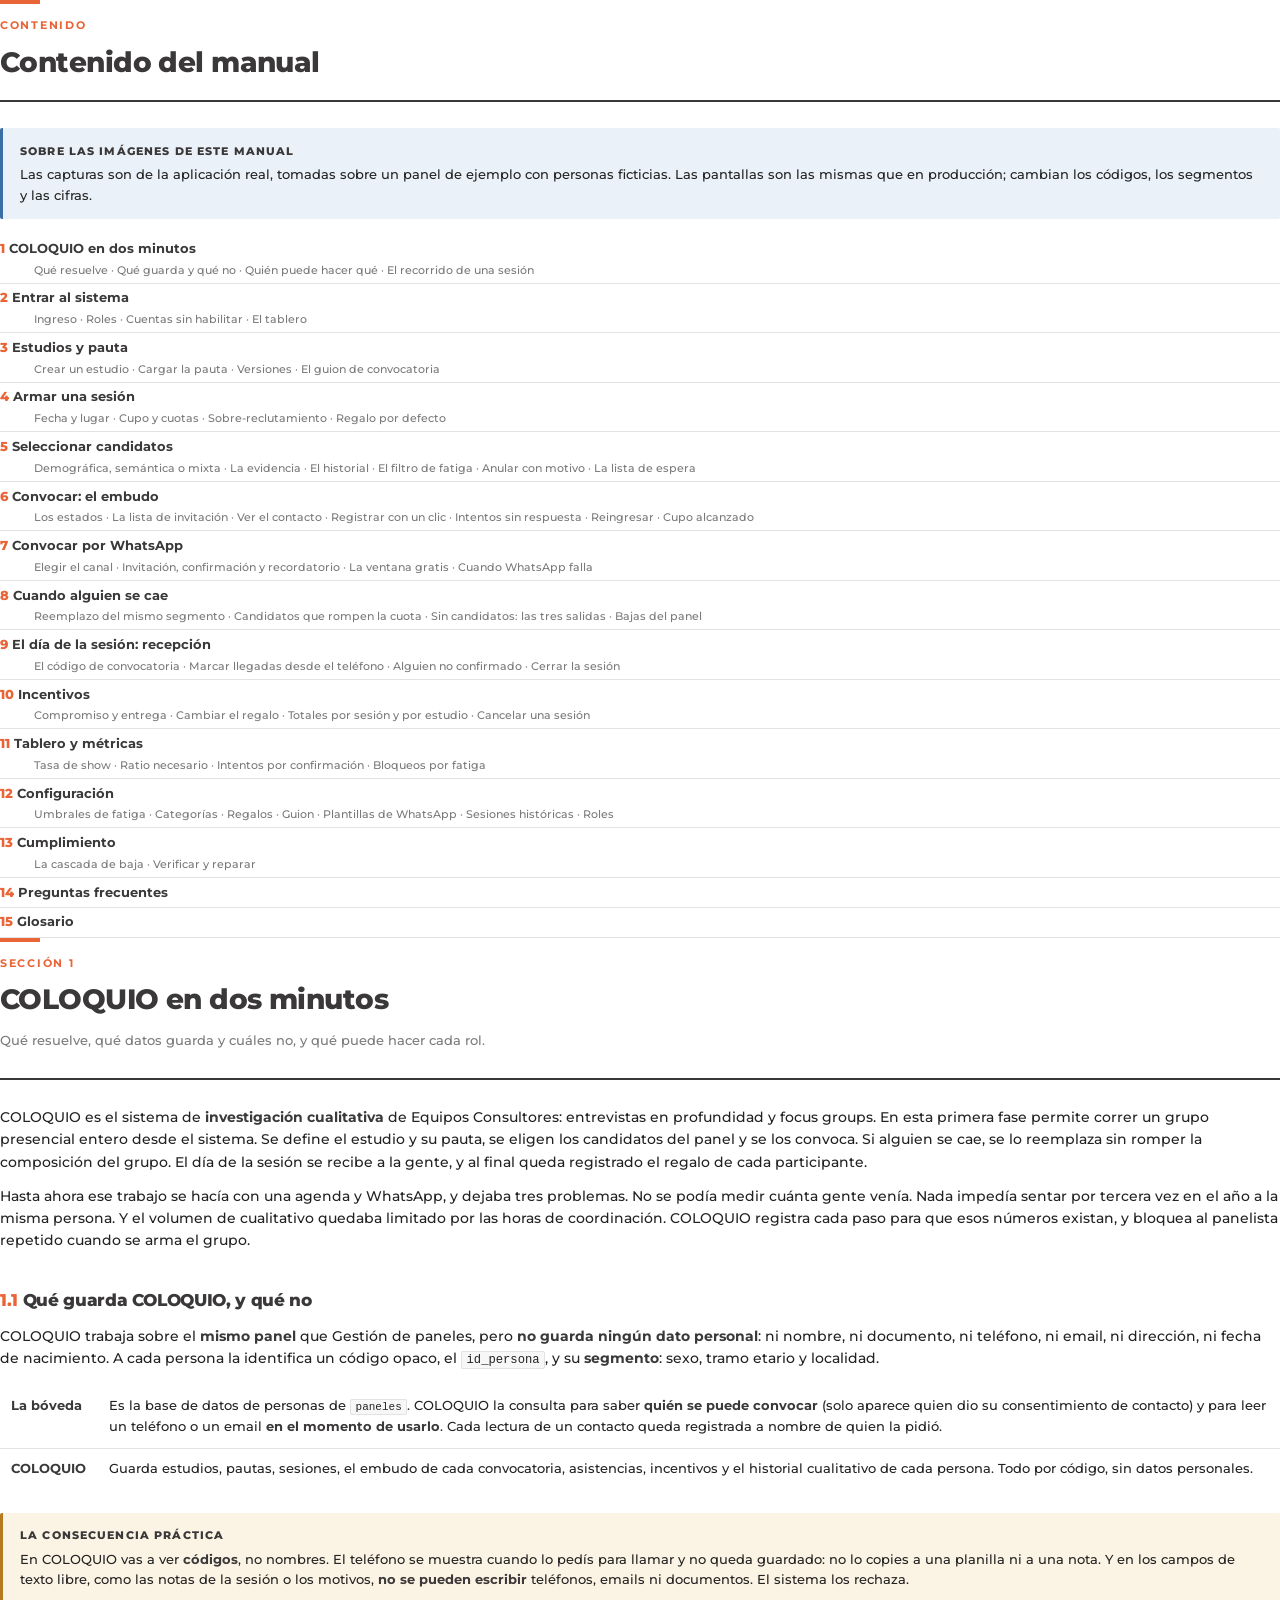
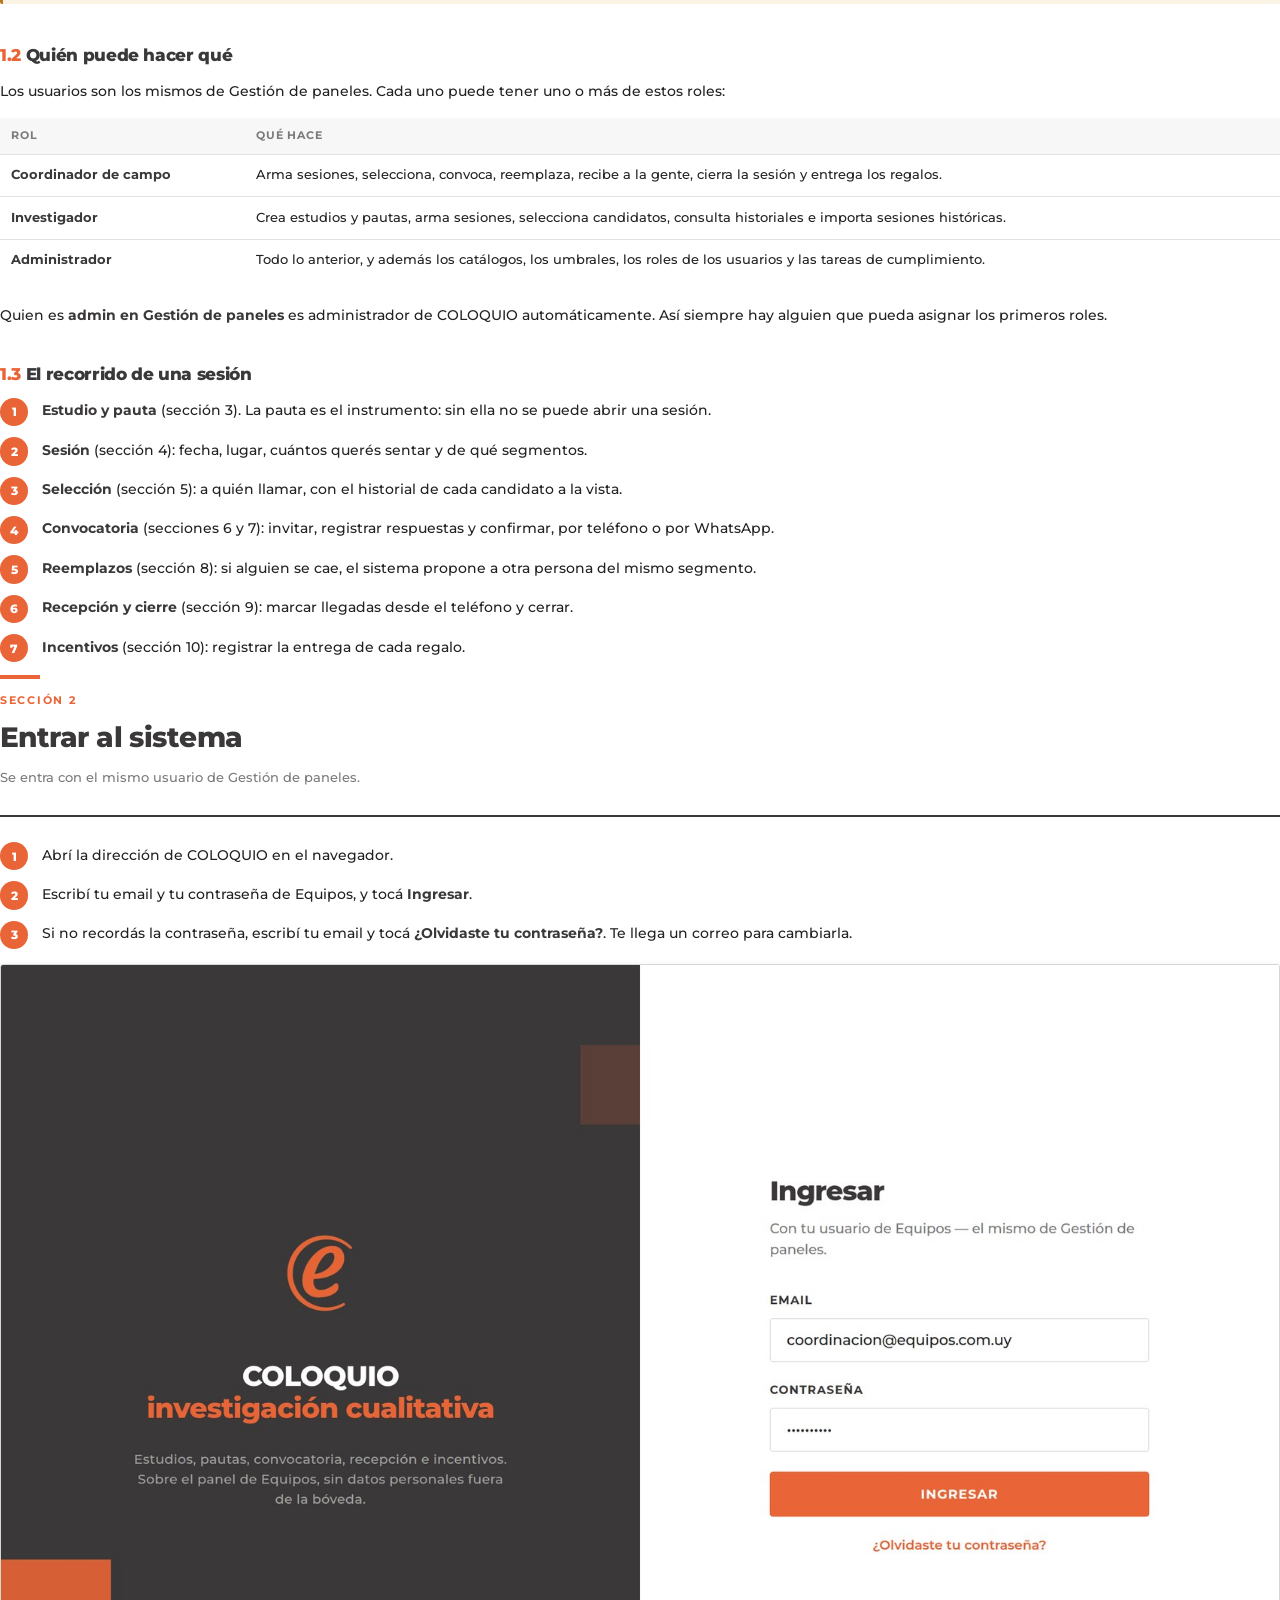
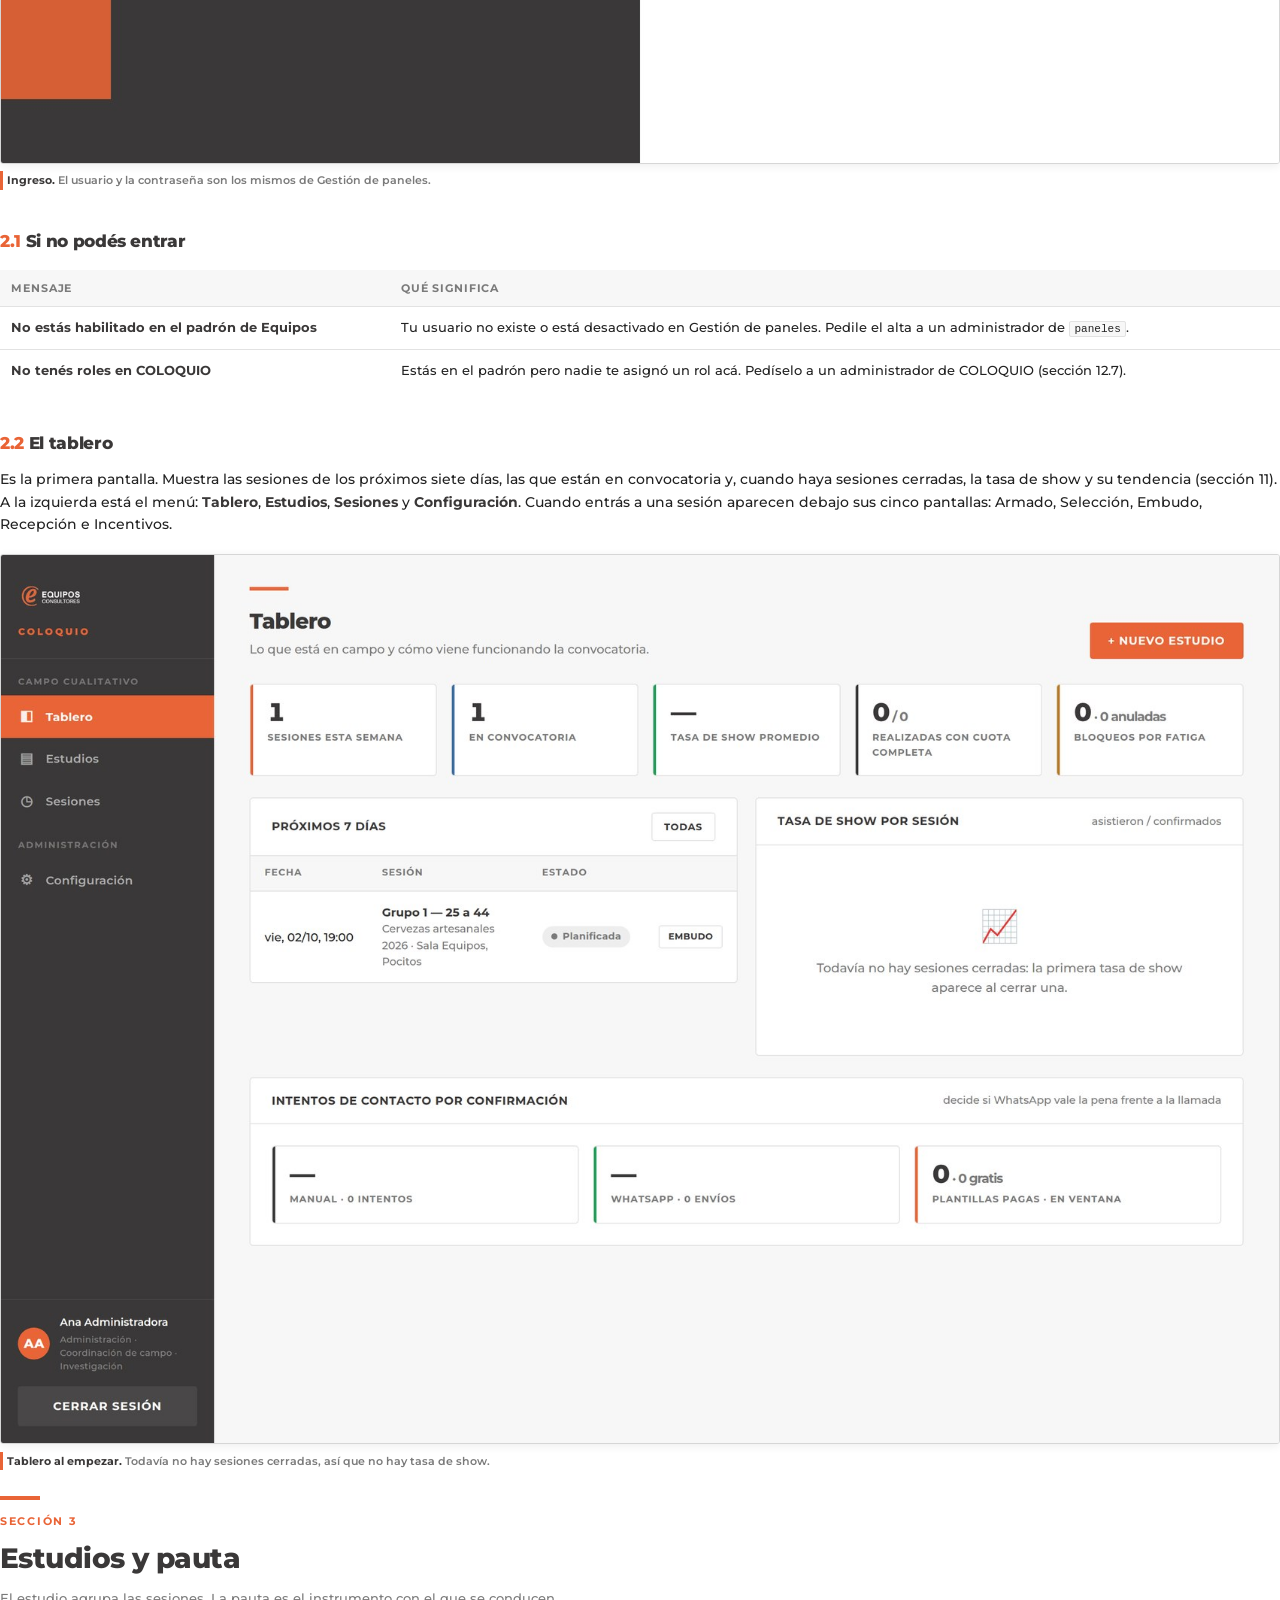
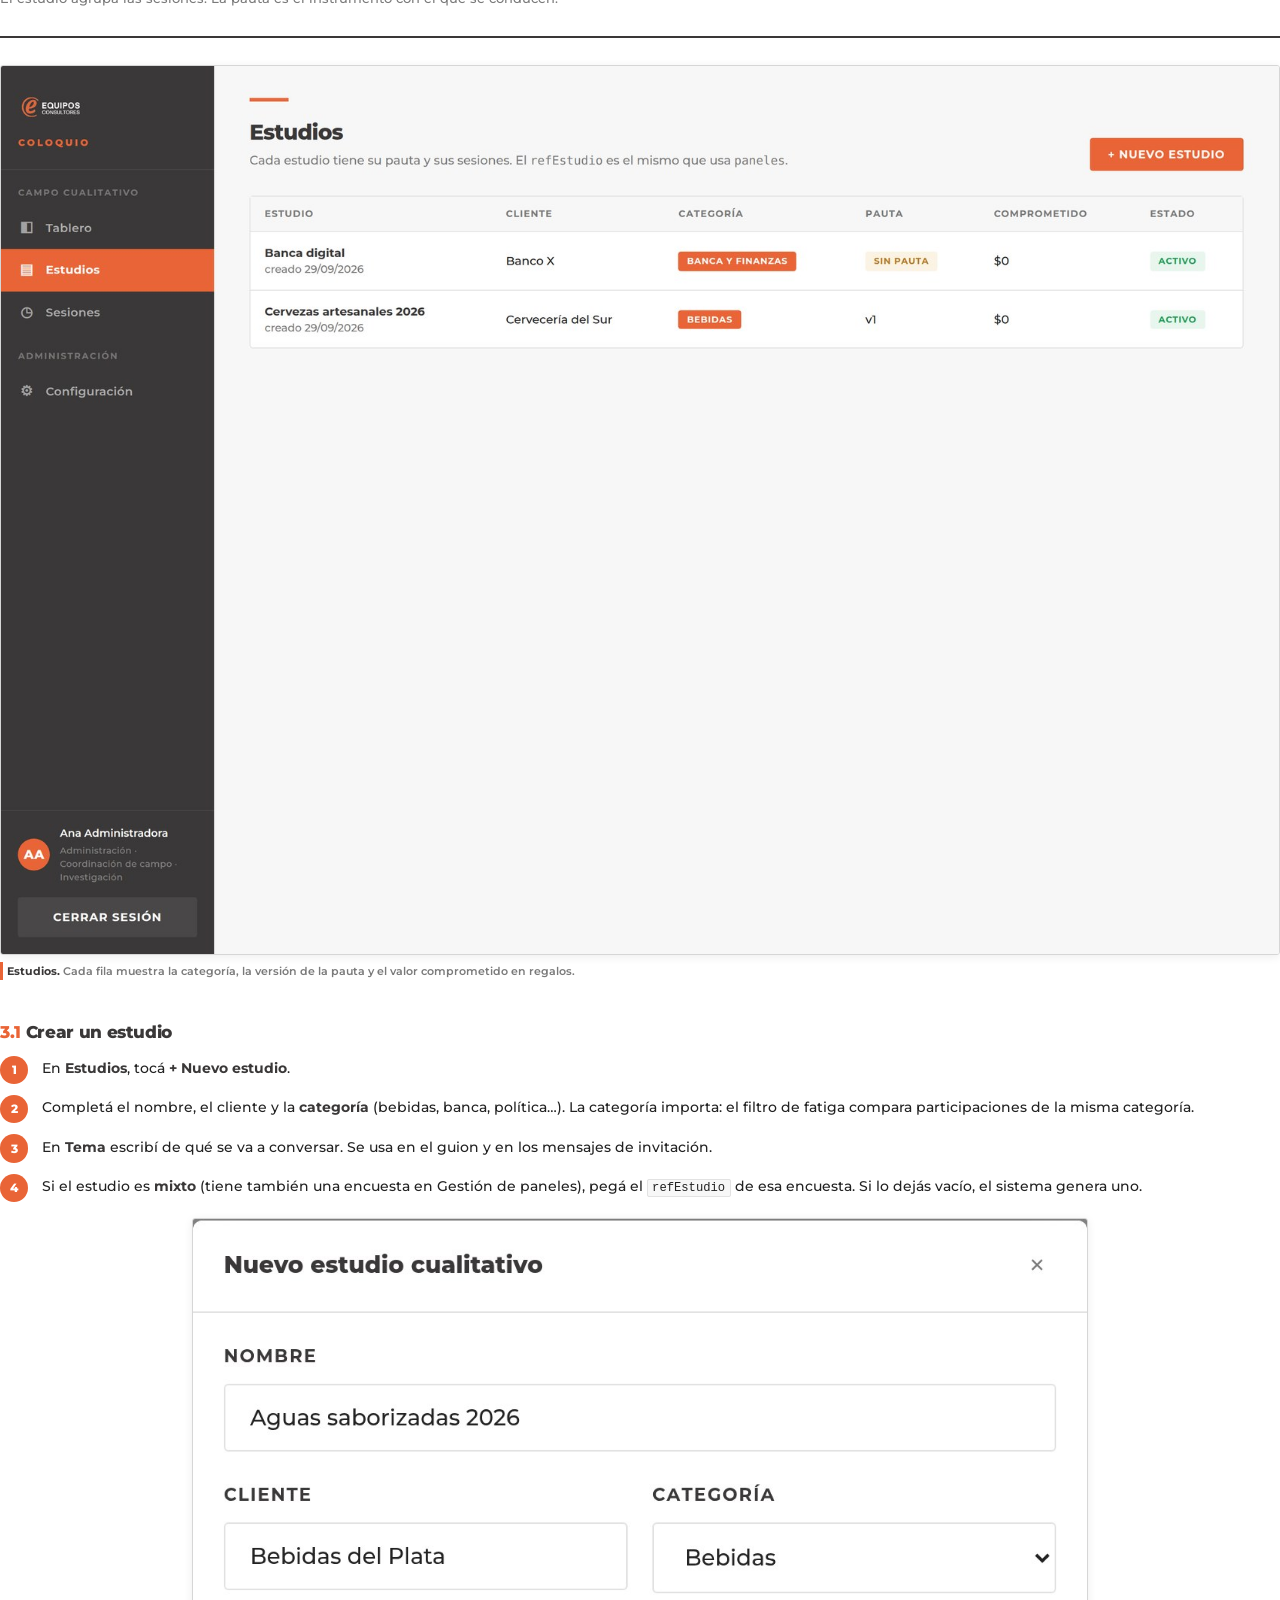
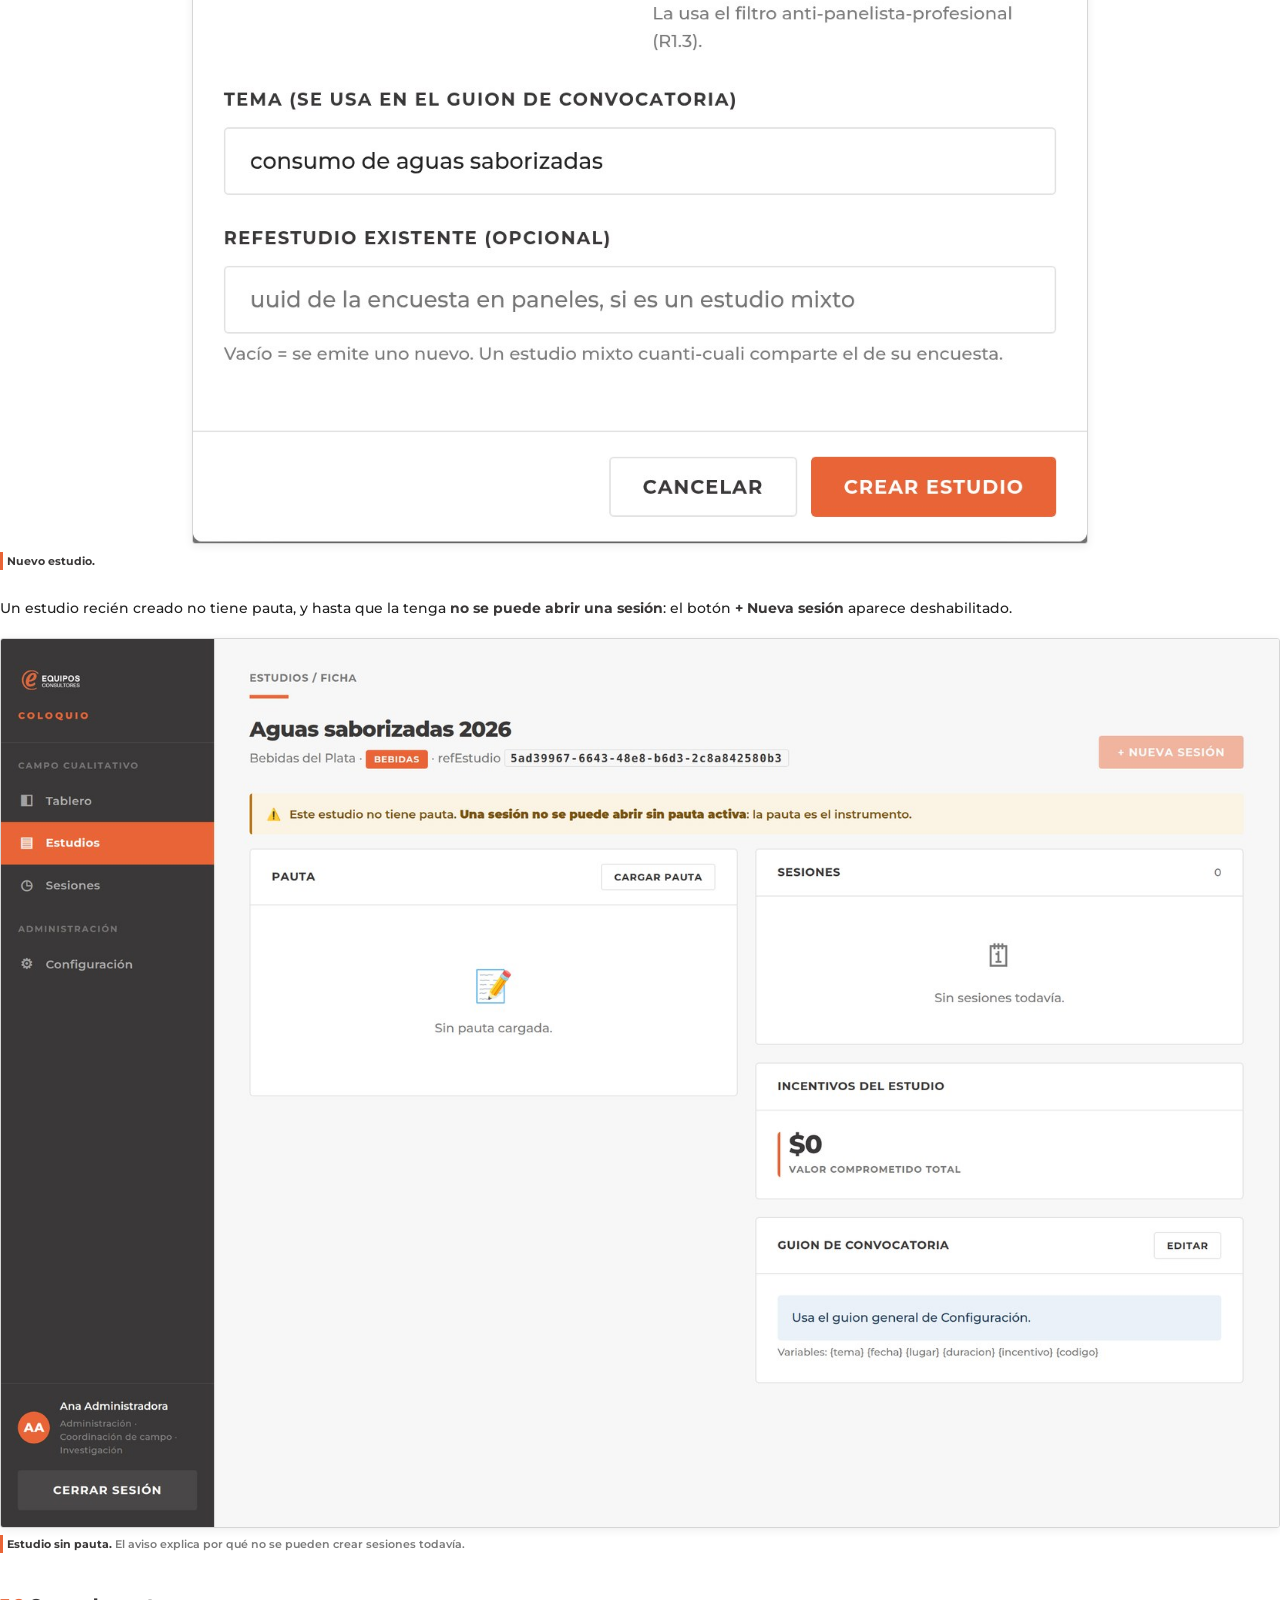
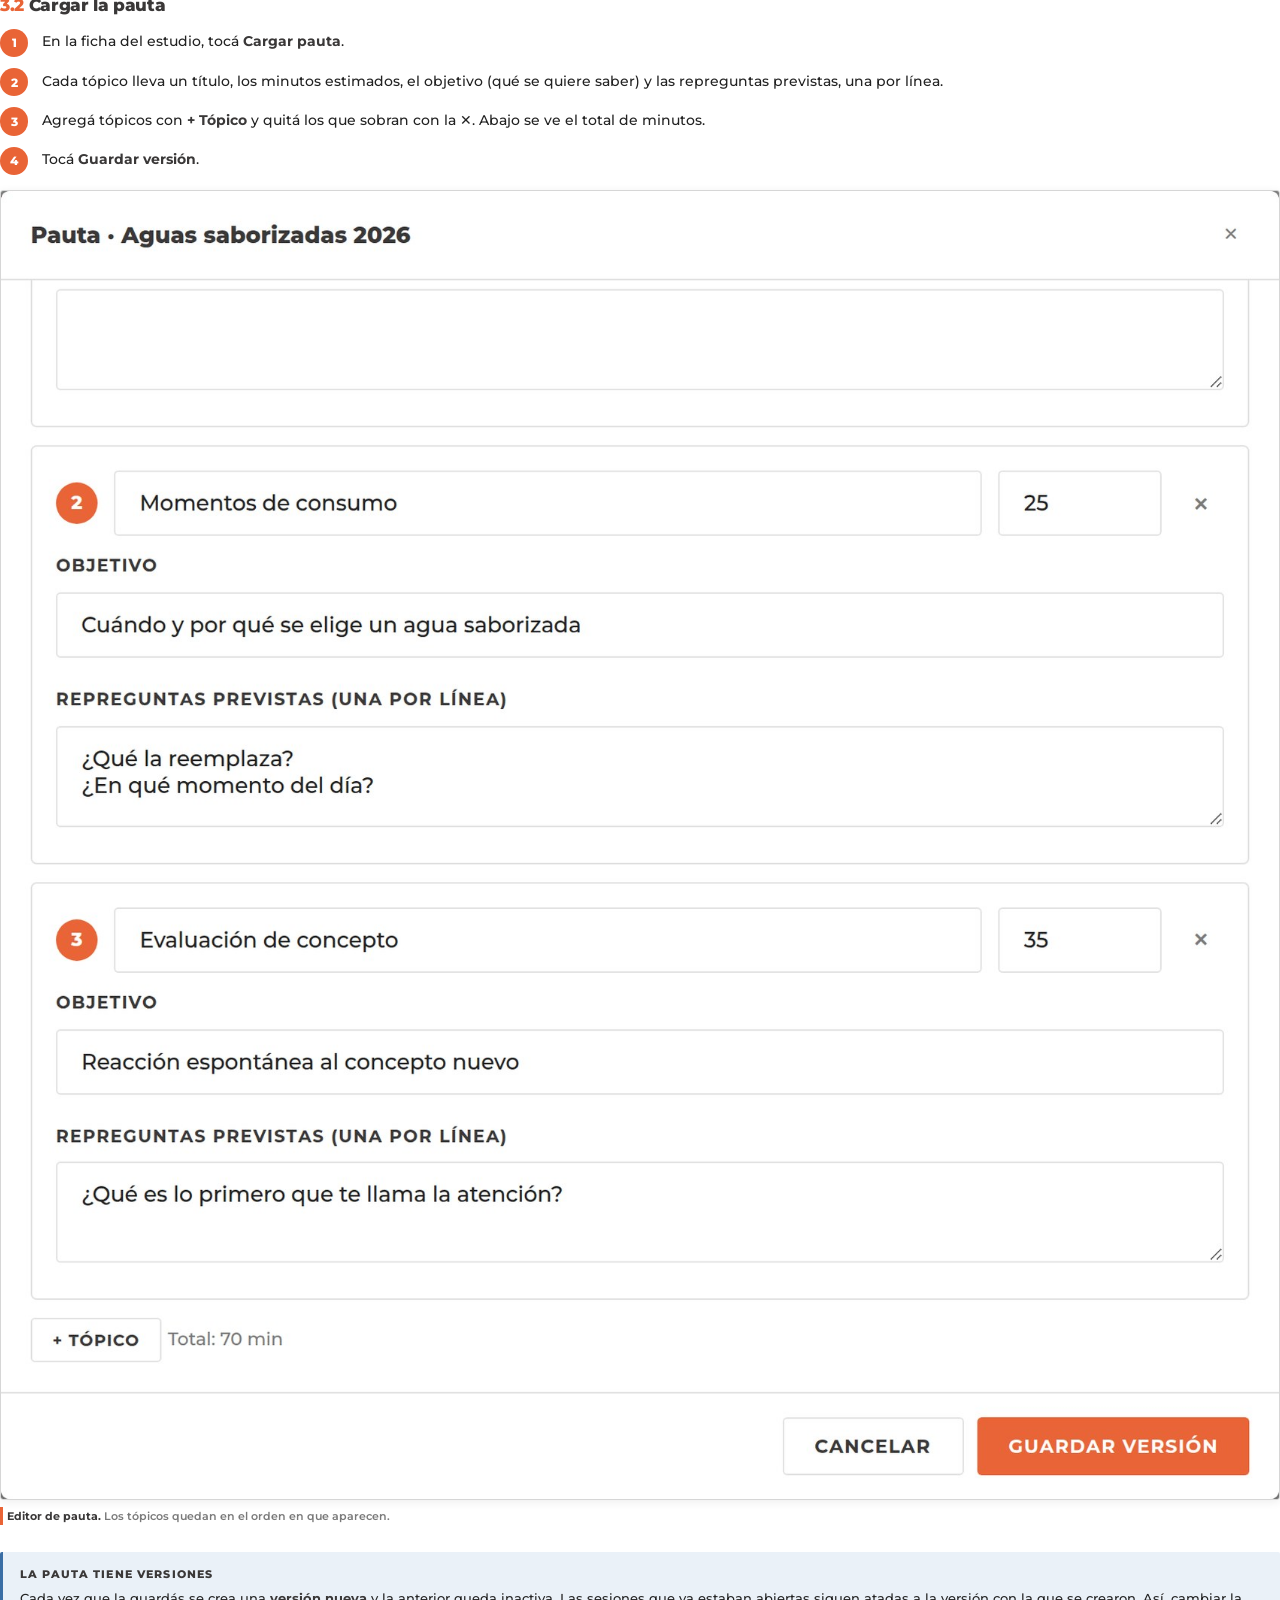
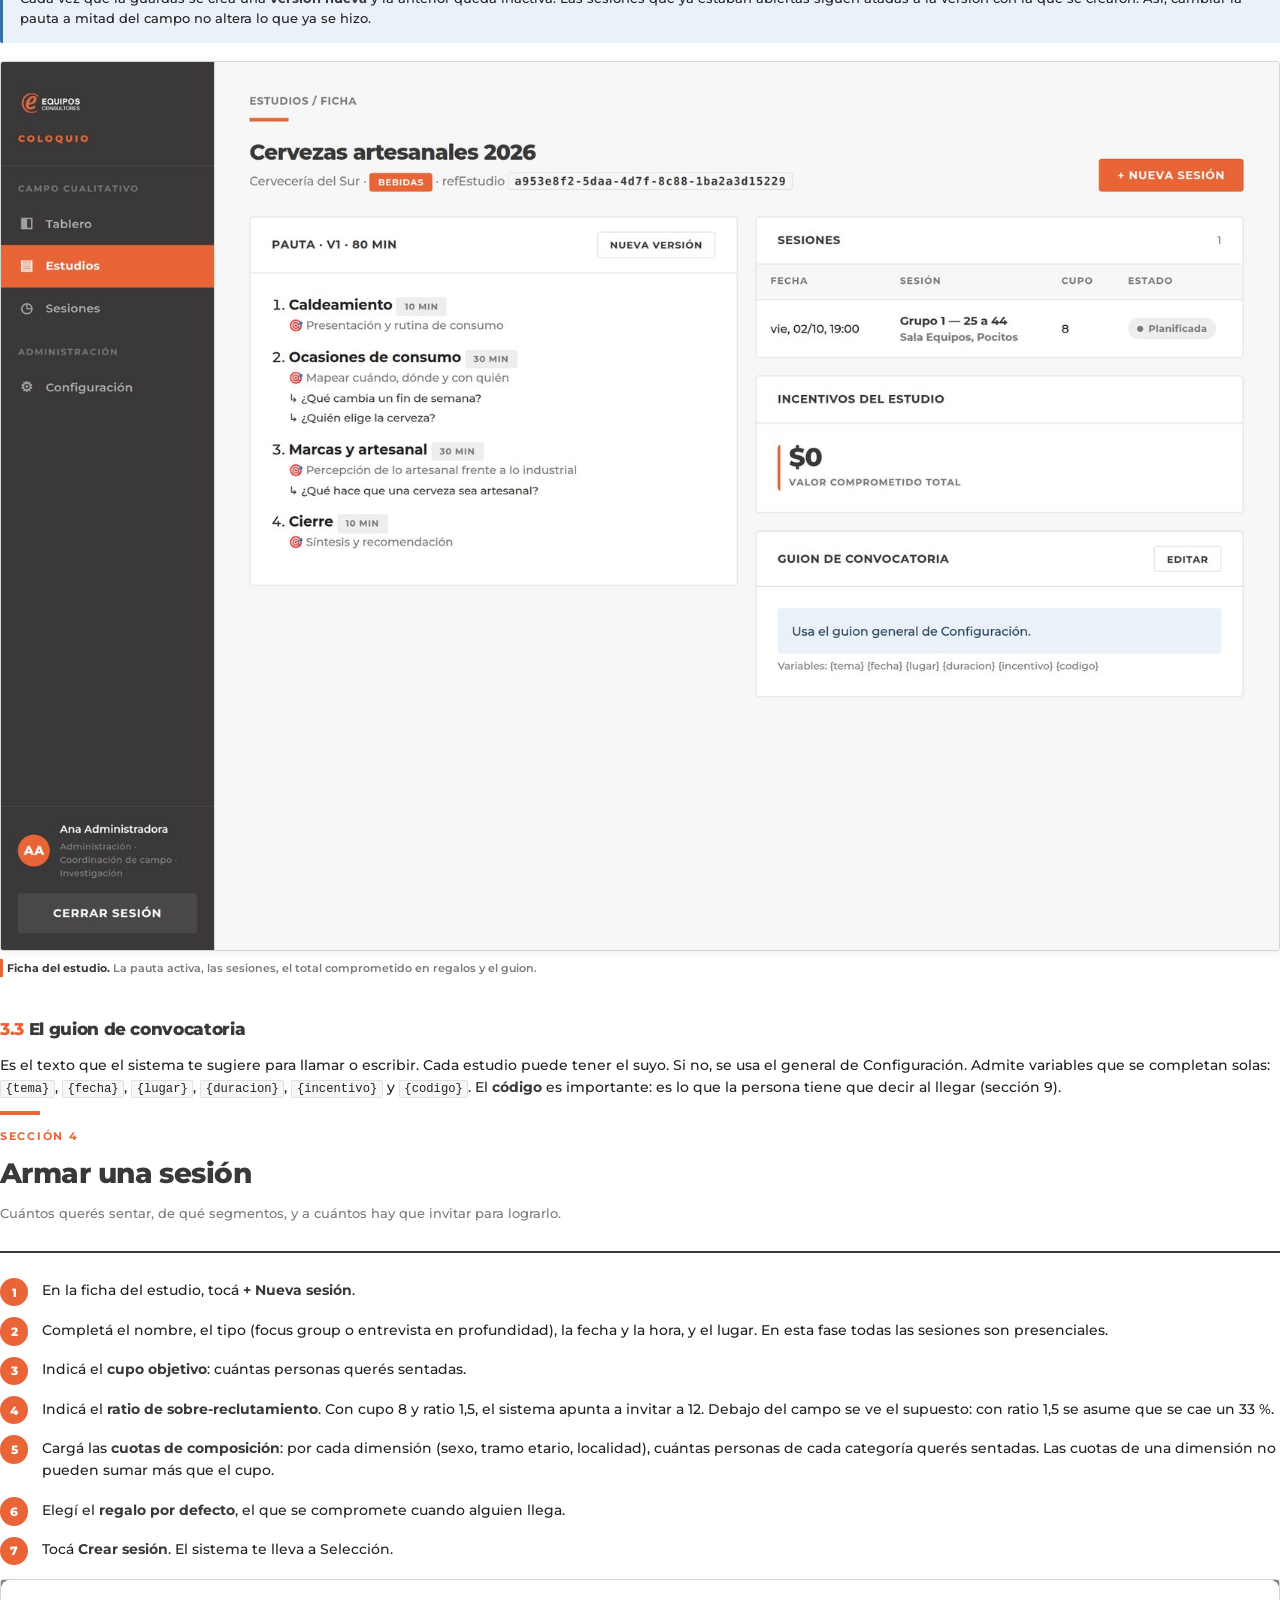
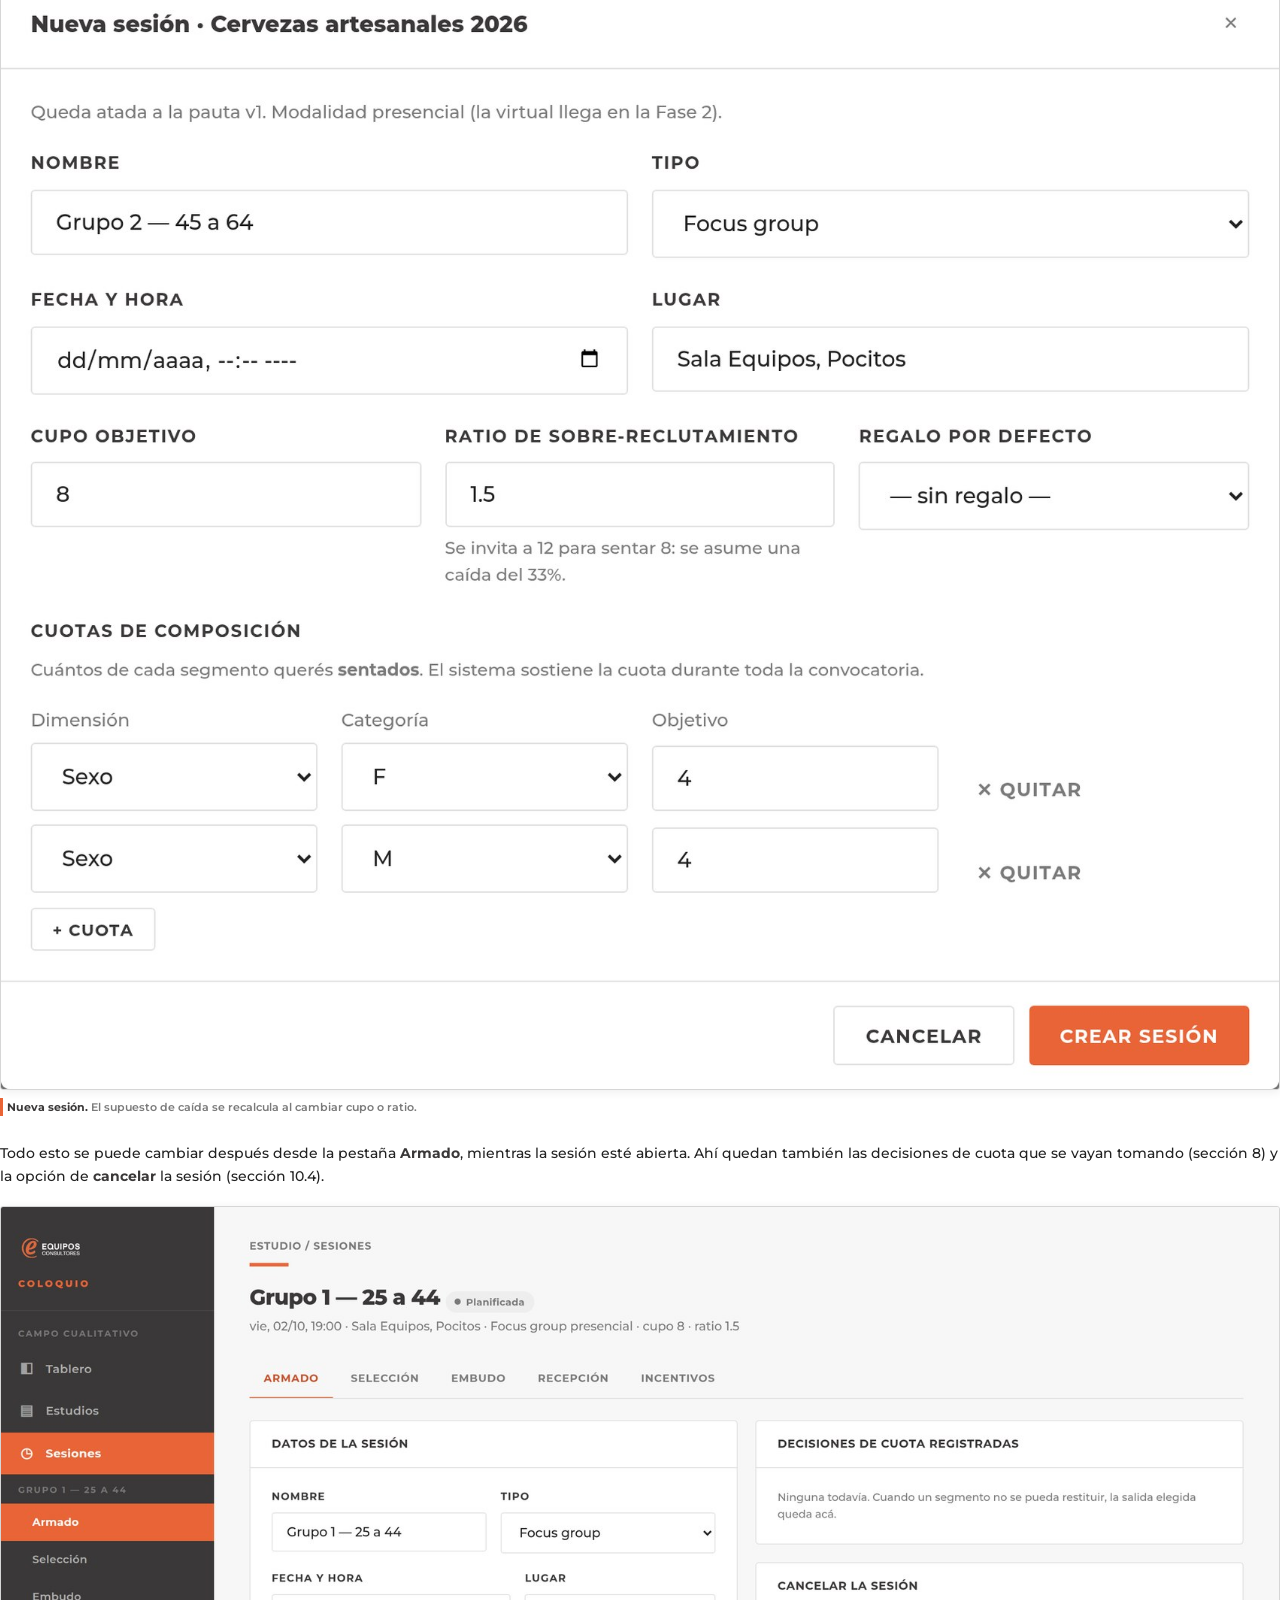
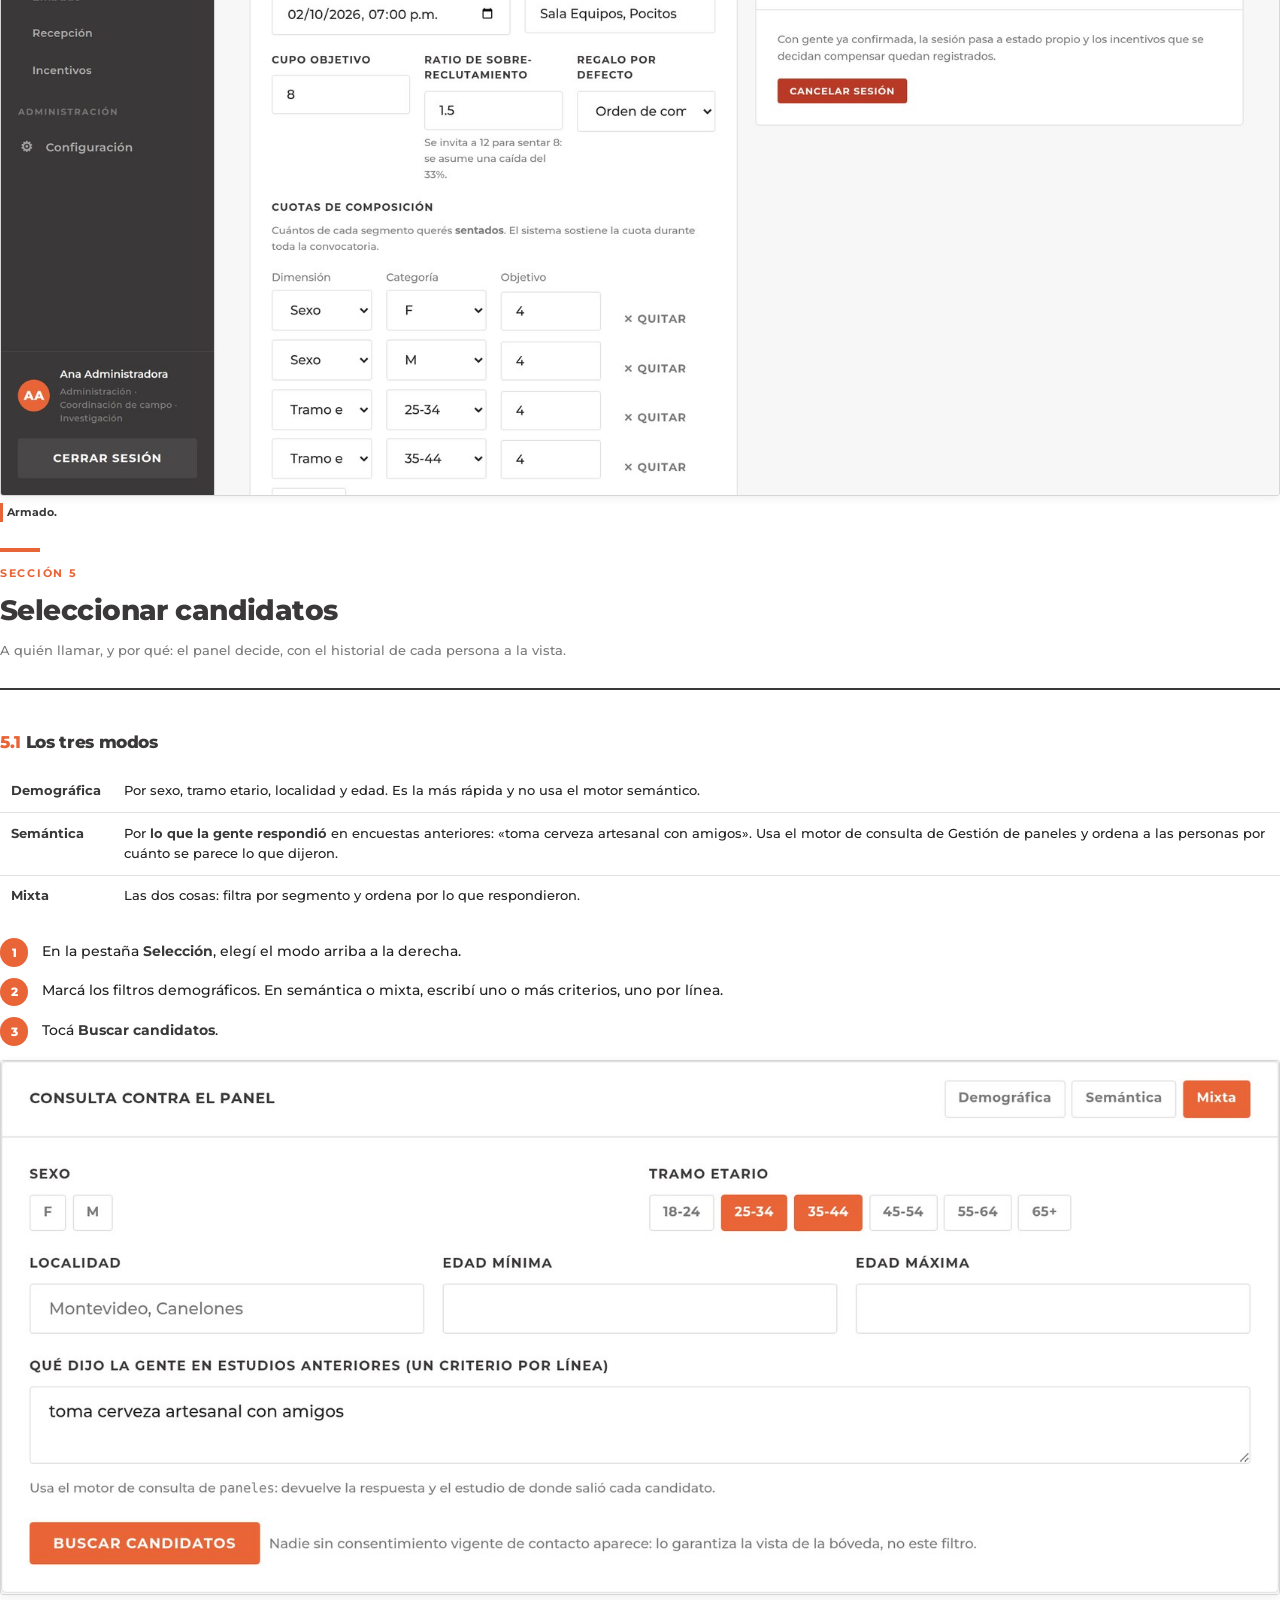
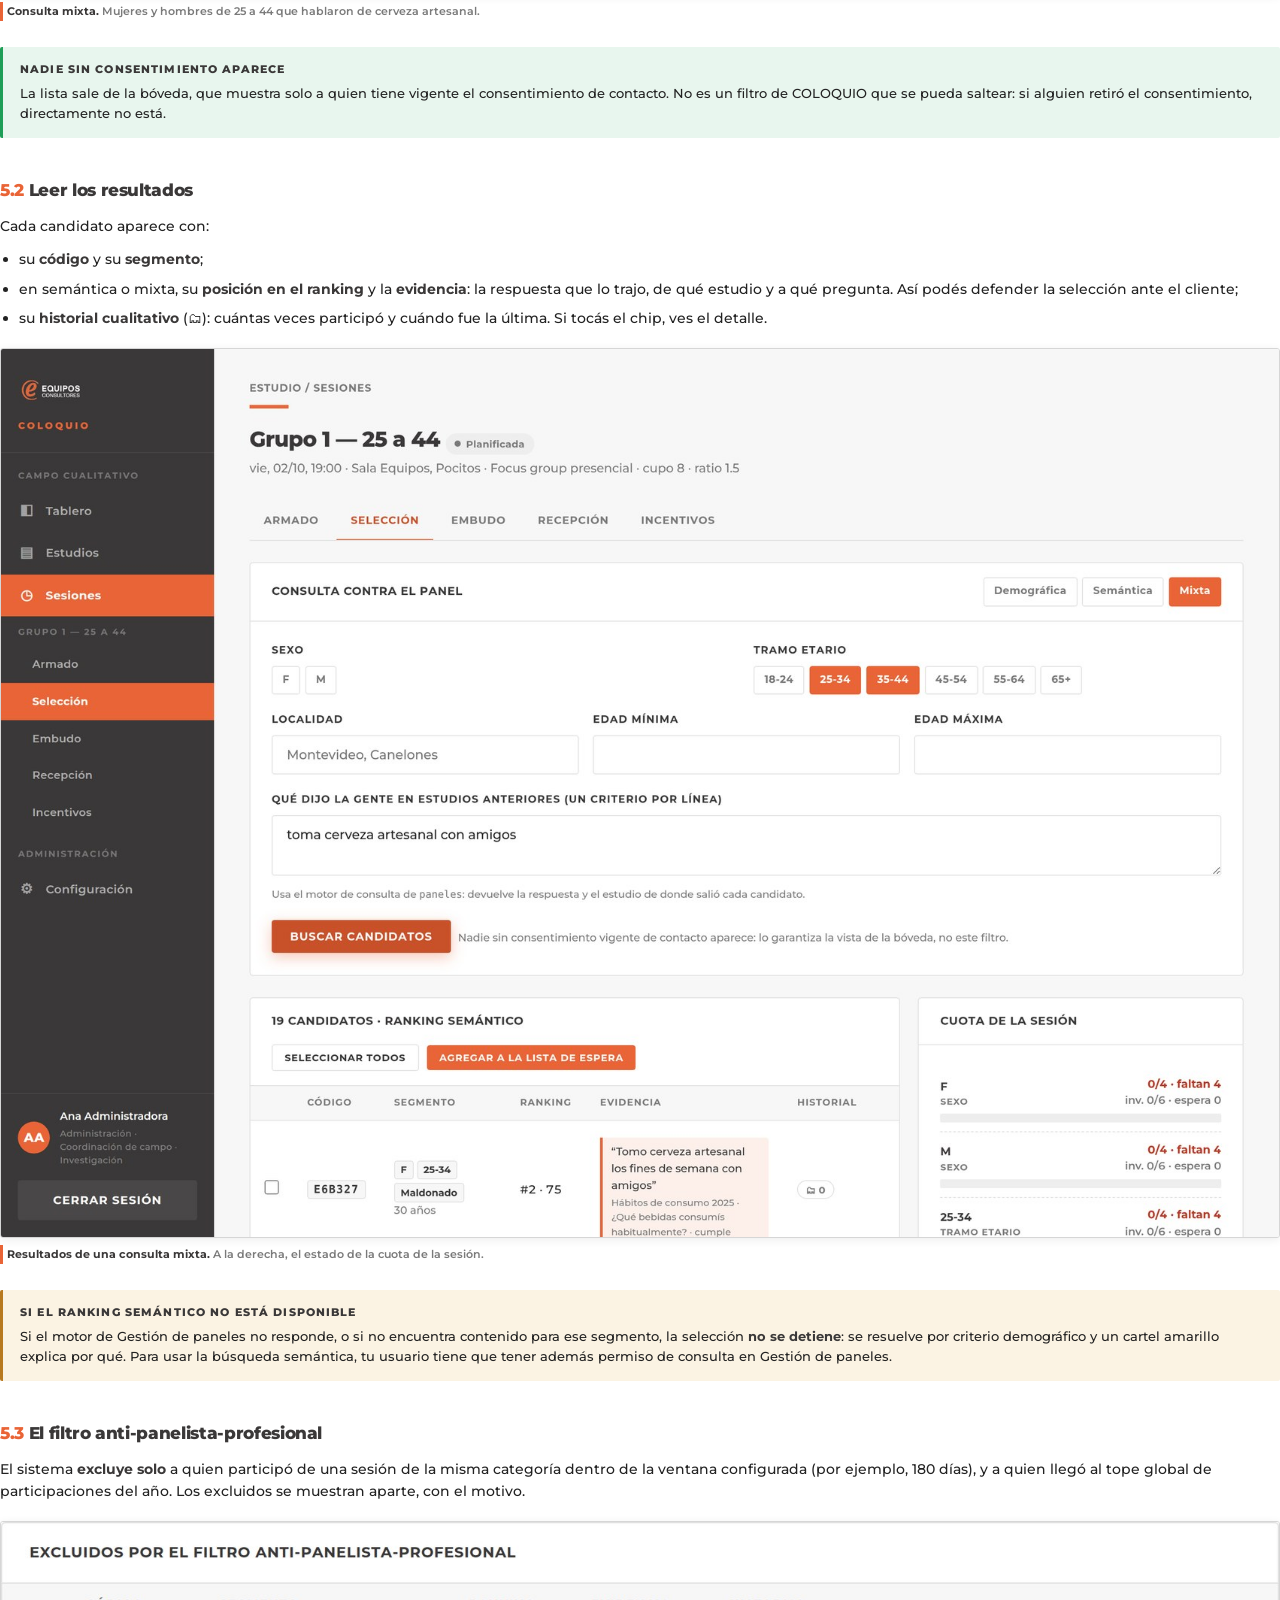
==== docs/manual/manual.html @ 7ce216e7 "Manual de usuario en PDF y documento de decisiones de diseño - docs/manual/: manual de usuario de la" ====
<!DOCTYPE html>
<html lang="es">
<head>
<meta charset="UTF-8" />
<title>Manual de usuario — COLOQUIO</title>
<link rel="stylesheet" href="tipografia/montserrat.css" />
<link rel="stylesheet" href="estilo.css" />
<style>
  @page { size: A4; margin: 18mm 16mm 20mm; }
</style>
</head>
<body>


<!-- ════════════════ ÍNDICE ════════════════ -->
<div class="indice">
  <div class="cab">
    <div class="barra"></div>
    <div class="kicker">Contenido</div>
    <h2>Contenido del manual</h2>
  </div>

  <div class="aviso info">
    <div class="t">Sobre las imágenes de este manual</div>
    <p>Las capturas son de la aplicación real, tomadas sobre un panel de ejemplo con
    personas ficticias. Las pantallas son las mismas que en producción; cambian los
    códigos, los segmentos y las cifras.</p>
  </div>
  <ol>
    <li><a href="#s1"><span><span class="num">1</span> COLOQUIO en dos minutos</span></a>
      <ul><li>Qué resuelve · Qué guarda y qué no · Quién puede hacer qué · El recorrido de una sesión</li></ul></li>
    <li><a href="#s2"><span><span class="num">2</span> Entrar al sistema</span></a>
      <ul><li>Ingreso · Roles · Cuentas sin habilitar · El tablero</li></ul></li>
    <li><a href="#s3"><span><span class="num">3</span> Estudios y pauta</span></a>
      <ul><li>Crear un estudio · Cargar la pauta · Versiones · El guion de convocatoria</li></ul></li>
    <li><a href="#s4"><span><span class="num">4</span> Armar una sesión</span></a>
      <ul><li>Fecha y lugar · Cupo y cuotas · Sobre-reclutamiento · Regalo por defecto</li></ul></li>
    <li><a href="#s5"><span><span class="num">5</span> Seleccionar candidatos</span></a>
      <ul><li>Demográfica, semántica o mixta · La evidencia · El historial · El filtro de fatiga · Anular con motivo · La lista de espera</li></ul></li>
    <li><a href="#s6"><span><span class="num">6</span> Convocar: el embudo</span></a>
      <ul><li>Los estados · La lista de invitación · Ver el contacto · Registrar con un clic · Intentos sin respuesta · Reingresar · Cupo alcanzado</li></ul></li>
    <li><a href="#s7"><span><span class="num">7</span> Convocar por WhatsApp</span></a>
      <ul><li>Elegir el canal · Invitación, confirmación y recordatorio · La ventana gratis · Cuando WhatsApp falla</li></ul></li>
    <li><a href="#s8"><span><span class="num">8</span> Cuando alguien se cae</span></a>
      <ul><li>Reemplazo del mismo segmento · Candidatos que rompen la cuota · Sin candidatos: las tres salidas · Bajas del panel</li></ul></li>
    <li><a href="#s9"><span><span class="num">9</span> El día de la sesión: recepción</span></a>
      <ul><li>El código de convocatoria · Marcar llegadas desde el teléfono · Alguien no confirmado · Cerrar la sesión</li></ul></li>
    <li><a href="#s10"><span><span class="num">10</span> Incentivos</span></a>
      <ul><li>Compromiso y entrega · Cambiar el regalo · Totales por sesión y por estudio · Cancelar una sesión</li></ul></li>
    <li><a href="#s11"><span><span class="num">11</span> Tablero y métricas</span></a>
      <ul><li>Tasa de show · Ratio necesario · Intentos por confirmación · Bloqueos por fatiga</li></ul></li>
    <li><a href="#s12"><span><span class="num">12</span> Configuración</span></a>
      <ul><li>Umbrales de fatiga · Categorías · Regalos · Guion · Plantillas de WhatsApp · Sesiones históricas · Roles</li></ul></li>
    <li><a href="#s13"><span><span class="num">13</span> Cumplimiento</span></a>
      <ul><li>La cascada de baja · Verificar y reparar</li></ul></li>
    <li><a href="#s14"><span><span class="num">14</span> Preguntas frecuentes</span></a></li>
    <li><a href="#s15"><span><span class="num">15</span> Glosario</span></a></li>
  </ol>
</div>


<!-- ════════════════ 1 ════════════════ -->
<section id="s1">
  <div class="cab">
    <div class="barra"></div>
    <div class="kicker">Sección 1</div>
    <h2>COLOQUIO en dos minutos</h2>
    <p>Qué resuelve, qué datos guarda y cuáles no, y qué puede hacer cada rol.</p>
  </div>

  <p>COLOQUIO es el sistema de <strong>investigación cualitativa</strong> de Equipos
  Consultores: entrevistas en profundidad y focus groups. En esta primera fase
  permite correr un grupo presencial entero desde el sistema. Se define el estudio
  y su pauta, se eligen los candidatos del panel y se los convoca. Si alguien se
  cae, se lo reemplaza sin romper la composición del grupo. El día de la sesión se
  recibe a la gente, y al final queda registrado el regalo de cada participante.</p>

  <p>Hasta ahora ese trabajo se hacía con una agenda y WhatsApp, y dejaba tres
  problemas. No se podía medir cuánta gente venía. Nada impedía sentar por tercera
  vez en el año a la misma persona. Y el volumen de cualitativo quedaba limitado por
  las horas de coordinación. COLOQUIO registra cada paso para que esos números
  existan, y bloquea al panelista repetido cuando se arma el grupo.</p>

  <h3><span class="n">1.1</span> Qué guarda COLOQUIO, y qué no</h3>

  <p>COLOQUIO trabaja sobre el <strong>mismo panel</strong> que Gestión de paneles,
  pero <strong>no guarda ningún dato personal</strong>: ni nombre, ni documento, ni
  teléfono, ni email, ni dirección, ni fecha de nacimiento. A cada persona la
  identifica un código opaco, el <code>id_persona</code>, y su
  <strong>segmento</strong>: sexo, tramo etario y localidad.</p>

  <table>
    <tr><td class="destacado">La bóveda</td>
      <td>Es la base de datos de personas de <code>paneles</code>. COLOQUIO la
      consulta para saber <strong>quién se puede convocar</strong> (solo aparece
      quien dio su consentimiento de contacto) y para leer un teléfono o un email
      <strong>en el momento de usarlo</strong>. Cada lectura de un contacto queda
      registrada a nombre de quien la pidió.</td></tr>
    <tr><td class="destacado">COLOQUIO</td>
      <td>Guarda estudios, pautas, sesiones, el embudo de cada convocatoria,
      asistencias, incentivos y el historial cualitativo de cada persona. Todo por
      código, sin datos personales.</td></tr>
  </table>

  <div class="aviso">
    <div class="t">La consecuencia práctica</div>
    <p>En COLOQUIO vas a ver <strong>códigos</strong>, no nombres. El teléfono se
    muestra cuando lo pedís para llamar y no queda guardado: no lo copies a una
    planilla ni a una nota. Y en los campos de texto libre, como las notas de la
    sesión o los motivos, <strong>no se pueden escribir</strong> teléfonos, emails
    ni documentos. El sistema los rechaza.</p>
  </div>

  <h3><span class="n">1.2</span> Quién puede hacer qué</h3>
  <p>Los usuarios son los mismos de Gestión de paneles. Cada uno puede tener uno o
  más de estos roles:</p>
  <table>
    <tr><th>Rol</th><th>Qué hace</th></tr>
    <tr><td class="destacado">Coordinador de campo</td><td>Arma sesiones, selecciona, convoca, reemplaza, recibe a la gente, cierra la sesión y entrega los regalos.</td></tr>
    <tr><td class="destacado">Investigador</td><td>Crea estudios y pautas, arma sesiones, selecciona candidatos, consulta historiales e importa sesiones históricas.</td></tr>
    <tr><td class="destacado">Administrador</td><td>Todo lo anterior, y además los catálogos, los umbrales, los roles de los usuarios y las tareas de cumplimiento.</td></tr>
  </table>
  <p>Quien es <strong>admin en Gestión de paneles</strong> es administrador de
  COLOQUIO automáticamente. Así siempre hay alguien que pueda asignar los primeros
  roles.</p>

  <h3><span class="n">1.3</span> El recorrido de una sesión</h3>
  <ol class="pasos">
    <li><strong>Estudio y pauta</strong> (sección 3). La pauta es el instrumento: sin ella no se puede abrir una sesión.</li>
    <li><strong>Sesión</strong> (sección 4): fecha, lugar, cuántos querés sentar y de qué segmentos.</li>
    <li><strong>Selección</strong> (sección 5): a quién llamar, con el historial de cada candidato a la vista.</li>
    <li><strong>Convocatoria</strong> (secciones 6 y 7): invitar, registrar respuestas y confirmar, por teléfono o por WhatsApp.</li>
    <li><strong>Reemplazos</strong> (sección 8): si alguien se cae, el sistema propone a otra persona del mismo segmento.</li>
    <li><strong>Recepción y cierre</strong> (sección 9): marcar llegadas desde el teléfono y cerrar.</li>
    <li><strong>Incentivos</strong> (sección 10): registrar la entrega de cada regalo.</li>
  </ol>
</section>


<!-- ════════════════ 2 ════════════════ -->
<section id="s2">
  <div class="cab">
    <div class="barra"></div>
    <div class="kicker">Sección 2</div>
    <h2>Entrar al sistema</h2>
    <p>Se entra con el mismo usuario de Gestión de paneles.</p>
  </div>

  <ol class="pasos">
    <li>Abrí la dirección de COLOQUIO en el navegador.</li>
    <li>Escribí tu email y tu contraseña de Equipos, y tocá <strong>Ingresar</strong>.</li>
    <li>Si no recordás la contraseña, escribí tu email y tocá <strong>¿Olvidaste tu contraseña?</strong>. Te llega un correo para cambiarla.</li>
  </ol>
  <figure><img class="recorte" src="capturas/01-ingreso.jpg" />
    <figcaption><b>Ingreso.</b> El usuario y la contraseña son los mismos de Gestión de paneles.</figcaption></figure>

  <h3><span class="n">2.1</span> Si no podés entrar</h3>
  <table>
    <tr><th>Mensaje</th><th>Qué significa</th></tr>
    <tr><td class="destacado">No estás habilitado en el padrón de Equipos</td><td>Tu usuario no existe o está desactivado en Gestión de paneles. Pedile el alta a un administrador de <code>paneles</code>.</td></tr>
    <tr><td class="destacado">No tenés roles en COLOQUIO</td><td>Estás en el padrón pero nadie te asignó un rol acá. Pedíselo a un administrador de COLOQUIO (sección 12.7).</td></tr>
  </table>

  <h3><span class="n">2.2</span> El tablero</h3>
  <p>Es la primera pantalla. Muestra las sesiones de los próximos siete días, las que
  están en convocatoria y, cuando haya sesiones cerradas, la tasa de show y su
  tendencia (sección 11). A la izquierda está el menú: <strong>Tablero</strong>,
  <strong>Estudios</strong>, <strong>Sesiones</strong> y
  <strong>Configuración</strong>. Cuando entrás a una sesión aparecen debajo sus
  cinco pantallas: Armado, Selección, Embudo, Recepción e Incentivos.</p>
  <figure><img class="recorte" src="capturas/02-tablero-inicio.jpg" />
    <figcaption><b>Tablero al empezar.</b> Todavía no hay sesiones cerradas, así que no hay tasa de show.</figcaption></figure>
</section>


<!-- ════════════════ 3 ════════════════ -->
<section id="s3">
  <div class="cab">
    <div class="barra"></div>
    <div class="kicker">Sección 3</div>
    <h2>Estudios y pauta</h2>
    <p>El estudio agrupa las sesiones. La pauta es el instrumento con el que se conducen.</p>
  </div>

  <figure><img class="recorte" src="capturas/03-estudios.jpg" />
    <figcaption><b>Estudios.</b> Cada fila muestra la categoría, la versión de la pauta y el valor comprometido en regalos.</figcaption></figure>

  <h3><span class="n">3.1</span> Crear un estudio</h3>
  <ol class="pasos">
    <li>En <strong>Estudios</strong>, tocá <strong>+ Nuevo estudio</strong>.</li>
    <li>Completá el nombre, el cliente y la <strong>categoría</strong> (bebidas, banca, política…). La categoría importa: el filtro de fatiga compara participaciones de la misma categoría.</li>
    <li>En <strong>Tema</strong> escribí de qué se va a conversar. Se usa en el guion y en los mensajes de invitación.</li>
    <li>Si el estudio es <strong>mixto</strong> (tiene también una encuesta en Gestión de paneles), pegá el <code>refEstudio</code> de esa encuesta. Si lo dejás vacío, el sistema genera uno.</li>
  </ol>
  <figure><img class="recorte media" src="capturas/04-estudio-nuevo.jpg" />
    <figcaption><b>Nuevo estudio.</b></figcaption></figure>

  <p>Un estudio recién creado no tiene pauta, y hasta que la tenga
  <strong>no se puede abrir una sesión</strong>: el botón <strong>+ Nueva
  sesión</strong> aparece deshabilitado.</p>
  <figure><img class="recorte" src="capturas/05-estudio-sin-pauta.jpg" />
    <figcaption><b>Estudio sin pauta.</b> El aviso explica por qué no se pueden crear sesiones todavía.</figcaption></figure>

  <h3><span class="n">3.2</span> Cargar la pauta</h3>
  <ol class="pasos">
    <li>En la ficha del estudio, tocá <strong>Cargar pauta</strong>.</li>
    <li>Cada tópico lleva un título, los minutos estimados, el objetivo (qué se quiere saber) y las repreguntas previstas, una por línea.</li>
    <li>Agregá tópicos con <strong>+ Tópico</strong> y quitá los que sobran con la ✕. Abajo se ve el total de minutos.</li>
    <li>Tocá <strong>Guardar versión</strong>.</li>
  </ol>
  <figure><img class="recorte" src="capturas/06-pauta-editor.jpg" />
    <figcaption><b>Editor de pauta.</b> Los tópicos quedan en el orden en que aparecen.</figcaption></figure>

  <div class="aviso info">
    <div class="t">La pauta tiene versiones</div>
    <p>Cada vez que la guardás se crea una <strong>versión nueva</strong> y la
    anterior queda inactiva. Las sesiones que ya estaban abiertas siguen atadas a
    la versión con la que se crearon. Así, cambiar la pauta a mitad del campo no
    altera lo que ya se hizo.</p>
  </div>

  <figure><img class="recorte" src="capturas/07-estudio-ficha.jpg" />
    <figcaption><b>Ficha del estudio.</b> La pauta activa, las sesiones, el total comprometido en regalos y el guion.</figcaption></figure>

  <h3><span class="n">3.3</span> El guion de convocatoria</h3>
  <p>Es el texto que el sistema te sugiere para llamar o escribir. Cada estudio puede
  tener el suyo. Si no, se usa el general de Configuración. Admite variables que se
  completan solas: <code>{tema}</code>, <code>{fecha}</code>, <code>{lugar}</code>,
  <code>{duracion}</code>, <code>{incentivo}</code> y <code>{codigo}</code>. El
  <strong>código</strong> es importante: es lo que la persona tiene que decir al
  llegar (sección 9).</p>
</section>


<!-- ════════════════ 4 ════════════════ -->
<section id="s4">
  <div class="cab">
    <div class="barra"></div>
    <div class="kicker">Sección 4</div>
    <h2>Armar una sesión</h2>
    <p>Cuántos querés sentar, de qué segmentos, y a cuántos hay que invitar para lograrlo.</p>
  </div>

  <ol class="pasos">
    <li>En la ficha del estudio, tocá <strong>+ Nueva sesión</strong>.</li>
    <li>Completá el nombre, el tipo (focus group o entrevista en profundidad), la fecha y la hora, y el lugar. En esta fase todas las sesiones son presenciales.</li>
    <li>Indicá el <strong>cupo objetivo</strong>: cuántas personas querés sentadas.</li>
    <li>Indicá el <strong>ratio de sobre-reclutamiento</strong>. Con cupo 8 y ratio 1,5, el sistema apunta a invitar a 12. Debajo del campo se ve el supuesto: con ratio 1,5 se asume que se cae un 33 %.</li>
    <li>Cargá las <strong>cuotas de composición</strong>: por cada dimensión (sexo, tramo etario, localidad), cuántas personas de cada categoría querés sentadas. Las cuotas de una dimensión no pueden sumar más que el cupo.</li>
    <li>Elegí el <strong>regalo por defecto</strong>, el que se compromete cuando alguien llega.</li>
    <li>Tocá <strong>Crear sesión</strong>. El sistema te lleva a Selección.</li>
  </ol>
  <figure><img class="recorte" src="capturas/08-sesion-nueva.jpg" />
    <figcaption><b>Nueva sesión.</b> El supuesto de caída se recalcula al cambiar cupo o ratio.</figcaption></figure>

  <p>Todo esto se puede cambiar después desde la pestaña <strong>Armado</strong>,
  mientras la sesión esté abierta. Ahí quedan también las decisiones de cuota que se
  vayan tomando (sección 8) y la opción de <strong>cancelar</strong> la sesión
  (sección 10.4).</p>
  <figure><img class="recorte" src="capturas/09-sesion-armado.jpg" />
    <figcaption><b>Armado.</b></figcaption></figure>
</section>


<!-- ════════════════ 5 ════════════════ -->
<section id="s5">
  <div class="cab">
    <div class="barra"></div>
    <div class="kicker">Sección 5</div>
    <h2>Seleccionar candidatos</h2>
    <p>A quién llamar, y por qué: el panel decide, con el historial de cada persona a la vista.</p>
  </div>

  <h3><span class="n">5.1</span> Los tres modos</h3>
  <table>
    <tr><td class="destacado">Demográfica</td><td>Por sexo, tramo etario, localidad y edad. Es la más rápida y no usa el motor semántico.</td></tr>
    <tr><td class="destacado">Semántica</td><td>Por <strong>lo que la gente respondió</strong> en encuestas anteriores: «toma cerveza artesanal con amigos». Usa el motor de consulta de Gestión de paneles y ordena a las personas por cuánto se parece lo que dijeron.</td></tr>
    <tr><td class="destacado">Mixta</td><td>Las dos cosas: filtra por segmento y ordena por lo que respondieron.</td></tr>
  </table>
  <ol class="pasos">
    <li>En la pestaña <strong>Selección</strong>, elegí el modo arriba a la derecha.</li>
    <li>Marcá los filtros demográficos. En semántica o mixta, escribí uno o más criterios, uno por línea.</li>
    <li>Tocá <strong>Buscar candidatos</strong>.</li>
  </ol>
  <figure><img class="recorte" src="capturas/10-seleccion-consulta.jpg" />
    <figcaption><b>Consulta mixta.</b> Mujeres y hombres de 25 a 44 que hablaron de cerveza artesanal.</figcaption></figure>

  <div class="aviso ok">
    <div class="t">Nadie sin consentimiento aparece</div>
    <p>La lista sale de la bóveda, que muestra solo a quien tiene vigente el
    consentimiento de contacto. No es un filtro de COLOQUIO que se pueda saltear:
    si alguien retiró el consentimiento, directamente no está.</p>
  </div>

  <h3><span class="n">5.2</span> Leer los resultados</h3>
  <p>Cada candidato aparece con:</p>
  <ul class="puntos">
    <li>su <strong>código</strong> y su <strong>segmento</strong>;</li>
    <li>en semántica o mixta, su <strong>posición en el ranking</strong> y la
    <strong>evidencia</strong>: la respuesta que lo trajo, de qué estudio y a qué
    pregunta. Así podés defender la selección ante el cliente;</li>
    <li>su <strong>historial cualitativo</strong> (🗂): cuántas veces participó y
    cuándo fue la última. Si tocás el chip, ves el detalle.</li>
  </ul>
  <figure><img class="recorte" src="capturas/11-seleccion-mixta.jpg" />
    <figcaption><b>Resultados de una consulta mixta.</b> A la derecha, el estado de la cuota de la sesión.</figcaption></figure>

  <div class="aviso">
    <div class="t">Si el ranking semántico no está disponible</div>
    <p>Si el motor de Gestión de paneles no responde, o si no encuentra contenido para
    ese segmento, la selección <strong>no se detiene</strong>: se resuelve por
    criterio demográfico y un cartel amarillo explica por qué. Para usar la búsqueda
    semántica, tu usuario tiene que tener además permiso de consulta en Gestión de
    paneles.</p>
  </div>

  <h3><span class="n">5.3</span> El filtro anti-panelista-profesional</h3>
  <p>El sistema <strong>excluye solo</strong> a quien participó de una sesión de la
  misma categoría dentro de la ventana configurada (por ejemplo, 180 días), y a quien
  llegó al tope global de participaciones del año. Los excluidos se muestran aparte,
  con el motivo.</p>
  <figure><img class="recorte" src="capturas/12-seleccion-excluidos.jpg" />
    <figcaption><b>Excluidos por fatiga.</b> Cada uno con la regla que lo dejó afuera.</figcaption></figure>
  <figure><img class="recorte media" src="capturas/13-historial.jpg" />
    <figcaption><b>Historial cualitativo de una persona.</b> Estudios, categorías y fechas. Las sesiones cargadas a mano figuran como «importada».</figcaption></figure>

  <h3><span class="n">5.4</span> Agregar candidatos a la lista de espera</h3>
  <ol class="pasos">
    <li>Marcá a los candidatos que querés, o tocá <strong>Seleccionar todos</strong>.</li>
    <li>Tocá <strong>Agregar a la lista de espera</strong>. Quedan en la sesión como <span class="estado e-gris">Candidato</span>: todavía no se los llamó.</li>
  </ol>
  <p>Quien ya está en <strong>otra sesión del mismo estudio</strong> aparece marcado y
  no se puede agregar: una persona no puede estar en dos sesiones de un mismo
  estudio.</p>

  <h4>Saltar el filtro de fatiga</h4>
  <p>A veces hay que volver a sentar a alguien, por ejemplo por un perfil muy difícil
  de conseguir. Se puede, pero <strong>no en silencio</strong>. Si marcás a un
  excluido, el sistema te pide un motivo. El motivo queda registrado en su
  convocatoria, con tu usuario y la hora.</p>
  <figure><img class="recorte media" src="capturas/14-anulacion-fatiga.jpg" />
    <figcaption><b>Anulación del filtro de fatiga.</b> El motivo es obligatorio.</figcaption></figure>

  <div class="aviso info">
    <div class="t">Avisos de cuota</div>
    <p>Si para algún segmento no hay candidatos suficientes para llegar a la meta de
    invitación, aparece un cartel rojo <strong>antes de empezar a convocar</strong>.
    Es el momento de ampliar el criterio, no el día de la sesión.</p>
  </div>
</section>


<!-- ════════════════ 6 ════════════════ -->
<section id="s6">
  <div class="cab">
    <div class="barra"></div>
    <div class="kicker">Sección 6</div>
    <h2>Convocar: el embudo</h2>
    <p>Cada contacto queda registrado, y al final de la sesión existen la tasa de show y el tiempo de convocatoria.</p>
  </div>

  <h3><span class="n">6.1</span> Los estados</h3>
  <div class="diagrama">Candidato → Invitado → Contactado → Aceptó → Confirmado → Asistió
                ↓            ↓           ↓          ↓
          No contactable   Rechazó    Se cayó    No-show
                                         ↓
                                    Reemplazado</div>
  <table>
    <tr><td><span class="estado e-gris">Candidato</span></td><td>En la lista de espera. Nadie lo contactó todavía.</td></tr>
    <tr><td><span class="estado e-azul">Invitado</span></td><td>Está en la lista de invitación: hay que contactarlo.</td></tr>
    <tr><td><span class="estado e-violeta">Contactado</span></td><td>Se habló con la persona.</td></tr>
    <tr><td><span class="estado e-naranja">Aceptó</span></td><td>Dijo que sí. Ya cuenta para la cuota.</td></tr>
    <tr><td><span class="estado e-verde">Confirmado</span></td><td>Confirmó que viene. Es lo que cuenta para el cupo.</td></tr>
    <tr><td><span class="estado e-verdeo">Asistió</span></td><td>Llegó a la sesión (sección 9).</td></tr>
    <tr><td><span class="estado e-rojo">Rechazó</span> <span class="estado e-rojo">No contactable</span> <span class="estado e-ambar">No-show</span></td><td>Salen del embudo. Para volver hace falta <strong>reingresarlos</strong> con motivo (6.6).</td></tr>
    <tr><td><span class="estado e-ambar">Se cayó</span></td><td>Aceptó o confirmó, y después avisó que no viene. Hay que reemplazarlo (sección 8).</td></tr>
  </table>

  <h3><span class="n">6.2</span> La lista de invitación</h3>
  <p>Con la lista de espera armada, tocá <strong>Proponer lista de
  invitación</strong> en Selección. El sistema elige de la lista de espera a quién
  invitar para <strong>cumplir cada cuota asumiendo la caída</strong>. Si para algún
  segmento no alcanza, lo dice en vez de completar con cualquiera. Elegí el canal
  inicial y tocá <strong>Invitar</strong>.</p>
  <figure><img class="recorte" src="capturas/15-invitacion-propuesta.jpg" />
    <figcaption><b>Lista de invitación propuesta.</b> Arriba, el supuesto: se invita a 12 para sentar 8.</figcaption></figure>

  <h3><span class="n">6.3</span> La pantalla del embudo</h3>
  <p>Arriba están los contadores de cada estado. A la derecha, la <strong>cuota</strong>:
  la barra verde es cuántos aceptaron o confirmaron contra el objetivo, y la celeste,
  cuántos se invitaron contra la meta. Los filtros <strong>En curso</strong>,
  <strong>Lista de espera</strong>, <strong>Cerrados</strong> y
  <strong>Todos</strong> cambian qué filas se ven.</p>
  <figure><img class="recorte" src="capturas/16-embudo.jpg" />
    <figcaption><b>Embudo recién invitado.</b> Doce invitados, ninguno contactado todavía.</figcaption></figure>

  <h3><span class="n">6.4</span> Ver el contacto y llamar</h3>
  <ol class="pasos">
    <li>En la fila, tocá 📞 para ver el celular, o ✉️ para el email.</li>
    <li>El sistema lo pide a la bóveda en ese momento y te muestra el <strong>guion
    sugerido</strong>, con el código de convocatoria que le tenés que dar a la
    persona.</li>
    <li>Llamá o escribí por fuera del sistema, y volvé a registrar el resultado.</li>
  </ol>
  <figure><img class="recorte media" src="capturas/17-contacto.jpg" />
    <figcaption><b>Contacto puntual.</b> La lectura queda registrada a tu nombre en la bóveda. En COLOQUIO no se guarda.</figcaption></figure>

  <h3><span class="n">6.5</span> Registrar el resultado: un clic por estado</h3>
  <p>Los botones de la columna <strong>Registrar</strong> son los pasos posibles
  desde el estado actual. Registrar tiene que ser más rápido que la llamada: si
  hablaste con alguien y dijo que sí, tocá directamente <strong>Aceptó</strong>. El
  sistema registra también el paso intermedio («contactado»), así que no hace falta
  tocar dos botones.</p>
  <ul class="puntos">
    <li><strong>↻</strong> registra un intento <strong>sin respuesta</strong>: llamaste y no atendieron. No cambia el estado, pero cuenta para la métrica de intentos por confirmación.</li>
    <li><strong>🗂</strong> abre el historial cualitativo de la persona.</li>
    <li><strong>≡</strong> muestra todos sus eventos: cada cambio, con el canal, la hora y quién lo hizo.</li>
  </ul>

  <h3><span class="n">6.6</span> Reingresar a alguien</h3>
  <p>Si alguien que había rechazado cambia de idea, tocá <strong>Reingresar</strong>
  en su fila. Vuelve a <span class="estado e-azul">Invitado</span> y el motivo queda
  registrado. A un <span class="estado e-gris">Candidato</span> que nunca fue
  invitado se lo puede <strong>quitar</strong> de la lista. Lo demás queda
  registrado y no se borra.</p>

  <h3><span class="n">6.7</span> Cupo alcanzado</h3>
  <p>Cuando los confirmados llegan al cupo, aparece el cartel verde con el tiempo de
  convocatoria y la sesión pasa a <span class="estado e-verde">Confirmada</span>. Si
  después alguien se cae y ya no alcanza, vuelve sola a
  <span class="estado e-naranja">Convocando</span>.</p>
  <figure><img class="recorte" src="capturas/21-cupo-alcanzado.jpg" />
    <figcaption><b>Cupo alcanzado.</b> Ocho confirmados para ocho lugares.</figcaption></figure>
  <figure><img class="recorte media" src="capturas/22-eventos.jpg" />
    <figcaption><b>Eventos de una convocatoria.</b> Los que hizo el sistema por WhatsApp figuran como <code>sistema:whatsapp</code>.</figcaption></figure>
</section>


<!-- ════════════════ 7 ════════════════ -->
<section id="s7">
  <div class="cab">
    <div class="barra"></div>
    <div class="kicker">Sección 7</div>
    <h2>Convocar por WhatsApp</h2>
    <p>El canal se elige persona por persona. La respuesta de la persona mueve el embudo sola.</p>
  </div>

  <ol class="pasos">
    <li>En la columna <strong>Canal</strong> de la fila, elegí <strong>WhatsApp</strong>.</li>
    <li>Tocá <strong>WA invitación</strong>. La persona recibe la invitación con dos botones: «Sí, me interesa» y «No puedo».</li>
    <li>Cuando responde, el estado cambia solo: «sí» la pasa a <span class="estado e-naranja">Aceptó</span> y «no» a <span class="estado e-rojo">Rechazó</span>.</li>
    <li>Con alguien que aceptó, tocá <strong>WA confirmar</strong>. Si confirma, pasa a <span class="estado e-verde">Confirmado</span>. Con alguien confirmado podés mandar <strong>WA recordar</strong> el día anterior.</li>
  </ol>
  <figure><img class="recorte" src="capturas/18-whatsapp-respondio.jpg" />
    <figcaption><b>Respondió que sí.</b> Pasó a «Aceptó» sola, y la ventana de WhatsApp quedó abierta.</figcaption></figure>

  <div class="aviso ok">
    <div class="t">La ventana gratis de 24 horas</div>
    <p>Meta cobra cada invitación. Pero cuando la persona responde, se abren 24 horas
    en las que los mensajes <strong>no se cobran</strong>. Por eso la invitación
    lleva botones: para que la persona conteste. Si mandás la confirmación o el
    recordatorio con la ventana abierta, salen gratis, y el sistema te lo dice.</p>
  </div>
  <figure><img class="recorte media" src="capturas/20-whatsapp-en-ventana.jpg" />
    <figcaption><b>Confirmación dentro de la ventana.</b> Sin costo.</figcaption></figure>

  <h3><span class="n">7.1</span> Cuando WhatsApp falla</h3>
  <p>Si Meta rechaza la plantilla, si el número no tiene WhatsApp o si el mensaje no
  se entrega, la convocatoria <strong>pasa a canal manual y conserva su
  estado</strong>. La fila muestra <strong>WA falló → manual</strong>. Si ponés el
  cursor encima, ves el motivo. Seguí por teléfono desde donde estaba.</p>
  <figure><img class="recorte" src="capturas/19-whatsapp-degradado.jpg" />
    <figcaption><b>Entrega fallida.</b> La persona sigue invitada, ahora por canal manual.</figcaption></figure>

  <div class="aviso">
    <div class="t">Si responde con un mensaje de texto</div>
    <p>Un «sí» o un «no» escrito se interpreta igual que el botón. Cualquier otro
    texto <strong>no se guarda</strong>, porque puede traer datos personales. La
    fila muestra <strong>respondió por WA: revisar</strong> y hay que mirar el
    mensaje en el teléfono.</p>
  </div>
</section>


<!-- ════════════════ 8 ════════════════ -->
<section id="s8">
  <div class="cab">
    <div class="barra"></div>
    <div class="kicker">Sección 8</div>
    <h2>Cuando alguien se cae</h2>
    <p>Un reemplazo del mismo segmento, o una decisión explícita si no hay.</p>
  </div>

  <p>Si alguien que había aceptado o confirmado avisa que no viene, tocá
  <strong>Se cayó</strong> en su fila. Aparece un aviso con el segmento que quedó
  sin cubrir y el botón <strong>Reemplazar</strong>.</p>
  <figure><img class="recorte" src="capturas/23-se-cayo.jpg" />
    <figcaption><b>Segmento sin restituir.</b></figcaption></figure>

  <h3><span class="n">8.1</span> Reemplazo del mismo segmento</h3>
  <p>El sistema propone candidatos que <strong>coinciden con quien se fue en todas
  las dimensiones que tienen cuota</strong>. Busca primero en la lista de espera y,
  si ahí no hay, en el panel, con el mismo filtro de fatiga. Tocá
  <strong>Elegir</strong>: el reemplazo queda invitado y marcado como tal, y quien
  se cayó pasa a <span class="estado e-gris">Reemplazado</span>.</p>
  <figure><img class="recorte" src="capturas/24-reemplazo.jpg" />
    <figcaption><b>Candidatos que restituyen el segmento.</b> Abajo, desplegados, los que no.</figcaption></figure>

  <p>Los candidatos que <strong>no</strong> restituyen el segmento se muestran
  aparte, con la dimensión que rompen. Se pueden usar, pero el sistema pide que
  aceptes la cuota incompleta, y la decisión queda registrada.</p>

  <h3><span class="n">8.2</span> Sin candidatos: las tres salidas</h3>
  <p>Si nadie restituye el segmento, el sistema <strong>lo dice</strong> en vez de
  proponer a cualquiera, y ofrece tres salidas:</p>
  <table>
    <tr><td class="destacado">Bajar el cupo</td><td>El cupo baja en uno, y también el objetivo de los segmentos afectados.</td></tr>
    <tr><td class="destacado">Correr la fecha</td><td>Se elige una fecha nueva para tener más tiempo de convocatoria.</td></tr>
    <tr><td class="destacado">Aceptar la cuota incompleta</td><td>La sesión sigue así, y queda registrado que se aceptó.</td></tr>
  </table>
  <figure><img class="recorte" src="capturas/25-sin-reemplazo.jpg" />
    <figcaption><b>Ningún candidato restituye el segmento.</b> Un mini-grupo de mujeres de 45 a 54 en Maldonado donde se agotó el panel.</figcaption></figure>
  <p>La salida elegida queda en la pestaña <strong>Armado</strong>, en
  <strong>Decisiones de cuota registradas</strong>, con quién la tomó y cuándo.</p>

  <h3><span class="n">8.3</span> Cuando alguien se da de baja del panel</h3>
  <p>Si una persona que había aceptado se da de baja de Gestión de paneles, COLOQUIO
  la saca del embudo y borra todos sus datos (sección 13). En la sesión queda un
  aviso rojo <strong>Baja del panel</strong> con el segmento que se perdió y el
  botón <strong>Buscar reemplazo</strong>, que funciona igual que 8.1. La persona
  ya no aparece en ningún lado.</p>
</section>


<!-- ════════════════ 9 ════════════════ -->
<section id="s9">
  <div class="cab">
    <div class="barra"></div>
    <div class="kicker">Sección 9</div>
    <h2>El día de la sesión: recepción</h2>
    <p>Pensada para usarse desde el teléfono, parado en la puerta.</p>
  </div>

  <h3><span class="n">9.1</span> El código de convocatoria</h3>
  <p>Como COLOQUIO no guarda nombres, cada convocado tiene un <strong>código de seis
  caracteres</strong>. Se le da al invitarlo (está en el guion y en los mensajes de
  WhatsApp) y lo dice al llegar. Es la forma de identificarlo sin que el sistema
  tenga datos personales.</p>

  <h3><span class="n">9.2</span> Marcar llegadas</h3>
  <ol class="pasos">
    <li>Abrí la sesión en el teléfono y entrá a <strong>Recepción</strong>. Arriba está el contador de presentes contra el cupo.</li>
    <li>Escribí el código que te dice la persona. La lista se filtra mientras escribís.</li>
    <li>Tocá <strong>Llegó</strong>. Queda registrada la hora y quién la recibió, y se compromete su regalo.</li>
  </ol>
  <div class="par">
    <figure><img class="recorte movil" src="capturas/26-recepcion-movil.jpg" />
      <figcaption><b>Recepción, antes de empezar.</b></figcaption></figure>
    <figure><img class="recorte movil" src="capturas/27-recepcion-busqueda.jpg" />
      <figcaption><b>Búsqueda por código.</b></figcaption></figure>
  </div>

  <h3><span class="n">9.3</span> Alguien que no está confirmado</h3>
  <p>Si la persona está en el embudo pero no confirmó (por ejemplo, aceptó y nunca
  confirmó), aparece con un borde ámbar y el aviso <strong>no confirmado</strong>.
  Para dejarla entrar, el sistema pide un motivo que queda registrado. Si el código
  <strong>no es de esta sesión</strong>, el sistema lo dice: no dejes pasar a nadie
  sin verificar.</p>
  <div class="par">
    <figure><img class="recorte movil" src="capturas/28-recepcion-no-confirmado.jpg" />
      <figcaption><b>No confirmado:</b> entra con motivo.</figcaption></figure>
    <figure><img class="recorte movil" src="capturas/29-recepcion-codigo-ajeno.jpg" />
      <figcaption><b>Código que no es de la sesión.</b></figcaption></figure>
  </div>

  <h3><span class="n">9.4</span> Cerrar la sesión</h3>
  <p>Cuando termina, al pie de Recepción escribí las notas de la sesión, si querés, y
  tocá <strong>Cerrar sesión</strong>. Al cerrar:</p>
  <ul class="puntos">
    <li>quien estaba confirmado y no llegó pasa a <span class="estado e-ambar">No-show</span>;</li>
    <li>se registra la participación de cada presente en su historial. Desde ese momento cuenta para el filtro de fatiga;</li>
    <li>se calcula la <strong>tasa de show</strong>: presentes sobre confirmados;</li>
    <li>la sesión pasa a <span class="estado e-verdeo">Realizada</span> y ya no admite cambios.</li>
  </ul>
  <div class="par">
    <figure><img class="recorte movil" src="capturas/30-recepcion-presentes.jpg" />
      <figcaption><b>Ocho presentes.</b></figcaption></figure>
    <figure><img class="recorte movil" src="capturas/31-cerrar-sesion.jpg" />
      <figcaption><b>Confirmar el cierre.</b></figcaption></figure>
  </div>
  <div class="aviso grave">
    <div class="t">Las notas son de la sesión, no de las personas</div>
    <p>Escribí cómo fue el grupo, no quién era quién. Si una nota tiene un teléfono,
    un email o un documento, el sistema no la guarda.</p>
  </div>
</section>


<!-- ════════════════ 10 ════════════════ -->
<section id="s10">
  <div class="cab">
    <div class="barra"></div>
    <div class="kicker">Sección 10</div>
    <h2>Incentivos</h2>
    <p>Un regalo por sesión. No son puntos ni pasan por la gamificación de Gestión de paneles.</p>
  </div>

  <p>Cada vez que se registra una llegada, queda un <strong>compromiso</strong> de
  regalo con el regalo por defecto de la sesión. En la pestaña
  <strong>Incentivos</strong>:</p>
  <ol class="pasos">
    <li>Para cambiar el regalo de alguien, elegí otro en su fila. Se puede mientras no esté entregado.</li>
    <li>Cuando se lo das, tocá <strong>Marcar entregado</strong>. Queda la hora y quién lo entregó.</li>
  </ol>
  <figure><img class="recorte" src="capturas/32-incentivos.jpg" />
    <figcaption><b>Incentivos.</b> Arriba, lo comprometido y lo entregado en la sesión, y lo comprometido en todo el estudio.</figcaption></figure>
  <div class="aviso info">
    <div class="t">Lo que el sistema no hace</div>
    <p>COLOQUIO registra el compromiso y la entrega. No ejecuta pagos ni resuelve el
    tratamiento fiscal del regalo.</p>
  </div>

  <h3><span class="n">10.1</span> El total por estudio</h3>
  <p>El valor comprometido de todas las sesiones de un estudio se ve en su ficha y en
  la lista de estudios. Es lo que el investigador necesita para cotizar.</p>

  <h3><span class="n">10.2</span> El historial después de la sesión</h3>
  <p>Después del cierre, el historial de cada presente muestra la sesión nueva. La
  próxima vez que alguien arme un grupo de la misma categoría, el filtro de fatiga lo
  va a excluir.</p>
  <figure><img class="recorte media" src="capturas/33-historial-despues.jpg" />
    <figcaption><b>Historial de un participante</b> después del cierre.</figcaption></figure>

  <h3><span class="n">10.3</span> Cancelar una sesión</h3>
  <p>Desde <strong>Armado → Cancelar sesión</strong>. Pide el motivo y, si había gente
  confirmada, permite marcar a quiénes <strong>compensar</strong> con un regalo y
  describir cómo se resolvió. La sesión queda <span class="estado e-rojo">Cancelada</span>
  y los compromisos de compensación aparecen en Incentivos.</p>
</section>


<!-- ════════════════ 11 ════════════════ -->
<section id="s11">
  <div class="cab">
    <div class="barra"></div>
    <div class="kicker">Sección 11</div>
    <h2>Tablero y métricas</h2>
    <p>Lo que antes no se podía medir.</p>
  </div>

  <figure><img class="recorte" src="capturas/34-tablero.jpg" />
    <figcaption><b>Tablero</b> después de cerrar la primera sesión.</figcaption></figure>

  <table>
    <tr><th>Métrica</th><th>Qué dice</th></tr>
    <tr><td class="destacado">Tasa de show</td><td>Presentes sobre confirmados, por sesión y en promedio. Es la base para decidir el ratio de sobre-reclutamiento.</td></tr>
    <tr><td class="destacado">Ratio usado y ratio necesario</td><td>El ratio con que se armó la sesión, contra el que hizo falta de verdad (invitados sobre presentes). Con unos meses de datos, el ratio deja de ser una intuición.</td></tr>
    <tr><td class="destacado">Horas a cupo</td><td>Tiempo entre la primera invitación y el cupo confirmado.</td></tr>
    <tr><td class="destacado">Intentos por confirmación</td><td>Por canal. Es lo que dice si WhatsApp rinde más que la llamada.</td></tr>
    <tr><td class="destacado">Plantillas pagas y mensajes gratis</td><td>Cuántas plantillas de WhatsApp se cobraron, y cuántos mensajes salieron dentro de la ventana gratis.</td></tr>
    <tr><td class="destacado">Bloqueos por fatiga</td><td>Cuántas veces el filtro bloqueó a alguien, y cuántas se anuló. Si casi todas se anulan, el umbral está mal puesto.</td></tr>
    <tr><td class="destacado">Realizadas con cuota completa</td><td>Sesiones que cerraron con todas las cuotas cubiertas, sobre el total.</td></tr>
  </table>
</section>


<!-- ════════════════ 12 ════════════════ -->
<section id="s12">
  <div class="cab">
    <div class="barra"></div>
    <div class="kicker">Sección 12</div>
    <h2>Configuración</h2>
    <p>Catálogos y umbrales. Todos se cambian desde la aplicación.</p>
  </div>

  <figure><img class="recorte" src="capturas/35-configuracion.jpg" />
    <figcaption><b>Configuración.</b> Solo el administrador puede modificarla. Los demás roles la ven en modo lectura.</figcaption></figure>

  <h3><span class="n">12.1</span> Umbrales de fatiga</h3>
  <table>
    <tr><td class="destacado">Ventana por categoría</td><td>Cuántos días hacia atrás se miran las participaciones de la misma categoría. Por defecto, 180.</td></tr>
    <tr><td class="destacado">Participaciones que excluyen</td><td>Cuántas participaciones de la categoría dentro de la ventana dejan a alguien afuera. Por defecto, 1.</td></tr>
    <tr><td class="destacado">Ventana y tope global</td><td>Un límite de participaciones de cualquier categoría. Por defecto, 3 en 365 días.</td></tr>
  </table>
  <div class="aviso">
    <div class="t">Una definición metodológica</div>
    <p>Qué ventana usar y cómo agrupar los estudios en categorías lo definen los
    investigadores. Los valores por defecto son un punto de partida.</p>
  </div>

  <h3><span class="n">12.2</span> Categorías de estudio</h3>
  <p>Una por línea, con la forma <code>clave | etiqueta</code>. La clave es la que usa
  el filtro de fatiga. <strong>No la cambies</strong> si ya hay participaciones en
  esa categoría: el filtro dejaría de reconocerlas.</p>

  <h3><span class="n">12.3</span> Catálogo de regalos</h3>
  <p><strong>+ Regalo</strong> agrega uno con nombre, valor y moneda. Un regalo
  inactivo no se puede asignar, pero los compromisos que ya lo usan se conservan.</p>

  <h3><span class="n">12.4</span> Guion general</h3>
  <p>El texto que se sugiere al llamar cuando el estudio no tiene guion propio. Usa
  las mismas variables de la sección 3.3.</p>

  <h3><span class="n">12.5</span> Plantillas de WhatsApp</h3>
  <p>Los nombres de las plantillas aprobadas por Meta para invitación, recordatorio y
  confirmación, y el idioma. Cada plantilla lleva cinco variables (tema, fecha,
  lugar, incentivo y código) y dos botones de respuesta rápida. La etiqueta de
  arriba indica si el canal está configurado.</p>

  <h3><span class="n">12.6</span> Importar sesiones históricas</h3>
  <p>Al principio el filtro de fatiga no sabe nada de los grupos que Equipos ya hizo.
  Para que tenga memoria desde el primer día, cargá esos grupos: la categoría, la
  fecha y los <code>id_persona</code> de los participantes, uno por línea. Esos ids
  se obtienen en Gestión de paneles. Cada participación queda en el historial como
  «importada» y cuenta igual para la fatiga.</p>
  <figure><img class="recorte media" src="capturas/36-importar-historico.jpg" />
    <figcaption><b>Importar una sesión histórica.</b></figcaption></figure>

  <h3><span class="n">12.7</span> Roles</h3>
  <p>La tabla lista a todo el padrón de Equipos. Marcá los roles de cada persona y
  tocá <strong>Guardar</strong>. El rol de administrador de quien es admin en
  Gestión de paneles no se puede quitar desde acá.</p>
  <figure><img class="recorte" src="capturas/37-roles.jpg" />
    <figcaption><b>Roles en COLOQUIO.</b></figcaption></figure>
</section>


<!-- ════════════════ 13 ════════════════ -->
<section id="s13">
  <div class="cab">
    <div class="barra"></div>
    <div class="kicker">Sección 13</div>
    <h2>Cumplimiento</h2>
    <p>Para el administrador: la baja de una persona y la salud de los datos.</p>
  </div>

  <h3><span class="n">13.1</span> La cascada de baja</h3>
  <p>Cuando alguien ejerce su derecho de baja en Gestión de paneles, COLOQUIO recibe
  un pendiente. Cada 30 minutos, sin intervención de nadie, el sistema:</p>
  <ol class="pasos">
    <li>borra todo lo de esa persona: convocatorias, asistencias, regalos, mensajes de WhatsApp e historial;</li>
    <li>verifica que no quedó nada;</li>
    <li>recién entonces confirma el borrado a la bóveda. Si algo falla, lo informa y lo reintenta en la pasada siguiente. <strong>Nunca confirma un borrado que no ocurrió.</strong></li>
  </ol>
  <p>Si la persona estaba en un embudo activo, la sesión recibe el aviso de baja de la
  sección 8.3. Desde <strong>Configuración → Cumplimiento → Correr cascada de
  baja</strong> se puede forzar una pasada sin esperar.</p>

  <h3><span class="n">13.2</span> Verificar y reparar</h3>
  <p>El sistema lleva contadores (personas por estado, cuota cubierta, valor
  comprometido) y el historial de cada persona. <strong>Verificar
  consistencia</strong> los recalcula desde cero y muestra las diferencias.
  <strong>Verificar y reparar</strong> además corrige lo que esté mal. Conviene
  correrlo si un número del tablero no cierra con lo que se ve en el embudo.</p>
  <figure><img class="recorte" src="capturas/38-cumplimiento.jpg" />
    <figcaption><b>Cumplimiento.</b> Todo consistente.</figcaption></figure>
</section>


<!-- ════════════════ 14 ════════════════ -->
<section id="s14">
  <div class="cab">
    <div class="barra"></div>
    <div class="kicker">Sección 14</div>
    <h2>Preguntas frecuentes</h2>
  </div>

  <h4>¿Por qué no veo el nombre de los candidatos?</h4>
  <p>Porque COLOQUIO no guarda datos personales. Identificás a cada persona por su
  código y su segmento. El teléfono o el email se piden en el momento de llamar
  (6.4).</p>

  <h4>Al pedir un contacto aparece «La bóveda no entregó el contacto». ¿Qué hago?</h4>
  <p>La bóveda rechazó la lectura: o la persona retiró su consentimiento, o no tiene
  una convocatoria activa registrada. No hay forma de saltearlo desde COLOQUIO. Si
  pasa con muchas personas a la vez, avisale al administrador.</p>

  <h4>Un candidato que quiero no aparece en la selección.</h4>
  <p>Puede ser que no tenga consentimiento de contacto vigente (no aparece nunca), que
  esté excluido por fatiga (está en la tabla de excluidos) o que ya esté en otra
  sesión del mismo estudio (aparece marcado).</p>

  <h4>La selección semántica dice que se resolvió demográfica.</h4>
  <p>El motor de Gestión de paneles no respondió, tu usuario no tiene permiso de
  consulta ahí, o no hay contenido para ese segmento. El cartel dice cuál de las
  tres. La selección demográfica sigue sirviendo para convocar.</p>

  <h4>¿Puedo invitar a alguien que no está en la lista propuesta?</h4>
  <p>Sí. Cualquier persona de la lista de espera se puede invitar desde el embudo
  (filtro <strong>Lista de espera</strong> → <strong>Invitar</strong>).</p>

  <h4>Marqué un estado por error.</h4>
  <p>Los estados no se deshacen: el embudo es un registro. Si alguien quedó en
  «rechazó» por error, reingresalo con un motivo (6.6).</p>

  <h4>Me quedé sin señal en la recepción.</h4>
  <p>Anotá los códigos y registralos cuando vuelva la conexión: mientras la sesión
  no esté cerrada, se pueden cargar. La hora que queda es la de la carga, no la de
  la llegada.</p>

  <h4>¿Por qué el sistema rechazó mis notas?</h4>
  <p>Porque tienen algo con forma de teléfono, email o documento. Reescribilas sin
  ese dato.</p>
</section>


<!-- ════════════════ 15 ════════════════ -->
<section id="s15">
  <div class="cab">
    <div class="barra"></div>
    <div class="kicker">Sección 15</div>
    <h2>Glosario</h2>
  </div>
  <table class="parte">
    <tr><td class="destacado">Anulación</td><td>Saltar una regla (el filtro de fatiga, o dejar entrar a alguien no confirmado) con un motivo que queda registrado.</td></tr>
    <tr><td class="destacado">Bóveda</td><td>La base de datos de personas de Gestión de paneles. Tiene los datos personales y los consentimientos.</td></tr>
    <tr><td class="destacado">Cascada de baja</td><td>El borrado, en COLOQUIO, de todo lo de una persona que se dio de baja del panel.</td></tr>
    <tr><td class="destacado">Código de convocatoria</td><td>Seis caracteres que identifican a un convocado sin datos personales. Lo dice al llegar.</td></tr>
    <tr><td class="destacado">Cuota</td><td>Cuántas personas de un segmento querés sentadas: por ejemplo, 4 mujeres.</td></tr>
    <tr><td class="destacado">Cupo</td><td>Cuántas personas querés sentadas en total.</td></tr>
    <tr><td class="destacado">Embudo</td><td>El recorrido de cada convocatoria por sus estados, de candidato a asistió.</td></tr>
    <tr><td class="destacado">Evidencia</td><td>La respuesta de una encuesta anterior que hizo que el motor semántico eligiera a alguien.</td></tr>
    <tr><td class="destacado">Fatiga cualitativa</td><td>Haber participado de sesiones cualitativas recientes. En exceso, excluye.</td></tr>
    <tr><td class="destacado"><code>id_persona</code></td><td>Identificador opaco de una persona, común a todos los sistemas de Equipos.</td></tr>
    <tr><td class="destacado">Lista de espera</td><td>Los candidatos incorporados a una sesión que todavía no fueron invitados.</td></tr>
    <tr><td class="destacado">Pauta</td><td>El instrumento de la sesión: tópicos ordenados con objetivo, minutos y repreguntas.</td></tr>
    <tr><td class="destacado">Ratio de sobre-reclutamiento</td><td>Cuántos invitar por cada lugar. Con 1,5 se invita a 12 para sentar 8.</td></tr>
    <tr><td class="destacado"><code>refEstudio</code></td><td>Identificador del estudio, compartido con Gestión de paneles en los estudios mixtos.</td></tr>
    <tr><td class="destacado">Restituir el segmento</td><td>Reemplazar a alguien por otra persona que coincide con ella en todas las dimensiones con cuota.</td></tr>
    <tr><td class="destacado">Segmento</td><td>Sexo, tramo etario y localidad de una persona.</td></tr>
    <tr><td class="destacado">Tasa de show</td><td>Presentes sobre confirmados.</td></tr>
    <tr><td class="destacado">Ventana de servicio</td><td>Las 24 horas después de que alguien responde por WhatsApp, en las que los mensajes no se cobran.</td></tr>
  </table>
  <div class="pie-pagina">Equipos Consultores · COLOQUIO · Manual de usuario · Fase 1</div>
</section>

</body>
</html>
---- docs/manual/tipografia/montserrat.css ----
/* Montserrat (SIL Open Font License 1.1), subconjuntos latinos.
   Se guarda en el repo para que el manual se genere igual sin red. */

@font-face {
  font-family: 'Montserrat';
  font-style: normal;
  font-weight: 400;
  font-display: swap;
  src: url(montserrat-400-latin-ext.woff2) format('woff2');
  unicode-range: U+0100-02BA, U+02BD-02C5, U+02C7-02CC, U+02CE-02D7, U+02DD-02FF, U+0304, U+0308, U+0329, U+1D00-1DBF, U+1E00-1E9F, U+1EF2-1EFF, U+2020, U+20A0-20AB, U+20AD-20C0, U+2113, U+2C60-2C7F, U+A720-A7FF;
}
@font-face {
  font-family: 'Montserrat';
  font-style: normal;
  font-weight: 400;
  font-display: swap;
  src: url(montserrat-400-latin.woff2) format('woff2');
  unicode-range: U+0000-00FF, U+0131, U+0152-0153, U+02BB-02BC, U+02C6, U+02DA, U+02DC, U+0304, U+0308, U+0329, U+2000-206F, U+20AC, U+2122, U+2191, U+2193, U+2212, U+2215, U+FEFF, U+FFFD;
}
@font-face {
  font-family: 'Montserrat';
  font-style: normal;
  font-weight: 500;
  font-display: swap;
  src: url(montserrat-500-latin-ext.woff2) format('woff2');
  unicode-range: U+0100-02BA, U+02BD-02C5, U+02C7-02CC, U+02CE-02D7, U+02DD-02FF, U+0304, U+0308, U+0329, U+1D00-1DBF, U+1E00-1E9F, U+1EF2-1EFF, U+2020, U+20A0-20AB, U+20AD-20C0, U+2113, U+2C60-2C7F, U+A720-A7FF;
}
@font-face {
  font-family: 'Montserrat';
  font-style: normal;
  font-weight: 500;
  font-display: swap;
  src: url(montserrat-500-latin.woff2) format('woff2');
  unicode-range: U+0000-00FF, U+0131, U+0152-0153, U+02BB-02BC, U+02C6, U+02DA, U+02DC, U+0304, U+0308, U+0329, U+2000-206F, U+20AC, U+2122, U+2191, U+2193, U+2212, U+2215, U+FEFF, U+FFFD;
}
@font-face {
  font-family: 'Montserrat';
  font-style: normal;
  font-weight: 600;
  font-display: swap;
  src: url(montserrat-600-latin-ext.woff2) format('woff2');
  unicode-range: U+0100-02BA, U+02BD-02C5, U+02C7-02CC, U+02CE-02D7, U+02DD-02FF, U+0304, U+0308, U+0329, U+1D00-1DBF, U+1E00-1E9F, U+1EF2-1EFF, U+2020, U+20A0-20AB, U+20AD-20C0, U+2113, U+2C60-2C7F, U+A720-A7FF;
}
@font-face {
  font-family: 'Montserrat';
  font-style: normal;
  font-weight: 600;
  font-display: swap;
  src: url(montserrat-600-latin.woff2) format('woff2');
  unicode-range: U+0000-00FF, U+0131, U+0152-0153, U+02BB-02BC, U+02C6, U+02DA, U+02DC, U+0304, U+0308, U+0329, U+2000-206F, U+20AC, U+2122, U+2191, U+2193, U+2212, U+2215, U+FEFF, U+FFFD;
}
@font-face {
  font-family: 'Montserrat';
  font-style: normal;
  font-weight: 700;
  font-display: swap;
  src: url(montserrat-700-latin-ext.woff2) format('woff2');
  unicode-range: U+0100-02BA, U+02BD-02C5, U+02C7-02CC, U+02CE-02D7, U+02DD-02FF, U+0304, U+0308, U+0329, U+1D00-1DBF, U+1E00-1E9F, U+1EF2-1EFF, U+2020, U+20A0-20AB, U+20AD-20C0, U+2113, U+2C60-2C7F, U+A720-A7FF;
}
@font-face {
  font-family: 'Montserrat';
  font-style: normal;
  font-weight: 700;
  font-display: swap;
  src: url(montserrat-700-latin.woff2) format('woff2');
  unicode-range: U+0000-00FF, U+0131, U+0152-0153, U+02BB-02BC, U+02C6, U+02DA, U+02DC, U+0304, U+0308, U+0329, U+2000-206F, U+20AC, U+2122, U+2191, U+2193, U+2212, U+2215, U+FEFF, U+FFFD;
}
@font-face {
  font-family: 'Montserrat';
  font-style: normal;
  font-weight: 800;
  font-display: swap;
  src: url(montserrat-800-latin-ext.woff2) format('woff2');
  unicode-range: U+0100-02BA, U+02BD-02C5, U+02C7-02CC, U+02CE-02D7, U+02DD-02FF, U+0304, U+0308, U+0329, U+1D00-1DBF, U+1E00-1E9F, U+1EF2-1EFF, U+2020, U+20A0-20AB, U+20AD-20C0, U+2113, U+2C60-2C7F, U+A720-A7FF;
}
@font-face {
  font-family: 'Montserrat';
  font-style: normal;
  font-weight: 800;
  font-display: swap;
  src: url(montserrat-800-latin.woff2) format('woff2');
  unicode-range: U+0000-00FF, U+0131, U+0152-0153, U+02BB-02BC, U+02C6, U+02DA, U+02DC, U+0304, U+0308, U+0329, U+2000-206F, U+20AC, U+2122, U+2191, U+2193, U+2212, U+2215, U+FEFF, U+FFFD;
}
---- docs/manual/estilo.css ----
/* Estilos del manual de usuario. Compartidos por portada.html y
   manual.html; los márgenes de página los pone cada archivo, porque la
   portada va a sangre y el cuerpo no. */

  /* ── Marca Equipos Consultores ── */
  :root {
    --orange: #E96436; --orange-dark: #C8512A; --orange-light: #FDF0EB;
    --dark: #3A3838; --dark2: #222222; --gray: #7A7A7A;
    --gray-light: #EEEEEE; --gray-xlight: #F7F7F7; --border: #E2E2E2;
    --green: #1E9E57; --green-light: #E8F6EE;
    --red: #B83A26; --red-light: #FEF0EF;
    --amber: #B7791F; --amber-light: #FBF3E3;
    --blue: #3A6EA5; --blue-light: #EAF1F8;
  }

  * { box-sizing: border-box; margin: 0; padding: 0; }

  body {
    font-family: 'Montserrat', -apple-system, BlinkMacSystemFont, sans-serif;
    color: var(--dark2); font-size: 10.5pt; line-height: 1.6; font-weight: 500;
    -webkit-print-color-adjust: exact; print-color-adjust: exact;
  }

  h1, h2, h3, h4 { font-weight: 800; letter-spacing: -0.02em; color: var(--dark); }

  /* ══ PORTADA ══ */
  .portada {
    height: 297mm; background: var(--dark); color: #fff; position: relative;
    overflow: hidden; display: flex; flex-direction: column;
    justify-content: center; padding: 0 26mm; page-break-after: always;
  }
  .portada::before { content: ''; position: absolute; bottom: -40px; left: -50px;
    width: 260px; height: 260px; background: var(--orange); opacity: 0.9; }
  .portada::after { content: ''; position: absolute; top: 60px; right: -40px;
    width: 150px; height: 150px; background: var(--orange); opacity: 0.16; }
  .portada-inner { position: relative; z-index: 1; }
  .portada img { height: 84px; margin-bottom: 34mm; display: block; }
  .portada .barra { height: 5px; width: 62px; background: var(--orange); margin-bottom: 10mm; }
  .portada h1 { font-size: 33pt; color: #fff; line-height: 1.08; letter-spacing: -0.035em; }
  .portada h1 em { color: var(--orange); font-style: normal; display: block; }
  .portada .sub { margin-top: 8mm; font-size: 12pt; color: rgba(255,255,255,0.62); font-weight: 500; }
  .portada .pie { position: absolute; bottom: 22mm; right: 26mm; z-index: 1;
    font-size: 8.5pt; color: rgba(255,255,255,0.42); letter-spacing: 0.04em;
    display: flex; gap: 4mm; }
  .portada .pie span + span::before { content: '·'; margin-right: 4mm; }

  /* ══ ÍNDICE ══ */
  /* Doce secciones más la nota tienen que entrar en una sola página: un índice
     partido en dos obliga a dar vuelta la hoja para ver el final. */
  .indice { page-break-after: always; }
  .indice ol { list-style: none; margin-top: 4mm; }
  .indice > ol > li { border-bottom: 1px solid var(--border); padding: 1.5mm 0; }
  .indice > ol > li > a { display: flex; justify-content: space-between; gap: 8mm;
    text-decoration: none; color: var(--dark); font-weight: 700; font-size: 11pt; }
  .indice .num { color: var(--orange); font-weight: 800; min-width: 9mm; }
  .indice ul { list-style: none; margin: 1mm 0 0 9mm; }
  .indice ul li { font-size: 8.8pt; line-height: 1.35; color: var(--gray);
    font-weight: 500; padding: 0.2mm 0; }
  .indice .aviso { margin: 5mm 0 6mm; }

  /* ══ SECCIONES ══ */
  section { page-break-before: always; }
  .cab { border-bottom: 2px solid var(--dark); padding-bottom: 4mm; margin-bottom: 7mm; }
  .cab .barra { height: 4px; width: 40px; background: var(--orange); margin-bottom: 3.5mm; }
  .cab .kicker { font-size: 8pt; font-weight: 700; letter-spacing: 0.16em;
    text-transform: uppercase; color: var(--orange); }
  .cab h2 { font-size: 21pt; margin-top: 1.5mm; }
  .cab p { font-size: 10pt; color: var(--gray); margin-top: 2mm; max-width: 150mm; }

  h3 { font-size: 13pt; margin: 9mm 0 3mm; padding-top: 1mm; }
  h3 .n { color: var(--orange); }
  h4 { font-size: 10.5pt; margin: 6mm 0 2mm; letter-spacing: 0; }
  p { margin-bottom: 3mm; }
  p + h3 { margin-top: 8mm; }
  strong { font-weight: 700; color: var(--dark); }
  code { font-family: ui-monospace, 'SF Mono', Menlo, Consolas, monospace;
    font-size: 0.87em; background: var(--gray-xlight); border: 1px solid var(--border);
    border-radius: 2px; padding: 0.3mm 1.2mm; }

  ul.puntos, ol.pasos { margin: 0 0 4mm 5mm; }
  ul.puntos li { margin-bottom: 1.8mm; }

  /* ══ PASOS ══ */
  ol.pasos { list-style: none; margin-left: 0; counter-reset: paso; }
  /* El contador tiene que respetar el atributo `start` de la lista. */
  ol.pasos[start="2"] { counter-reset: paso 1; }
  ol.pasos[start="3"] { counter-reset: paso 2; }
  ol.pasos[start="4"] { counter-reset: paso 3; }
  ol.pasos[start="5"] { counter-reset: paso 4; }
  ol.pasos[start="6"] { counter-reset: paso 5; }
  ol.pasos > li { counter-increment: paso; position: relative;
    padding-left: 11mm; margin-bottom: 4.5mm; page-break-inside: avoid; }
  ol.pasos > li::before {
    content: counter(paso); position: absolute; left: 0; top: -0.4mm;
    width: 7.5mm; height: 7.5mm; border-radius: 50%; background: var(--orange);
    color: #fff; font-size: 9pt; font-weight: 800;
    display: flex; align-items: center; justify-content: center;
  }

  /* ══ FIGURAS ══ */
  figure { margin: 5mm 0 7mm; page-break-inside: avoid; }
  figure img { width: 100%; border: 1px solid var(--border); border-radius: 3px; display: block; }
  figure img.recorte { border-color: #D6D6D6; box-shadow: 0 2px 10px rgba(0,0,0,0.07); }
  /* Capturas verticales: a ancho completo ocupan casi una página entera y,
     como la figura no se parte, dejan un hueco arriba. */
  figure img.angosta { width: 72%; margin: 0 auto; }
  figcaption { font-size: 8.5pt; color: var(--gray); font-weight: 600;
    margin-top: 2mm; padding-left: 1mm; border-left: 3px solid var(--orange); }
  figcaption b { color: var(--dark); font-weight: 700; }

  /* ══ AVISOS ══ */
  .aviso { border-left: 3px solid var(--amber); background: var(--amber-light);
    padding: 3.5mm 4.5mm; margin: 4mm 0 5mm; border-radius: 2px; page-break-inside: avoid; }
  .aviso.ok { border-left-color: var(--green); background: var(--green-light); }
  .aviso.grave { border-left-color: var(--red); background: var(--red-light); }
  .aviso.info { border-left-color: var(--blue); background: var(--blue-light); }
  .aviso .t { font-size: 8.5pt; font-weight: 800; letter-spacing: 0.1em;
    text-transform: uppercase; color: var(--dark); margin-bottom: 1.5mm; }
  .aviso p { font-size: 9.5pt; margin-bottom: 1.5mm; }
  .aviso p:last-child { margin-bottom: 0; }

  /* ══ TABLAS ══ */
  table { width: 100%; border-collapse: collapse; margin: 4mm 0 6mm;
    font-size: 9.5pt; page-break-inside: avoid; }
  /* Tablas largas: partirlas por filas es mejor que empujarlas enteras a la
     página siguiente y dejar media página en blanco. */
  table.parte { page-break-inside: auto; }
  table.parte tr { page-break-inside: avoid; }
  th { text-align: left; background: var(--gray-xlight); color: var(--gray);
    font-size: 8pt; font-weight: 700; letter-spacing: 0.08em; text-transform: uppercase;
    padding: 2.5mm 3mm; border-bottom: 1px solid var(--border); }
  td { padding: 2.8mm 3mm; border-bottom: 1px solid var(--border); vertical-align: top; }
  tr:last-child td { border-bottom: none; }
  td.destacado { font-weight: 700; color: var(--dark); white-space: nowrap; }

  .badge { display: inline-block; padding: 0.5mm 2mm; border-radius: 2px;
    font-size: 7.5pt; font-weight: 700; letter-spacing: 0.05em; text-transform: uppercase; }
  .badge.on { background: var(--green-light); color: var(--green); }
  .badge.off { background: var(--gray-light); color: var(--gray); }

  .pie-pagina { margin-top: 10mm; padding-top: 3mm; border-top: 1px solid var(--border);
    font-size: 8pt; color: var(--gray); }

  /* ══ COLOQUIO: capturas de teléfono ══ */
  /* Una pantalla de teléfono a ancho completo ocupa tres páginas: van de a dos. */
  .par { display: flex; gap: 6mm; align-items: flex-start; page-break-inside: avoid; margin: 5mm 0 7mm; }
  .par figure { flex: 1; margin: 0; }
  figure img.movil { width: 58%; margin: 0 auto; }
  .par figure img.movil { width: 100%; }
  figure img.media { width: 70%; margin: 0 auto; }
  .estado { display: inline-block; padding: 0.3mm 2.2mm; border-radius: 999px; font-size: 8pt; font-weight: 700; white-space: nowrap; }
  .e-gris { background: var(--gray-light); color: var(--gray); }
  .e-azul { background: var(--blue-light); color: var(--blue); }
  .e-violeta { background: #F1ECF8; color: #6B4FA0; }
  .e-naranja { background: var(--orange-light); color: var(--orange-dark); }
  .e-verde { background: var(--green-light); color: var(--green); }
  .e-verdeo { background: var(--green); color: #fff; }
  .e-rojo { background: var(--red-light); color: var(--red); }
  .e-ambar { background: var(--amber-light); color: var(--amber); }
  .diagrama { font-family: ui-monospace, Menlo, monospace; font-size: 8.6pt; background: var(--gray-xlight);
    border: 1px solid var(--border); border-radius: 3px; padding: 4mm 5mm; white-space: pre; line-height: 1.5; margin: 3mm 0 5mm; }

  /* COLOQUIO: quince secciones; el índice tiene que entrar en una página. */
  .indice > ol > li { padding: 1mm 0; }
  .indice > ol > li > a { font-size: 10pt; }
  .indice ul li { font-size: 8pt; }
  .indice .aviso { margin: 3mm 0 3mm; }
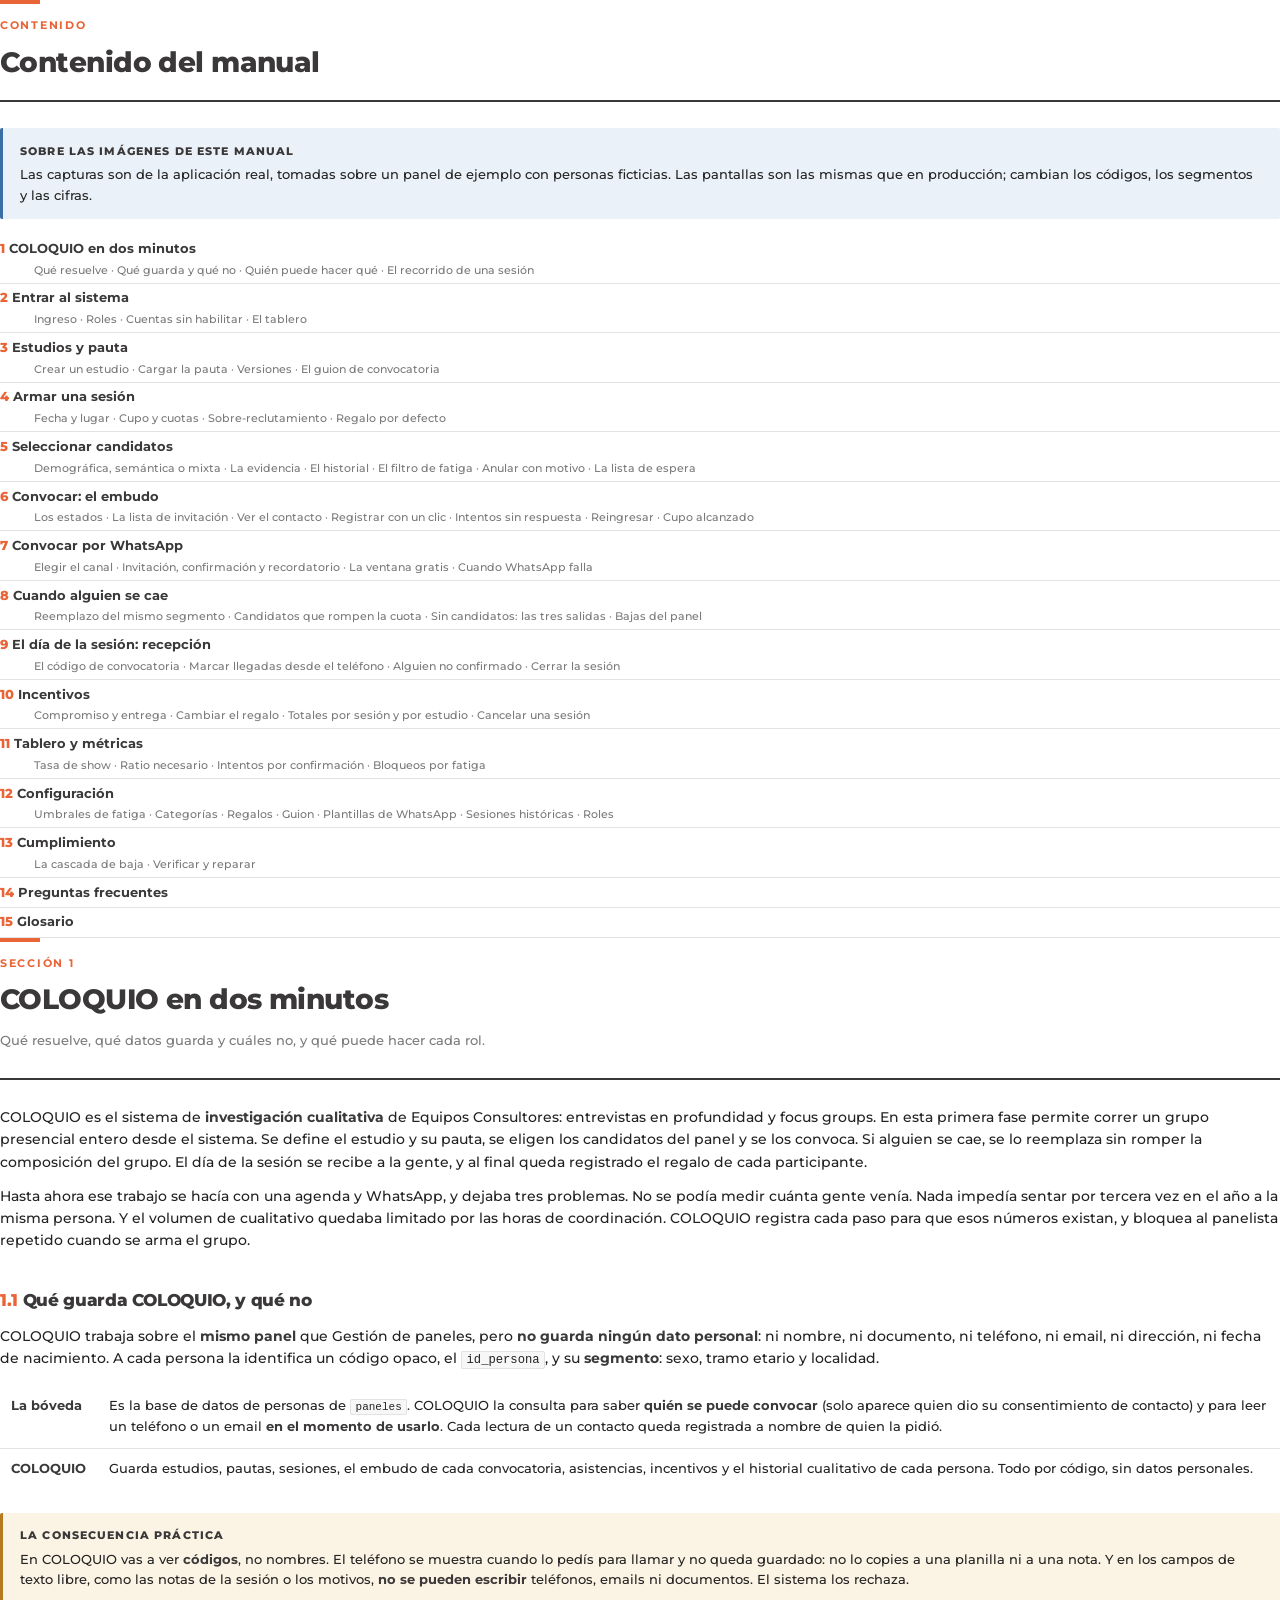
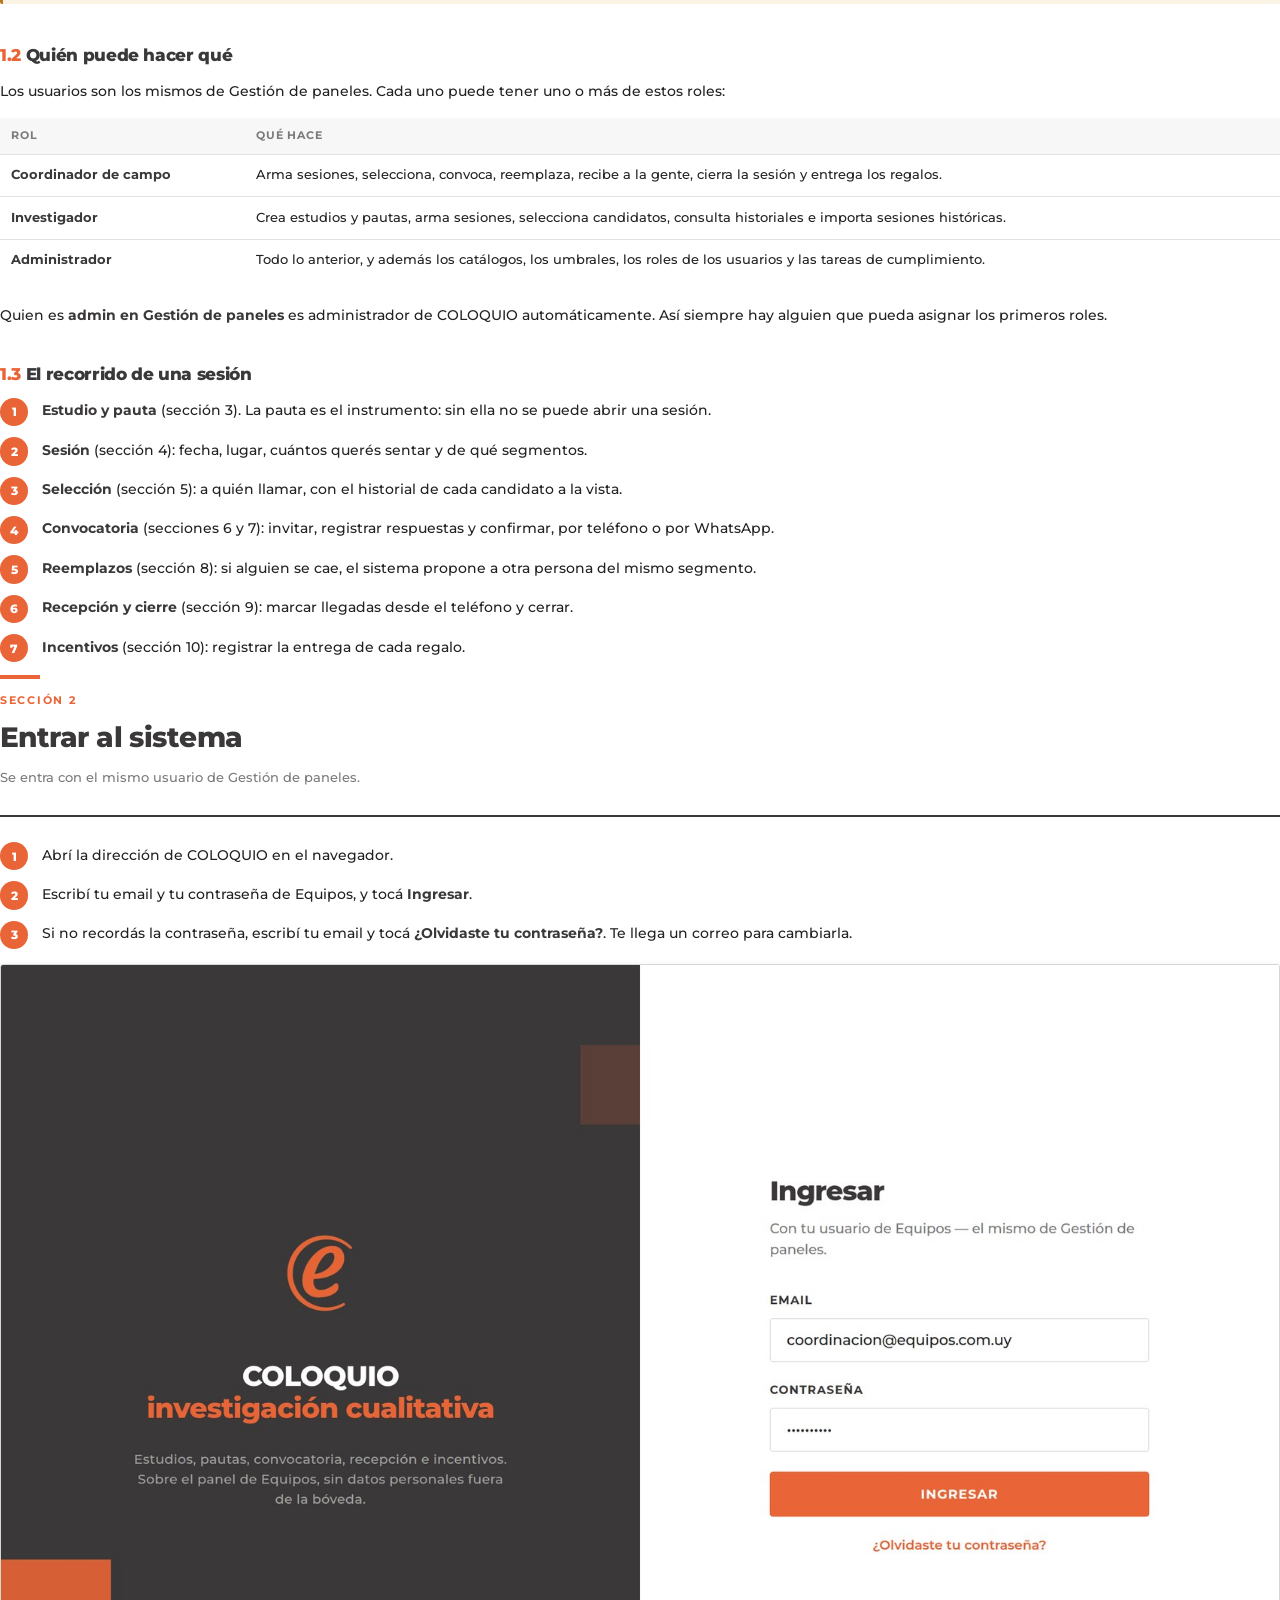
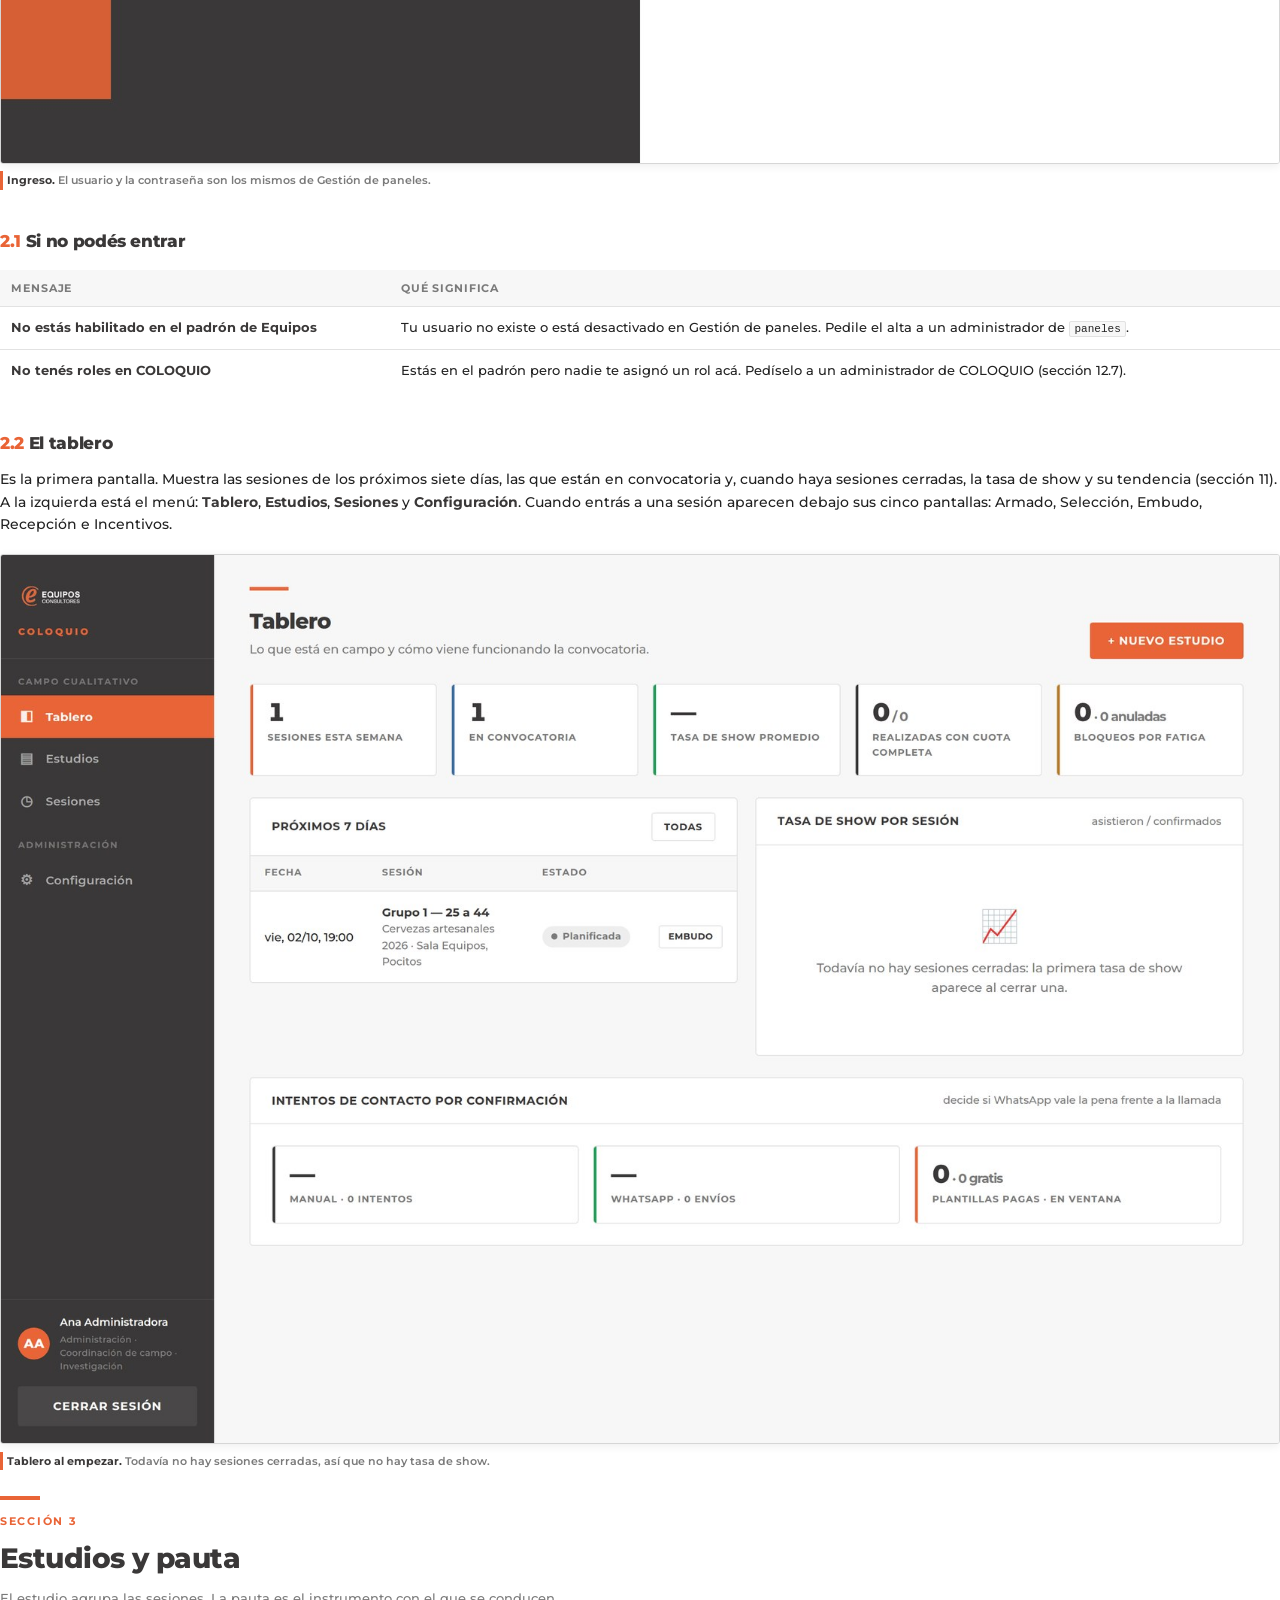
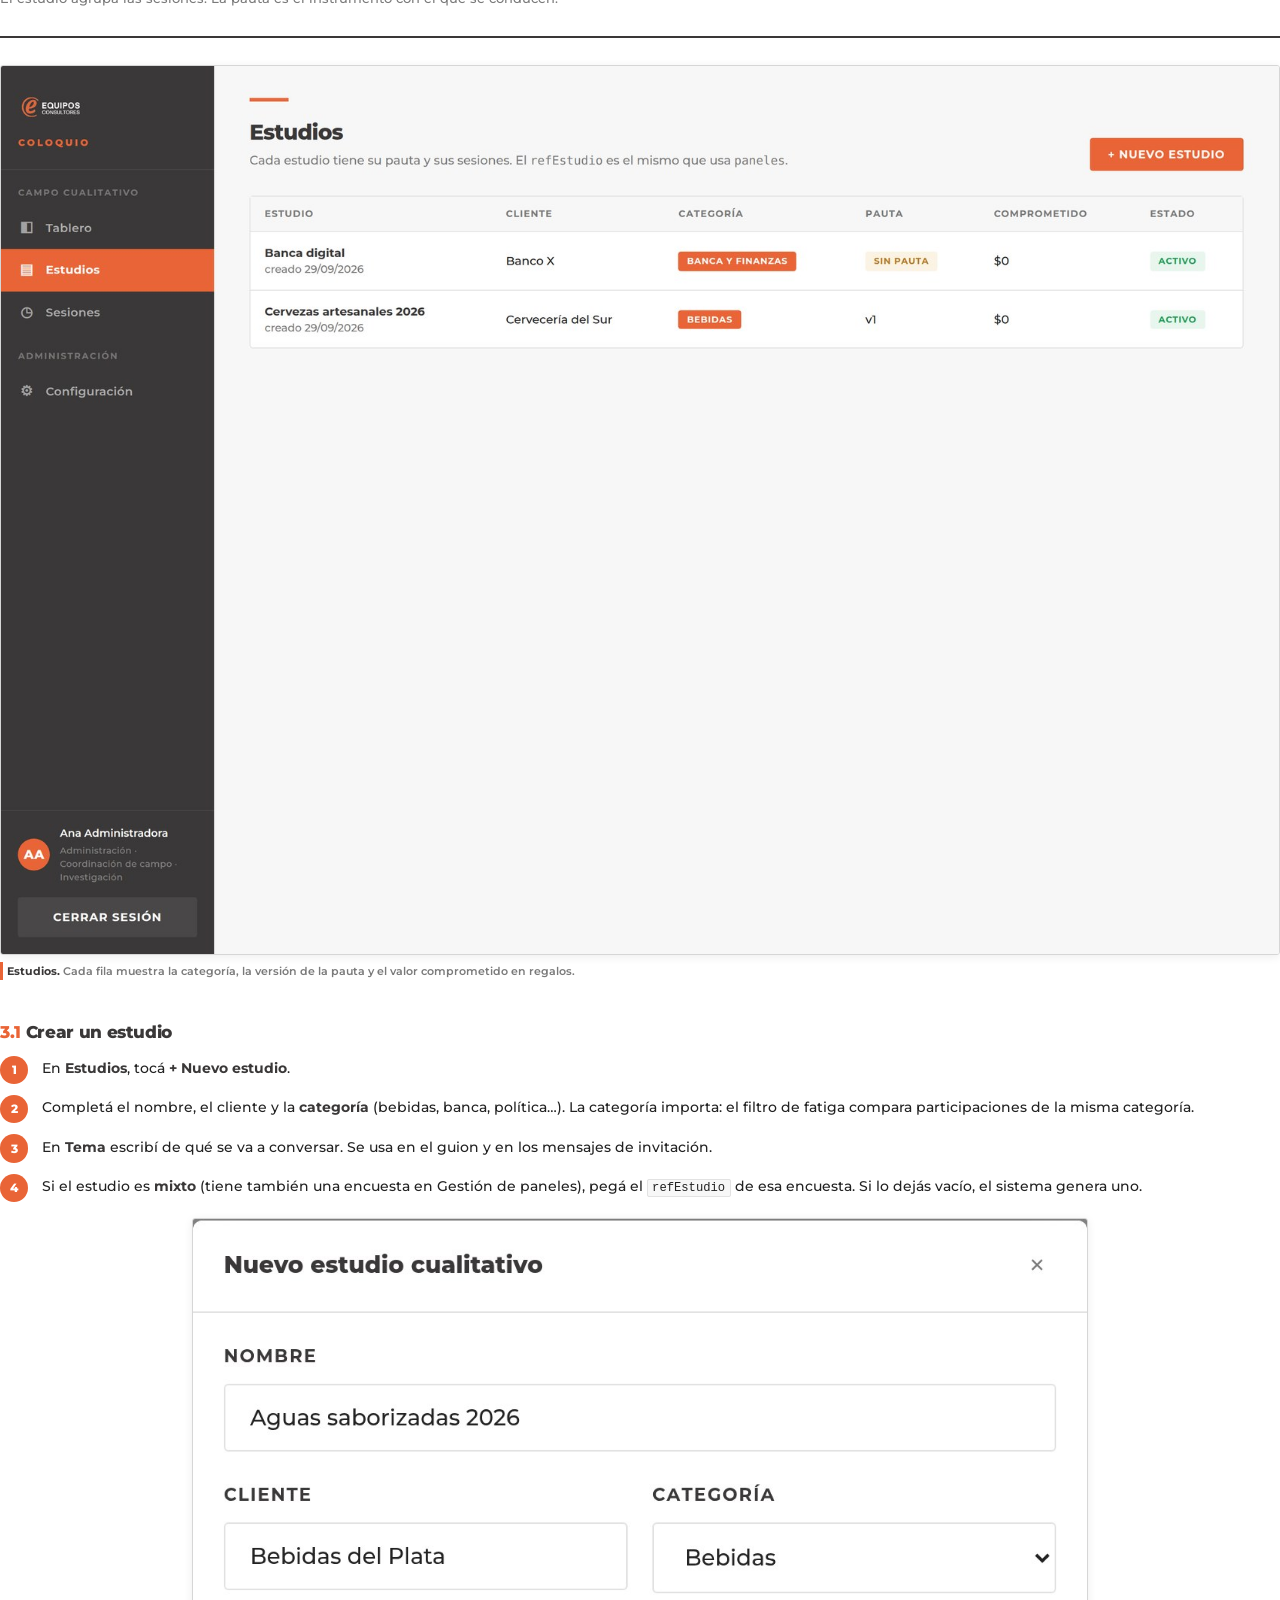
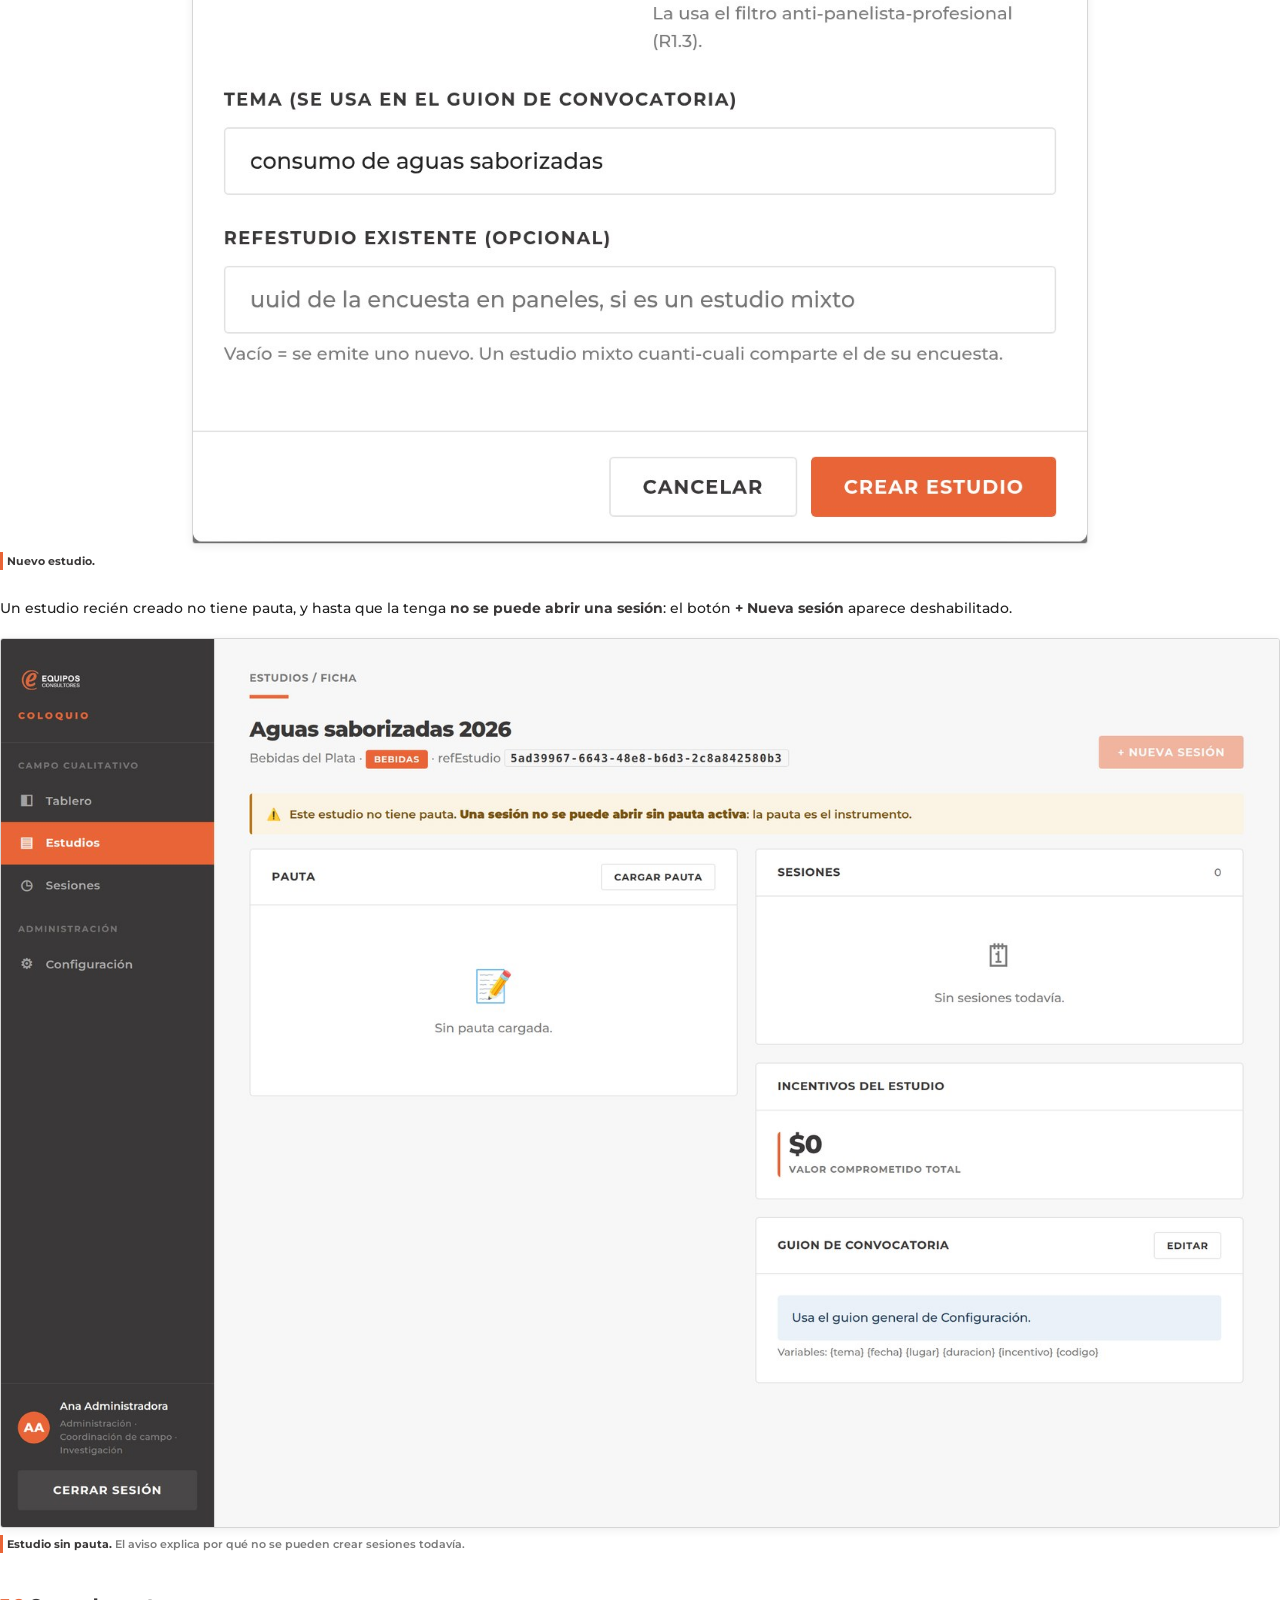
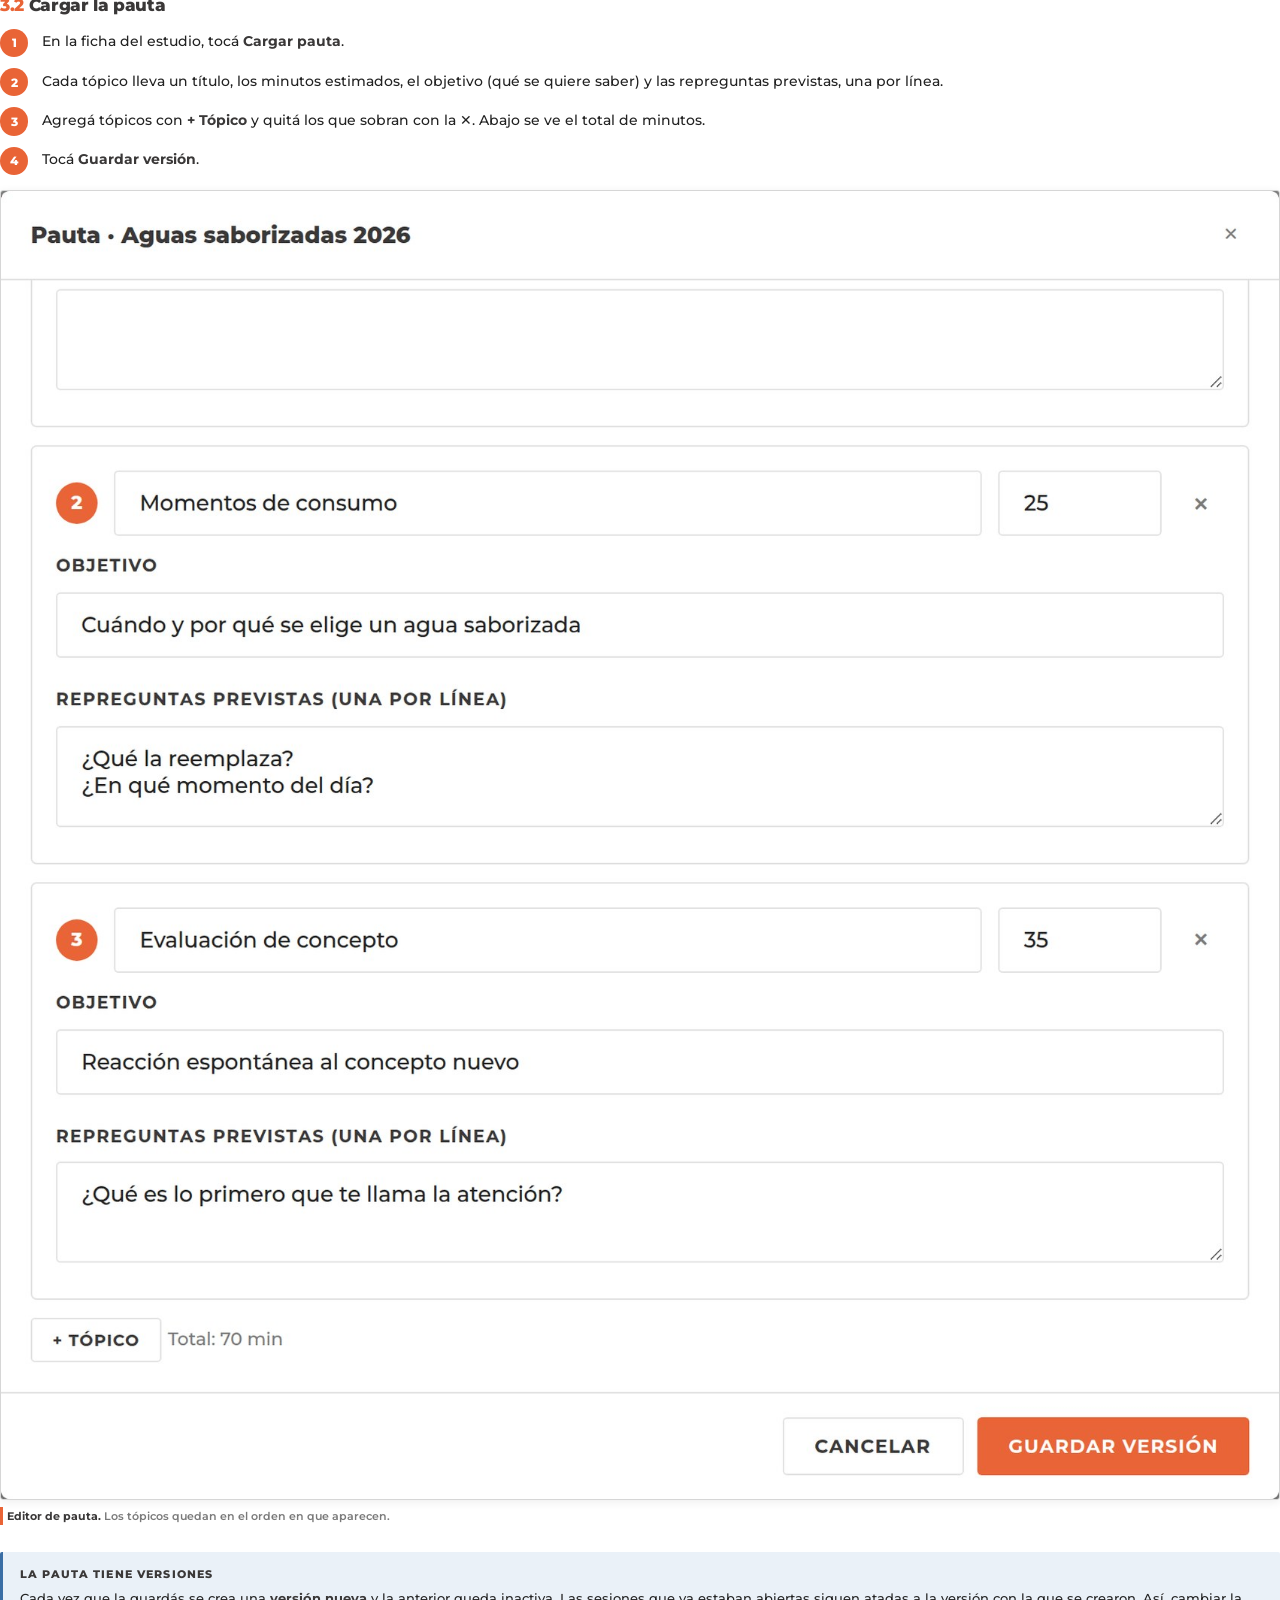
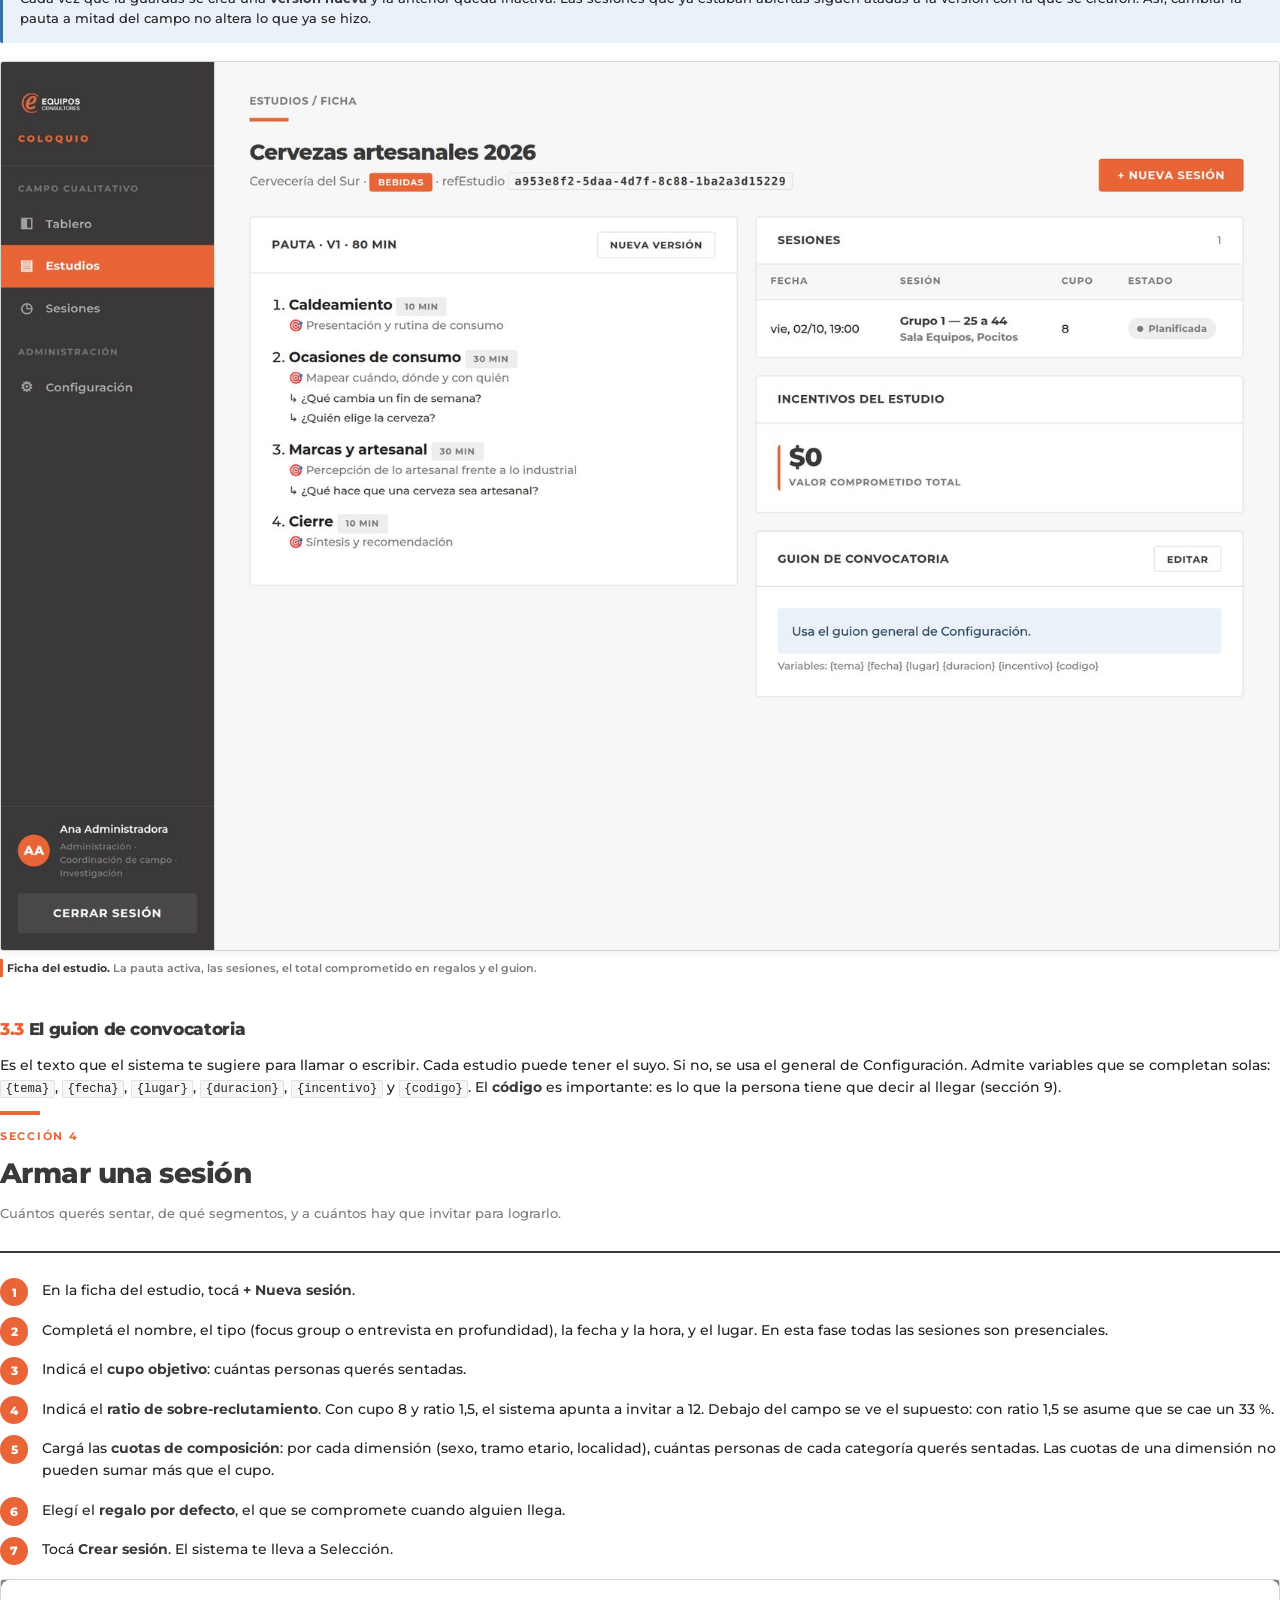
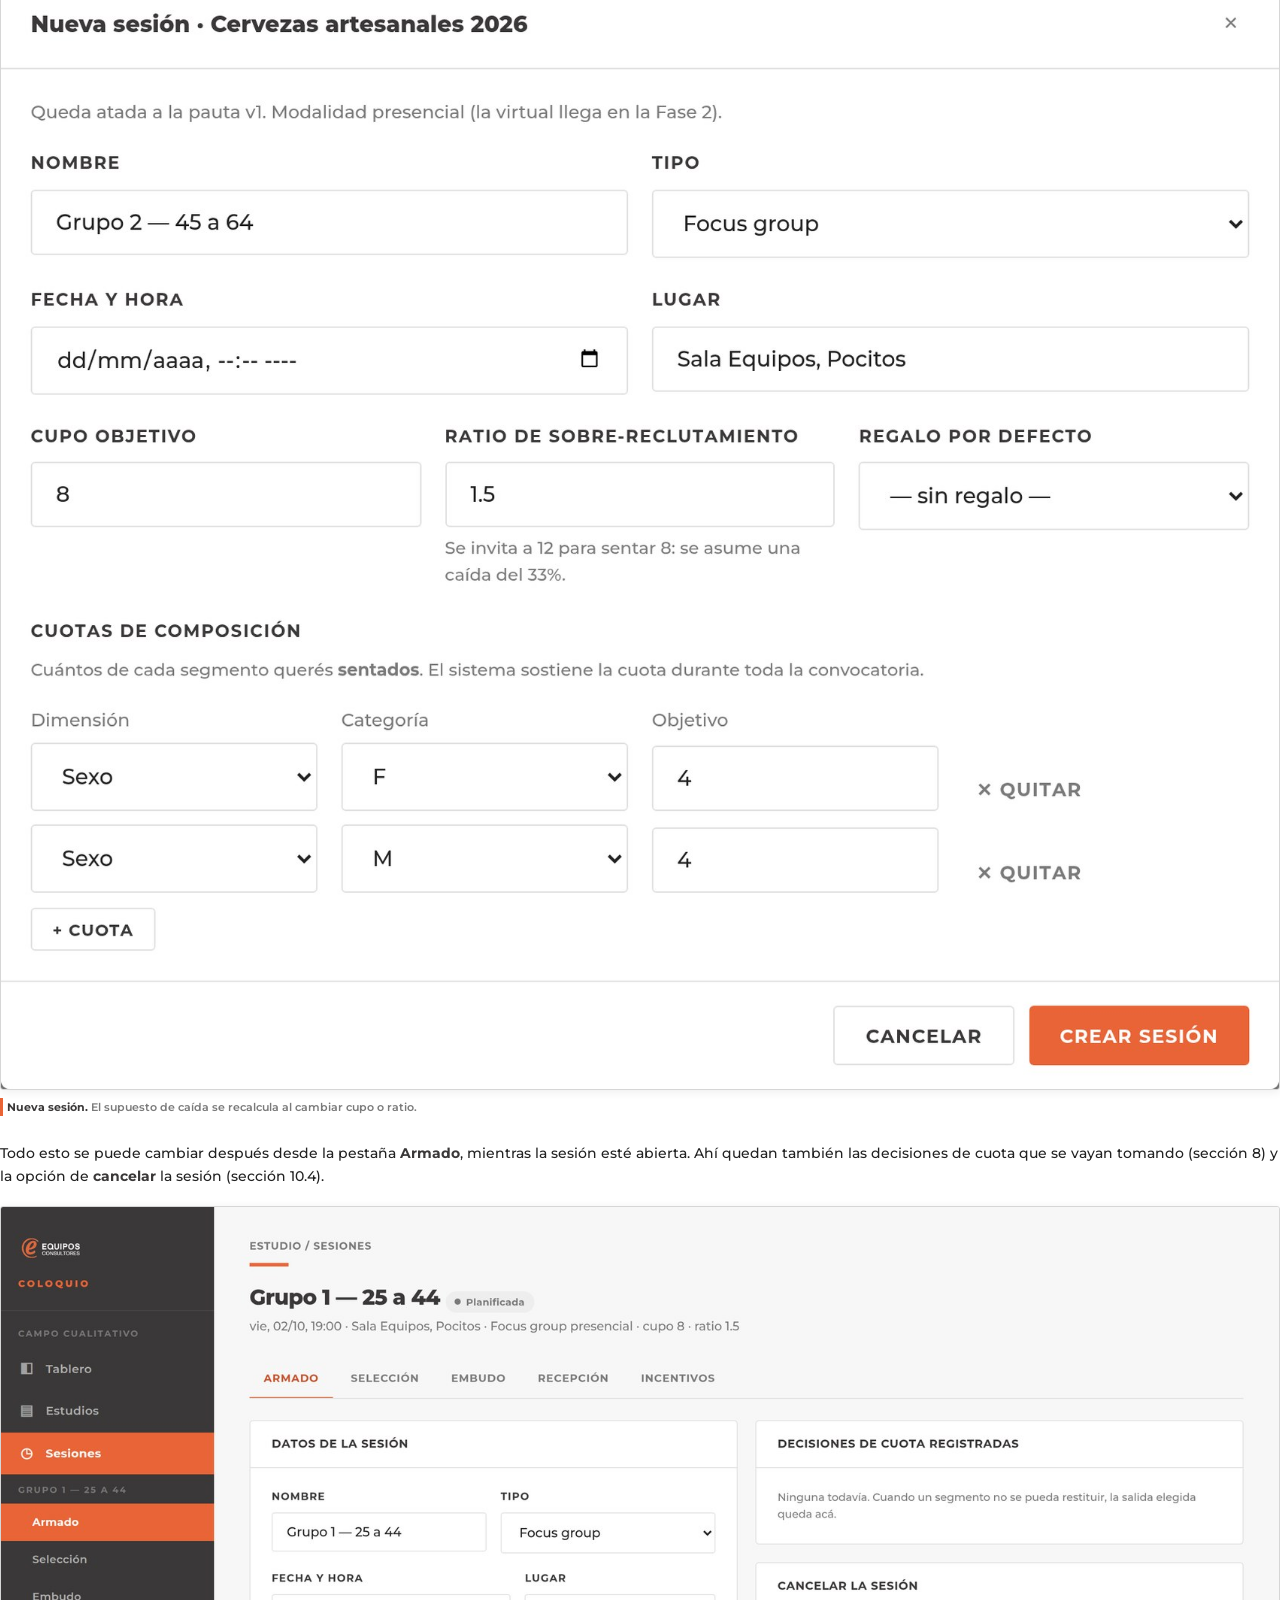
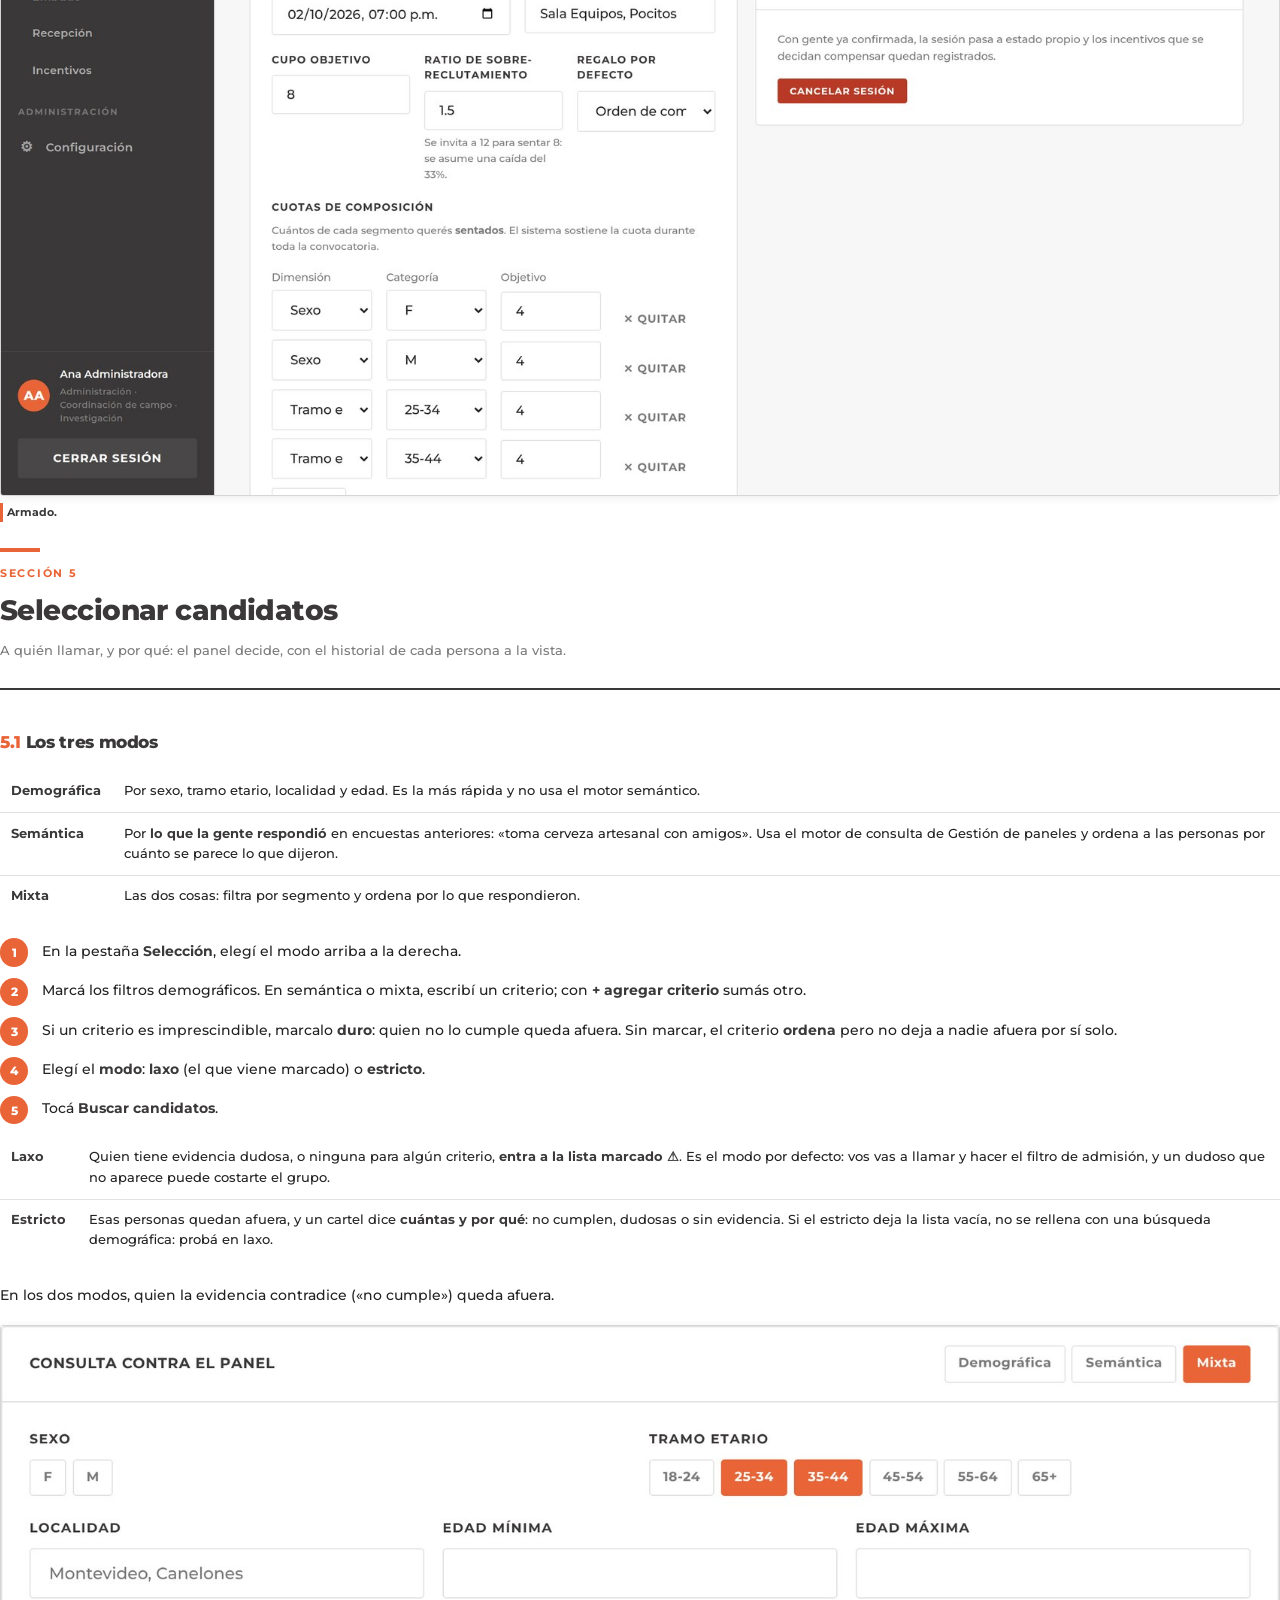
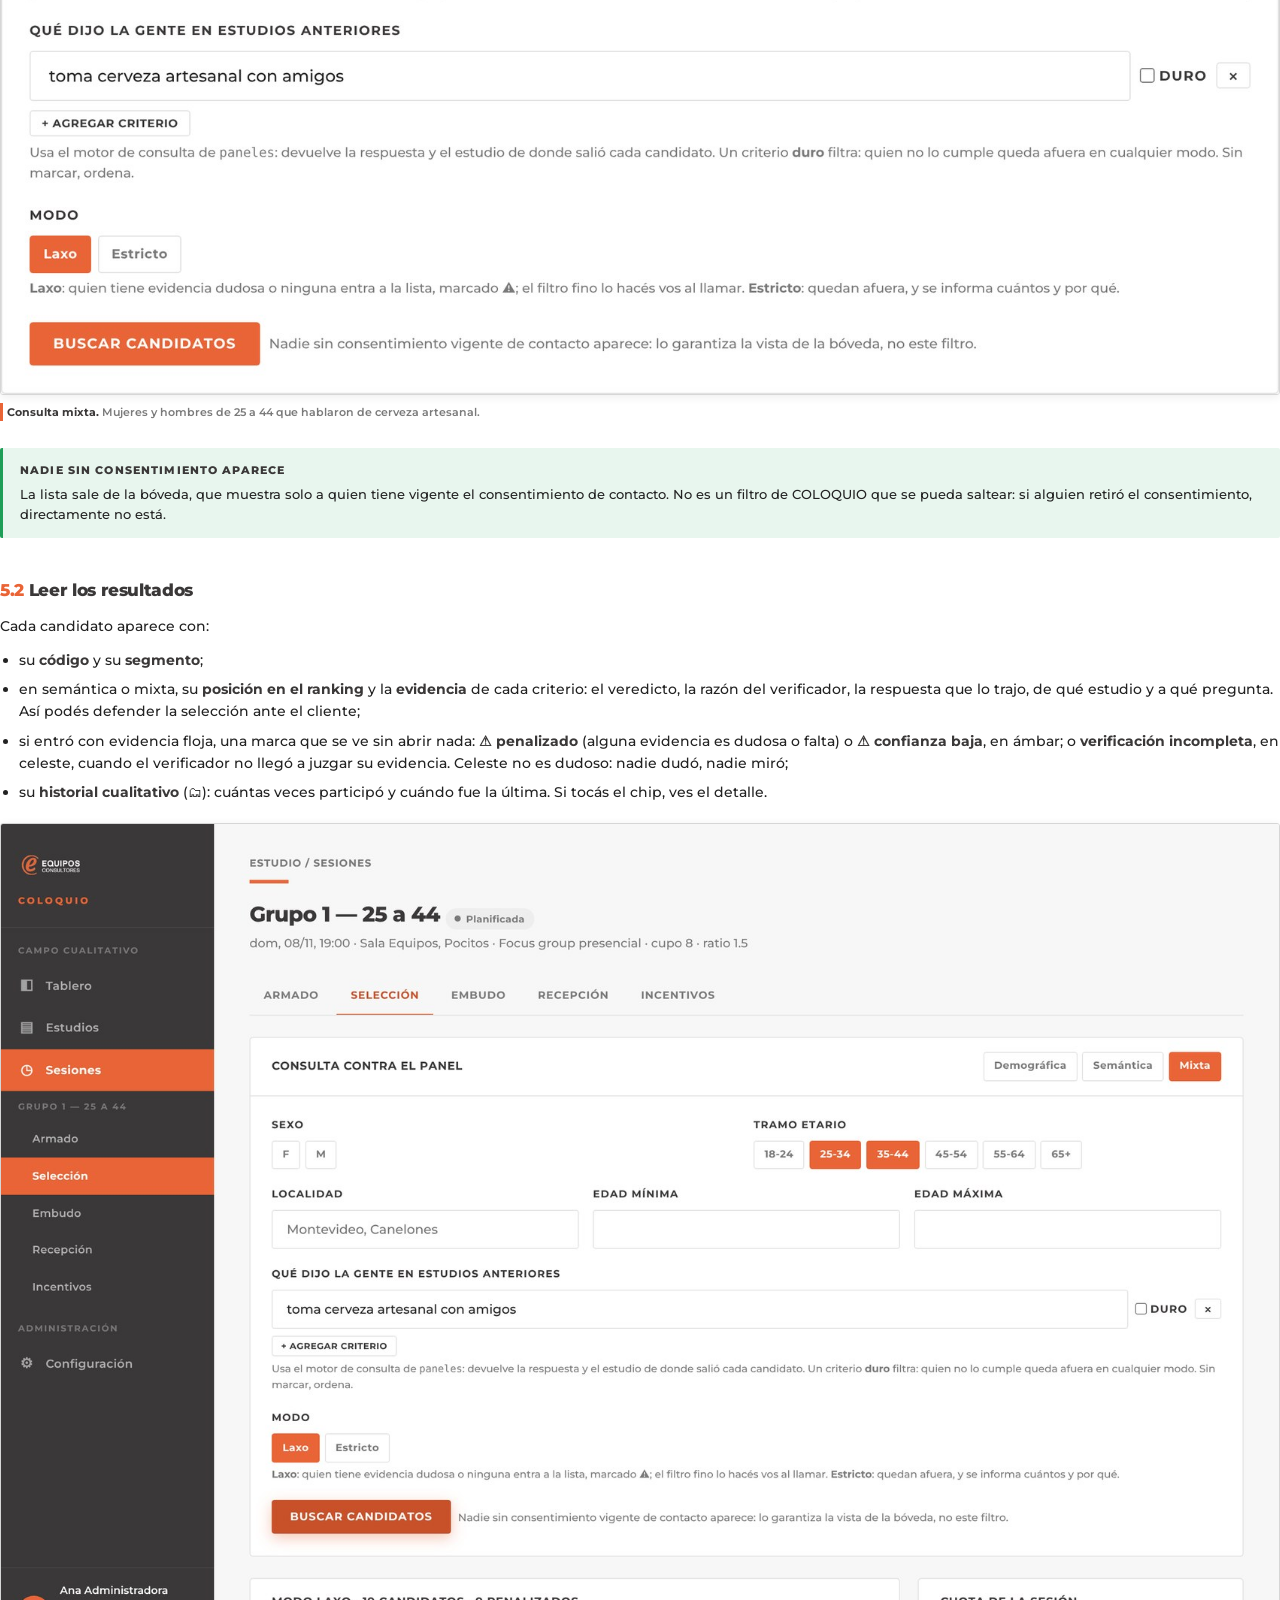
==== commit 7d008d51: "docs: decisiones D48-D51 y manual de selección para R1.18 Capturas 10, 11, 12 y 15 rehechas con docs" ====
--- a/docs/manual/manual.html
+++ b/docs/manual/manual.html
@@ -279,9 +279,16 @@
   </table>
   <ol class="pasos">
     <li>En la pestaña <strong>Selección</strong>, elegí el modo arriba a la derecha.</li>
-    <li>Marcá los filtros demográficos. En semántica o mixta, escribí uno o más criterios, uno por línea.</li>
+    <li>Marcá los filtros demográficos. En semántica o mixta, escribí un criterio; con <strong>+ agregar criterio</strong> sumás otro.</li>
+    <li>Si un criterio es imprescindible, marcalo <strong>duro</strong>: quien no lo cumple queda afuera. Sin marcar, el criterio <strong>ordena</strong> pero no deja a nadie afuera por sí solo.</li>
+    <li>Elegí el <strong>modo</strong>: <strong>laxo</strong> (el que viene marcado) o <strong>estricto</strong>.</li>
     <li>Tocá <strong>Buscar candidatos</strong>.</li>
   </ol>
+  <table>
+    <tr><td class="destacado">Laxo</td><td>Quien tiene evidencia dudosa, o ninguna para algún criterio, <strong>entra a la lista marcado ⚠</strong>. Es el modo por defecto: vos vas a llamar y hacer el filtro de admisión, y un dudoso que no aparece puede costarte el grupo.</td></tr>
+    <tr><td class="destacado">Estricto</td><td>Esas personas quedan afuera, y un cartel dice <strong>cuántas y por qué</strong>: no cumplen, dudosas o sin evidencia. Si el estricto deja la lista vacía, no se rellena con una búsqueda demográfica: probá en laxo.</td></tr>
+  </table>
+  <p>En los dos modos, quien la evidencia contradice («no cumple») queda afuera.</p>
   <figure><img class="recorte" src="capturas/10-seleccion-consulta.jpg" />
     <figcaption><b>Consulta mixta.</b> Mujeres y hombres de 25 a 44 que hablaron de cerveza artesanal.</figcaption></figure>
 
@@ -297,13 +304,22 @@
   <ul class="puntos">
     <li>su <strong>código</strong> y su <strong>segmento</strong>;</li>
     <li>en semántica o mixta, su <strong>posición en el ranking</strong> y la
-    <strong>evidencia</strong>: la respuesta que lo trajo, de qué estudio y a qué
-    pregunta. Así podés defender la selección ante el cliente;</li>
+    <strong>evidencia</strong> de cada criterio: el veredicto, la razón del
+    verificador, la respuesta que lo trajo, de qué estudio y a qué pregunta. Así
+    podés defender la selección ante el cliente;</li>
+    <li>si entró con evidencia floja, una marca que se ve sin abrir nada:
+    <strong>⚠ penalizado</strong> (alguna evidencia es dudosa o falta) o
+    <strong>⚠ confianza baja</strong>, en ámbar; o <strong>verificación
+    incompleta</strong>, en celeste, cuando el verificador no llegó a juzgar su
+    evidencia. Celeste no es dudoso: nadie dudó, nadie miró;</li>
     <li>su <strong>historial cualitativo</strong> (🗂): cuántas veces participó y
     cuándo fue la última. Si tocás el chip, ves el detalle.</li>
   </ul>
   <figure><img class="recorte" src="capturas/11-seleccion-mixta.jpg" />
-    <figcaption><b>Resultados de una consulta mixta.</b> A la derecha, el estado de la cuota de la sesión.</figcaption></figure>
+    <figcaption><b>Resultados de una consulta mixta.</b> Arriba, el modo y cuántos entraron penalizados. A la derecha, el estado de la cuota de la sesión.</figcaption></figure>
+  <p>El título de la lista dice siempre con qué modo se buscó —«modo laxo · 53
+  candidatos · 12 penalizados»—: un número de candidatos sin el modo al lado no
+  se puede interpretar.</p>
 
   <div class="aviso">
     <div class="t">Si el ranking semántico no está disponible</div>
@@ -380,8 +396,10 @@
   <p>Con la lista de espera armada, tocá <strong>Proponer lista de
   invitación</strong> en Selección. El sistema elige de la lista de espera a quién
   invitar para <strong>cumplir cada cuota asumiendo la caída</strong>. Si para algún
-  segmento no alcanza, lo dice en vez de completar con cualquiera. Elegí el canal
-  inicial y tocá <strong>Invitar</strong>.</p>
+  segmento no alcanza, lo dice en vez de completar con cualquiera. Tampoco
+  completa con candidatos <strong>penalizados o de confianza baja</strong>
+  mientras haya verificados que sirvan; si tiene que usarlos, un cartel lo avisa
+  y la fila queda marcada. Elegí el canal inicial y tocá <strong>Invitar</strong>.</p>
   <figure><img class="recorte" src="capturas/15-invitacion-propuesta.jpg" />
     <figcaption><b>Lista de invitación propuesta.</b> Arriba, el supuesto: se invita a 12 para sentar 8.</figcaption></figure>
 
@@ -402,6 +420,14 @@
     persona.</li>
     <li>Llamá o escribí por fuera del sistema, y volvé a registrar el resultado.</li>
   </ol>
+  <div class="aviso info">
+    <div class="t">Primero se invita, después se llama</div>
+    <p>El contacto se puede ver solo de quien ya está <strong>invitado</strong>. Al
+    invitar, COLOQUIO le avisa a la bóveda que hay una convocatoria para esa
+    persona en esta sesión, y sin ese aviso la bóveda no entrega el teléfono. Si
+    la persona retiró su consentimiento, la bóveda no acepta el aviso: la persona
+    queda en la lista de espera y el sistema te lo dice.</p>
+  </div>
   <figure><img class="recorte media" src="capturas/17-contacto.jpg" />
     <figcaption><b>Contacto puntual.</b> La lectura queda registrada a tu nombre en la bóveda. En COLOQUIO no se guarda.</figcaption></figure>
 
@@ -771,9 +797,22 @@
   (6.4).</p>
 
   <h4>Al pedir un contacto aparece «La bóveda no entregó el contacto». ¿Qué hago?</h4>
-  <p>La bóveda rechazó la lectura: o la persona retiró su consentimiento, o no tiene
-  una convocatoria activa registrada. No hay forma de saltearlo desde COLOQUIO. Si
-  pasa con muchas personas a la vez, avisale al administrador.</p>
+  <p>La bóveda rechazó la lectura. Casi siempre es porque la persona retiró su
+  consentimiento después de ser invitada, y no hay forma de saltearlo desde
+  COLOQUIO. Si la convocatoria había vencido (por ejemplo, porque la sesión se
+  corrió de fecha), COLOQUIO la renueva solo y vuelve a pedir el contacto: si
+  igual aparece el mensaje, es el consentimiento. Si pasa con muchas personas a
+  la vez, avisale al administrador.</p>
+
+  <h4>Invité a una lista y algunos quedaron en espera.</h4>
+  <p>La bóveda no aceptó su convocatoria porque ya no tienen consentimiento vigente
+  de contacto. El sistema lo avisa al invitar, y esas personas no se pueden
+  convocar.</p>
+
+  <h4>Corrí la fecha de la sesión. ¿Tengo que hacer algo con los invitados?</h4>
+  <p>No. Al guardar la fecha nueva, COLOQUIO le actualiza a la bóveda la
+  convocatoria de todos los que siguen en curso. Si la bóveda no responde en ese
+  momento, lo avisa, y se corrige solo la próxima vez que pidas un contacto.</p>
 
   <h4>Un candidato que quiero no aparece en la selección.</h4>
   <p>Puede ser que no tenga consentimiento de contacto vigente (no aparece nunca), que
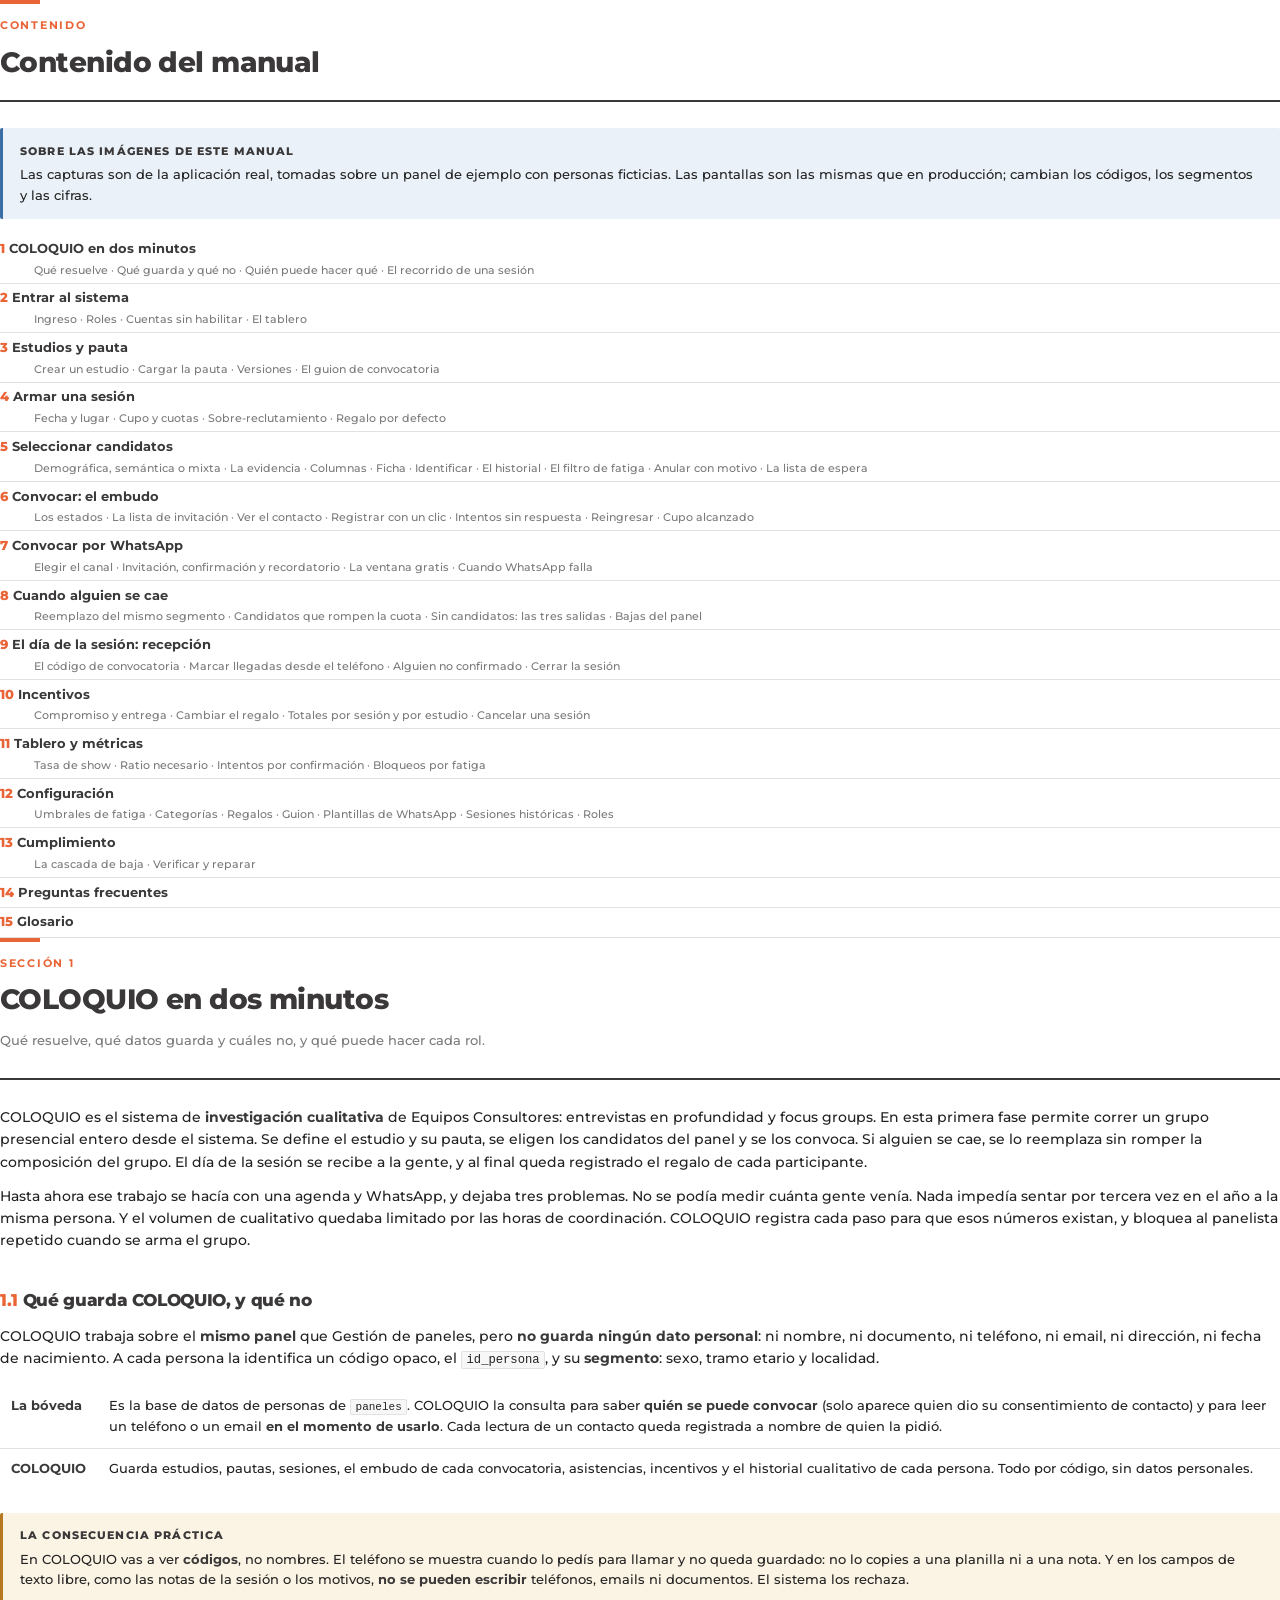
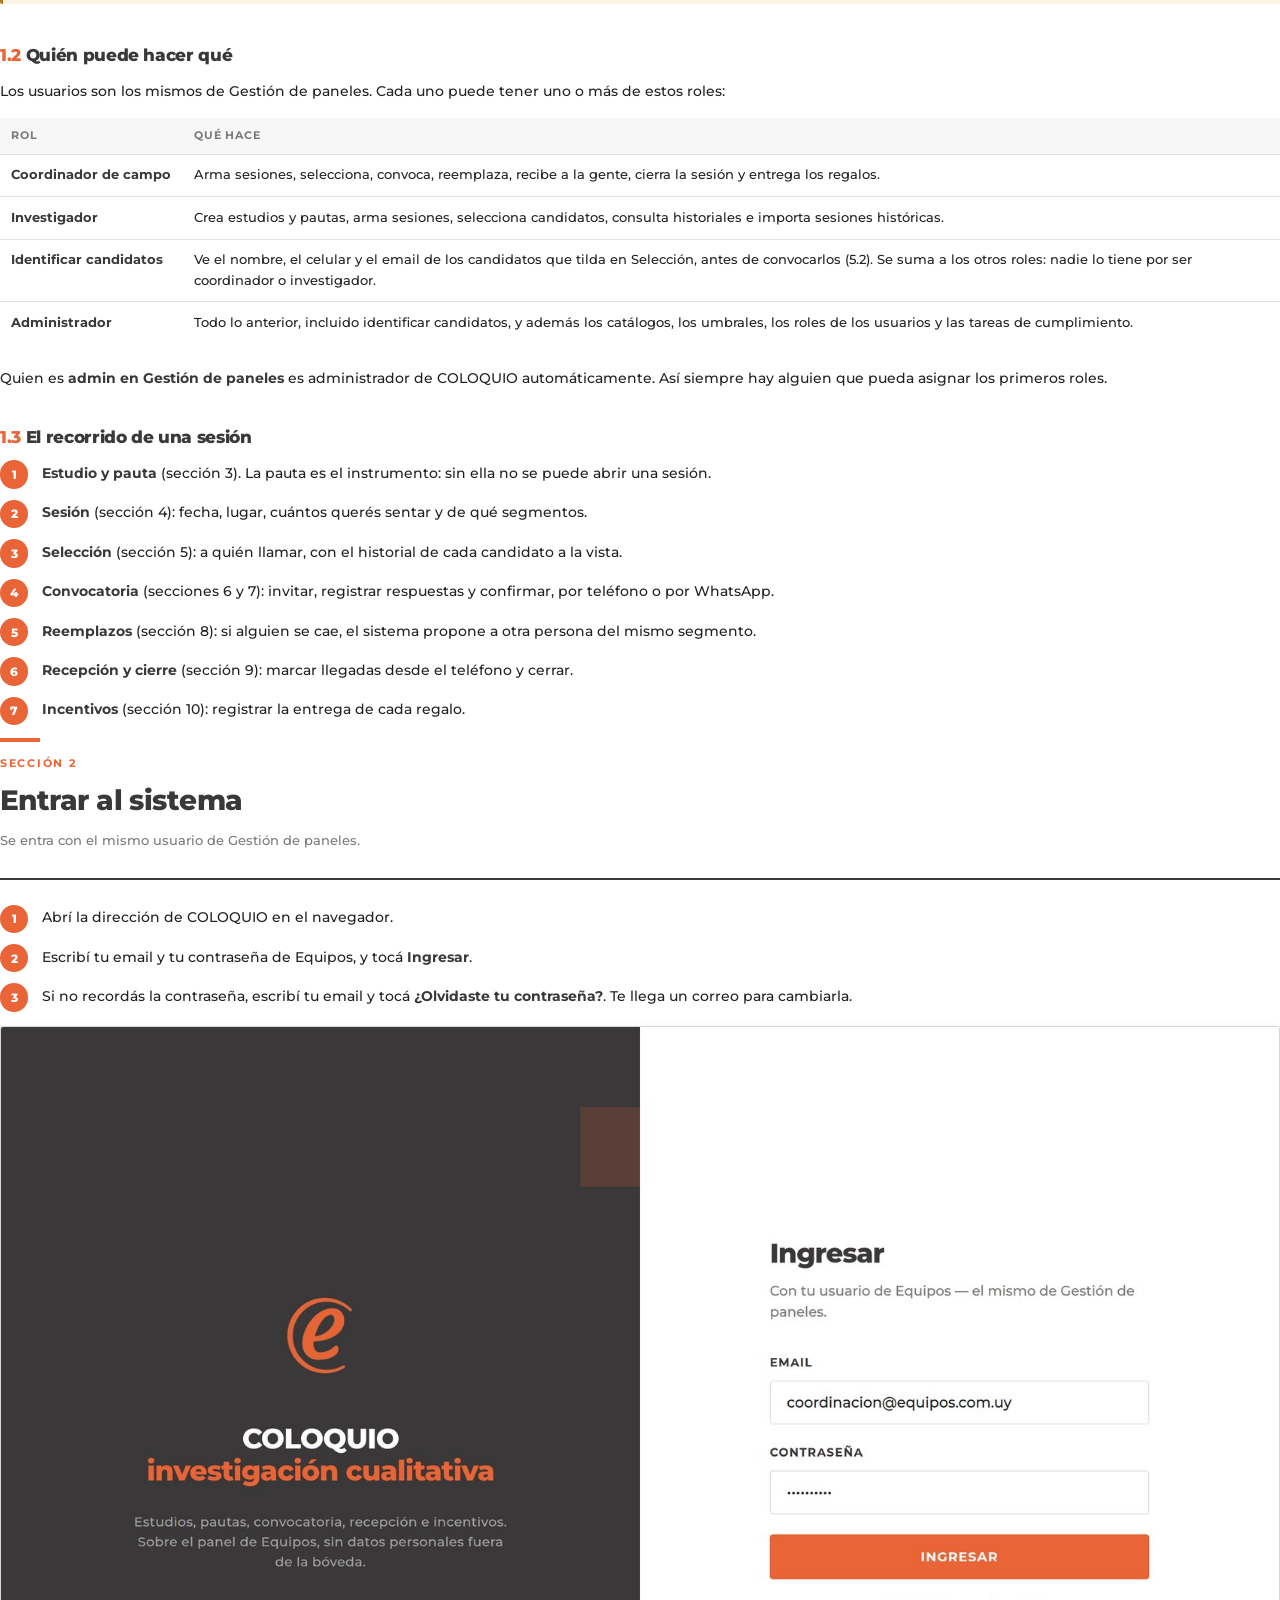
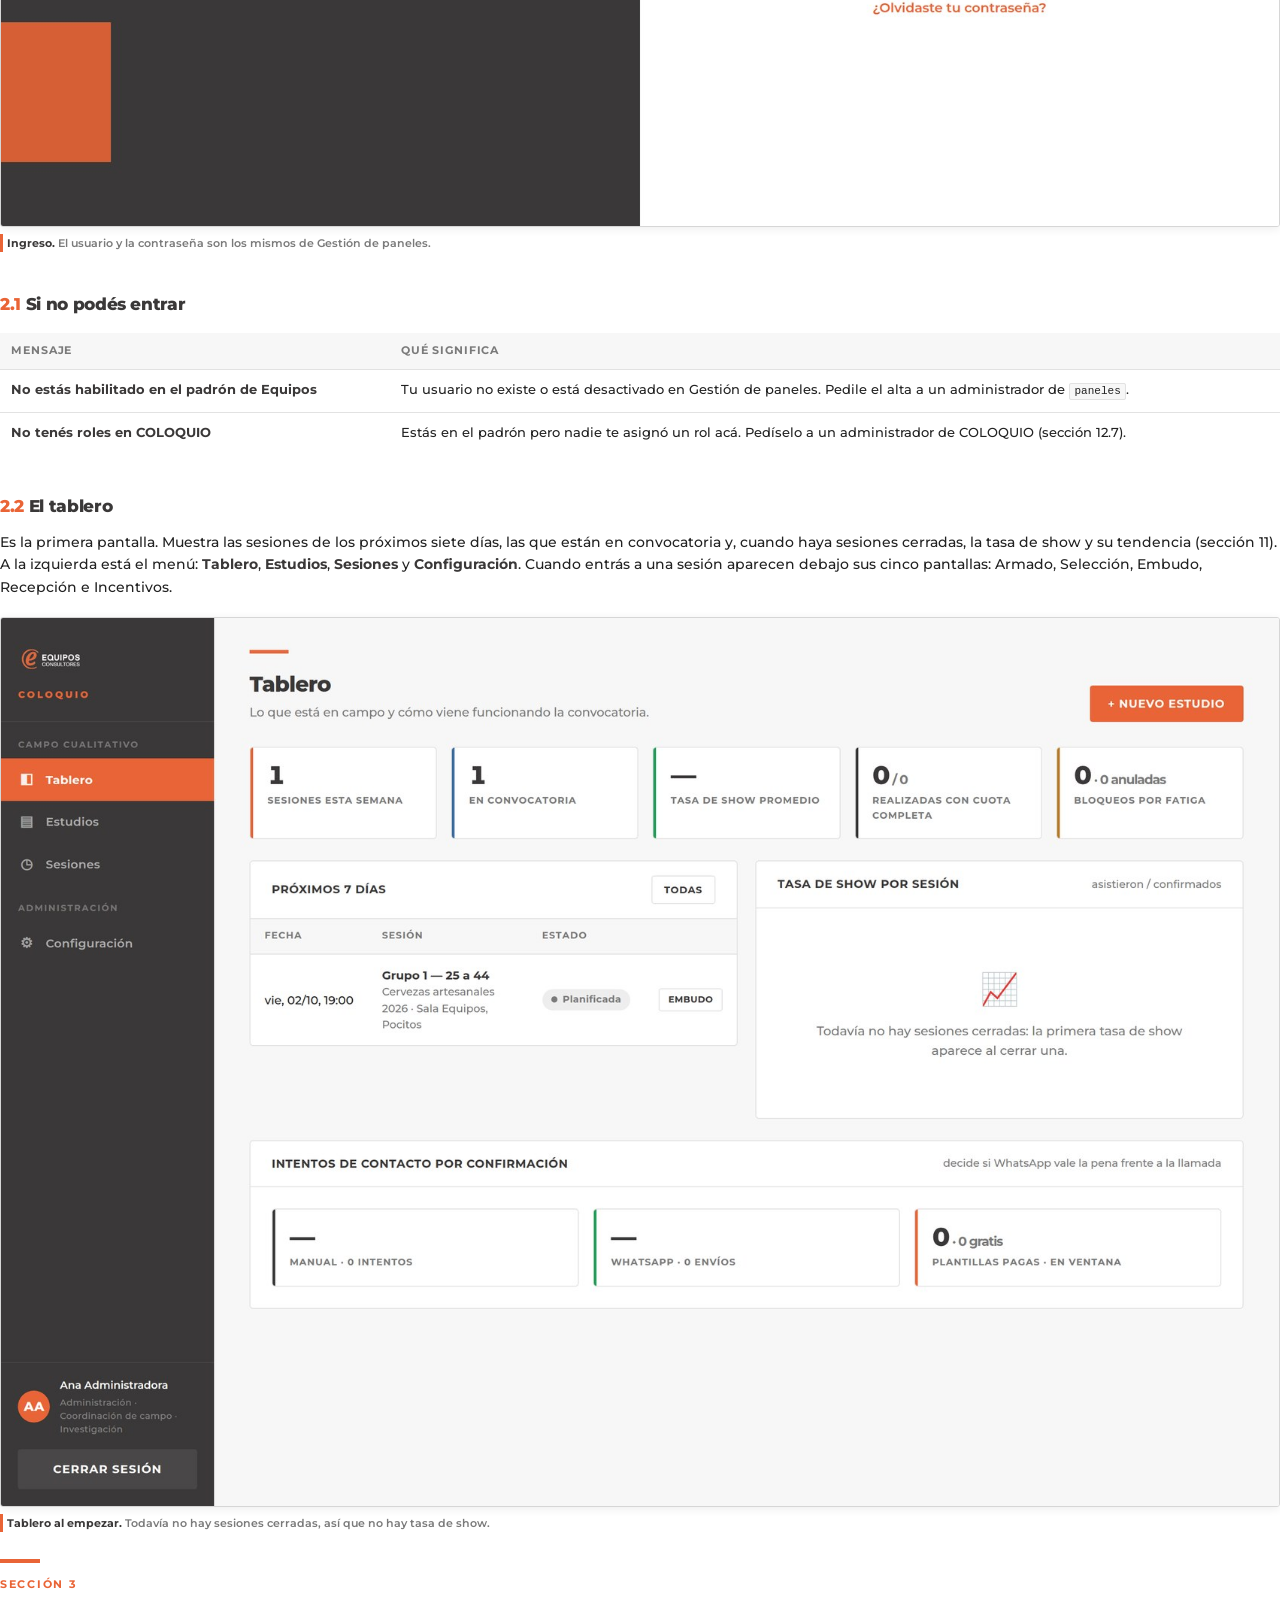
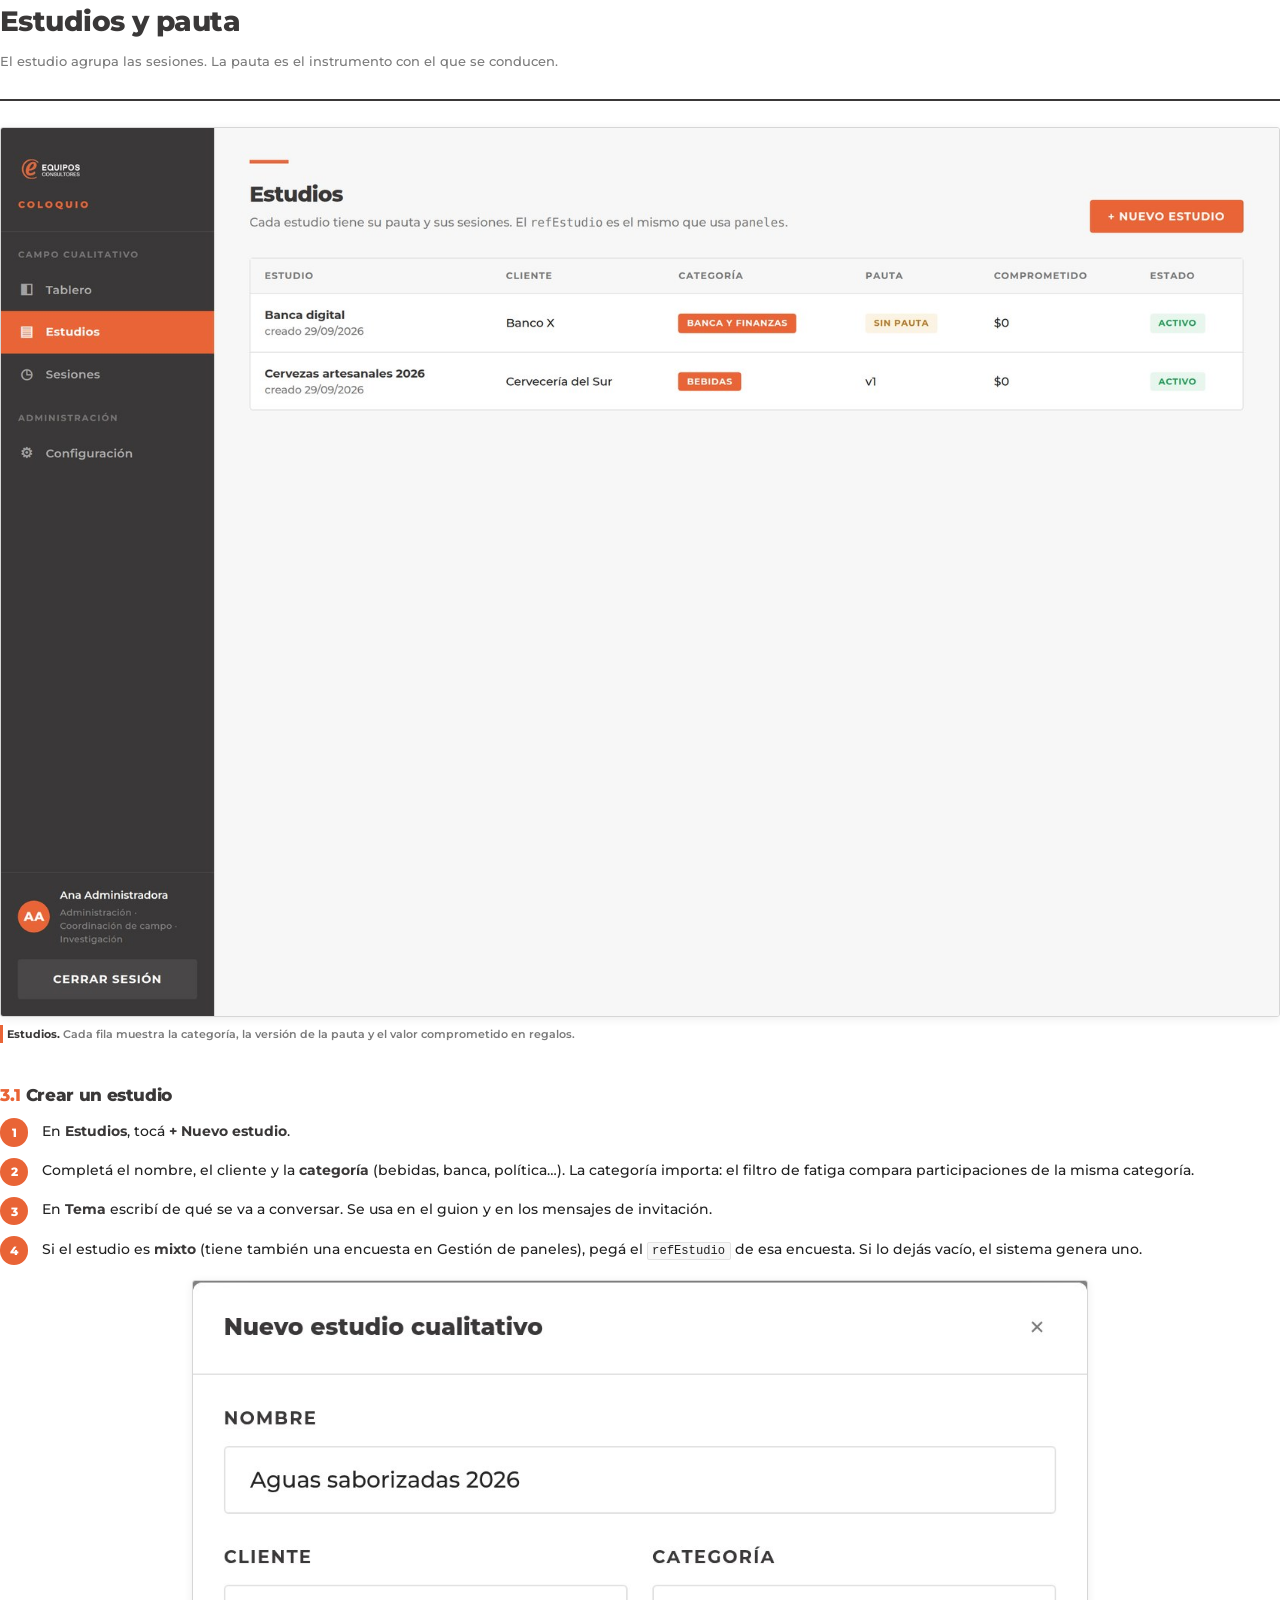
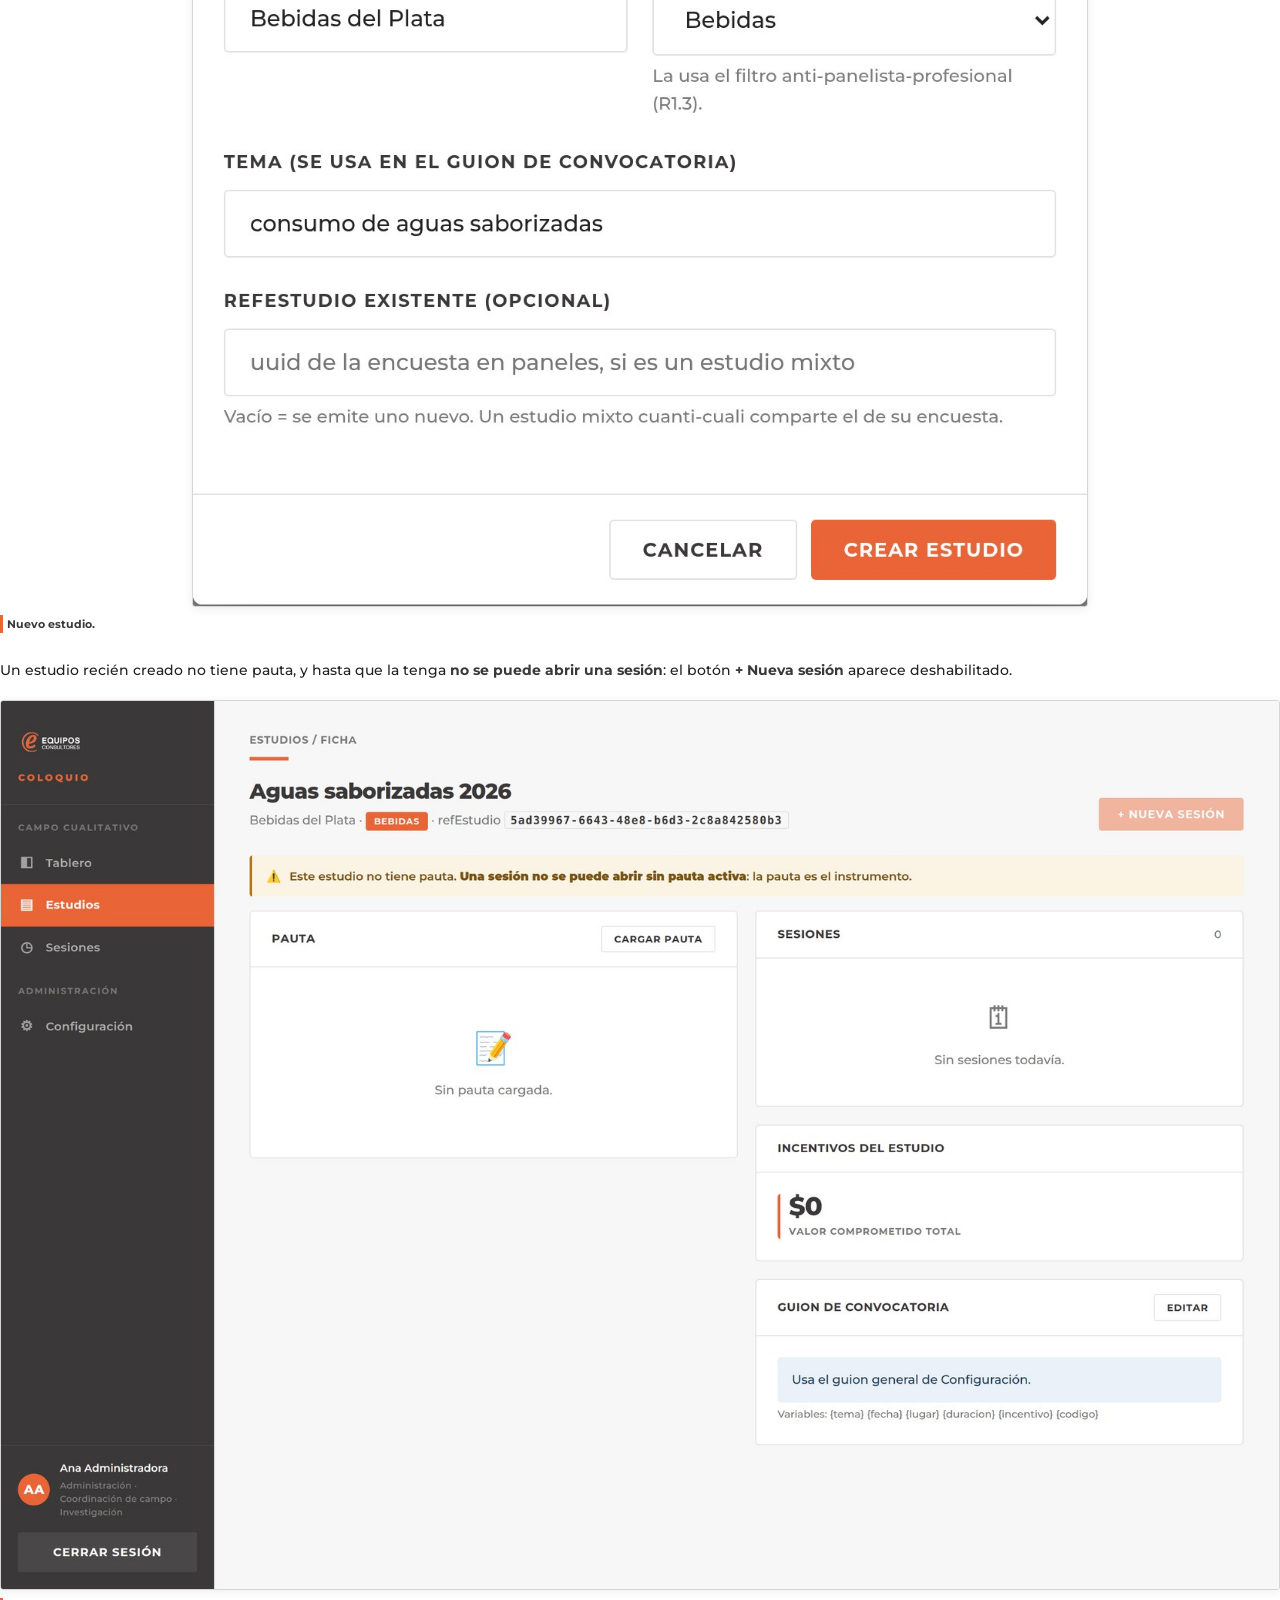
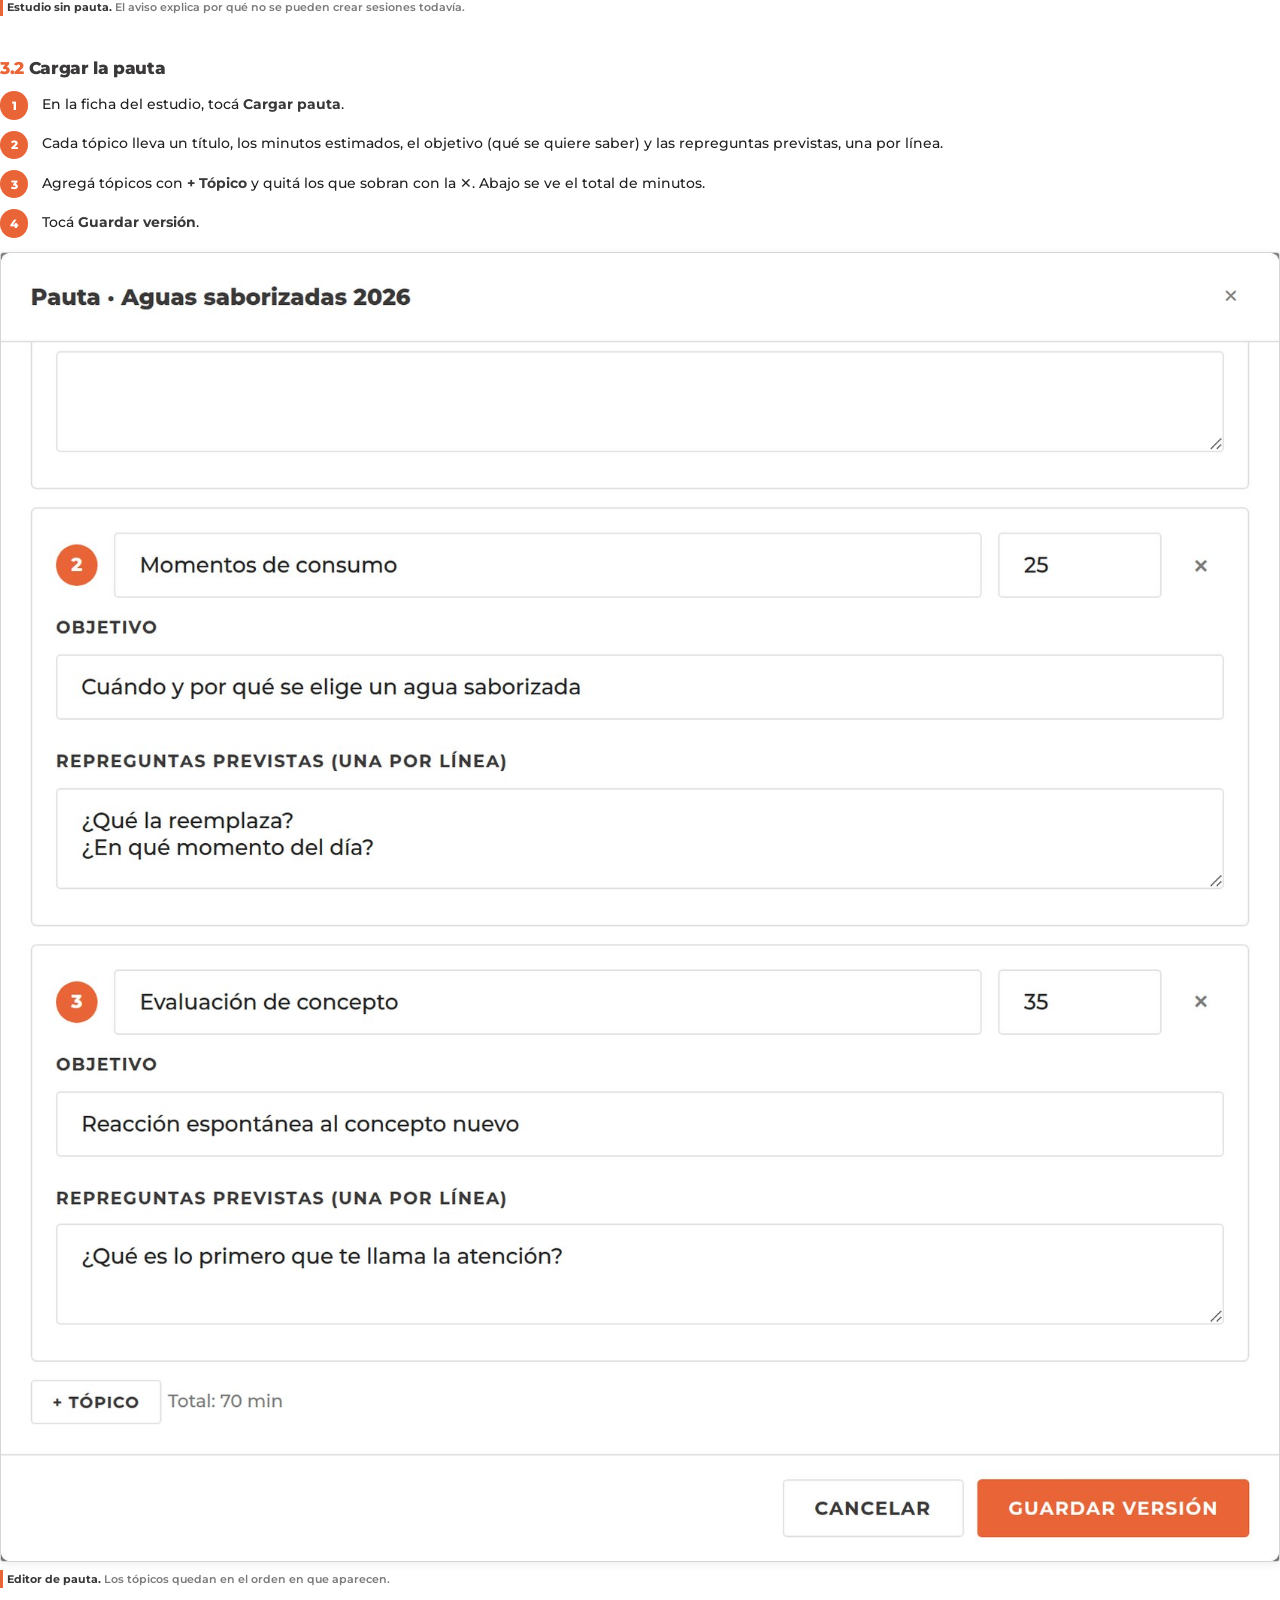
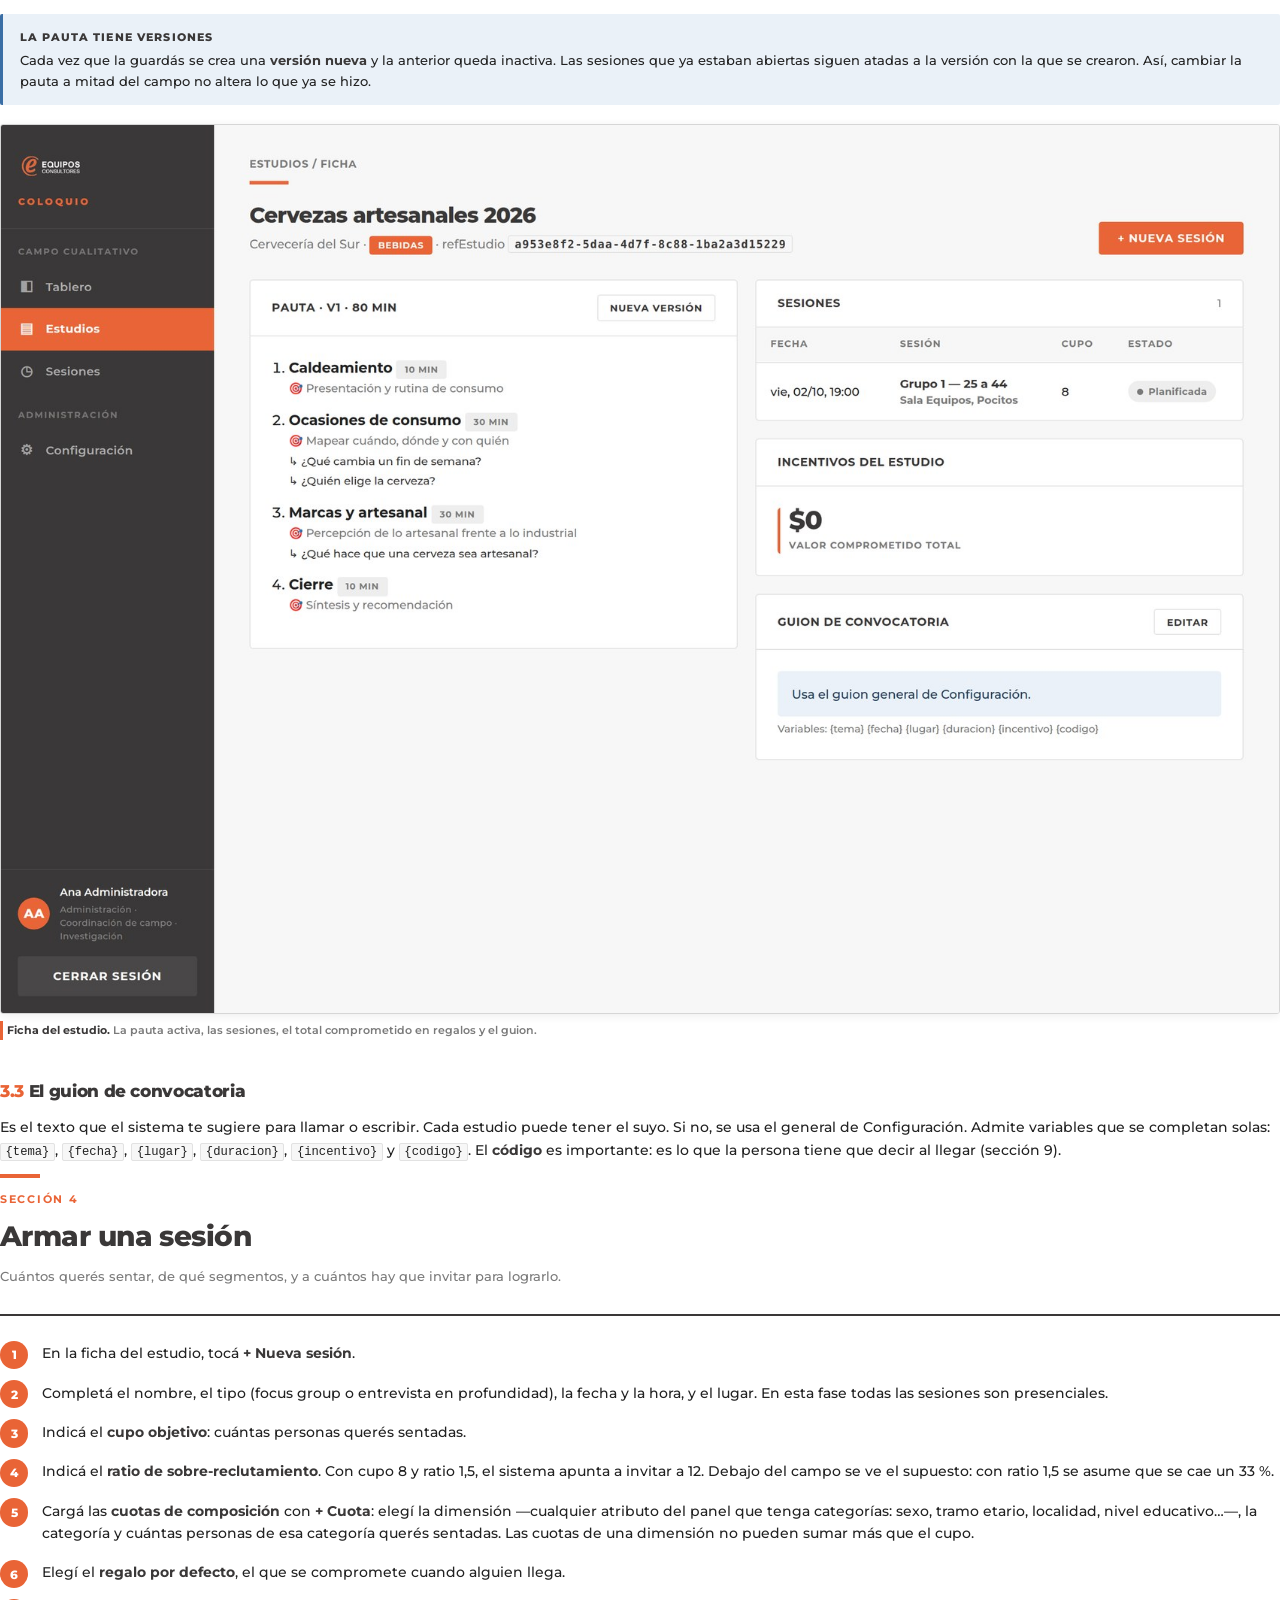
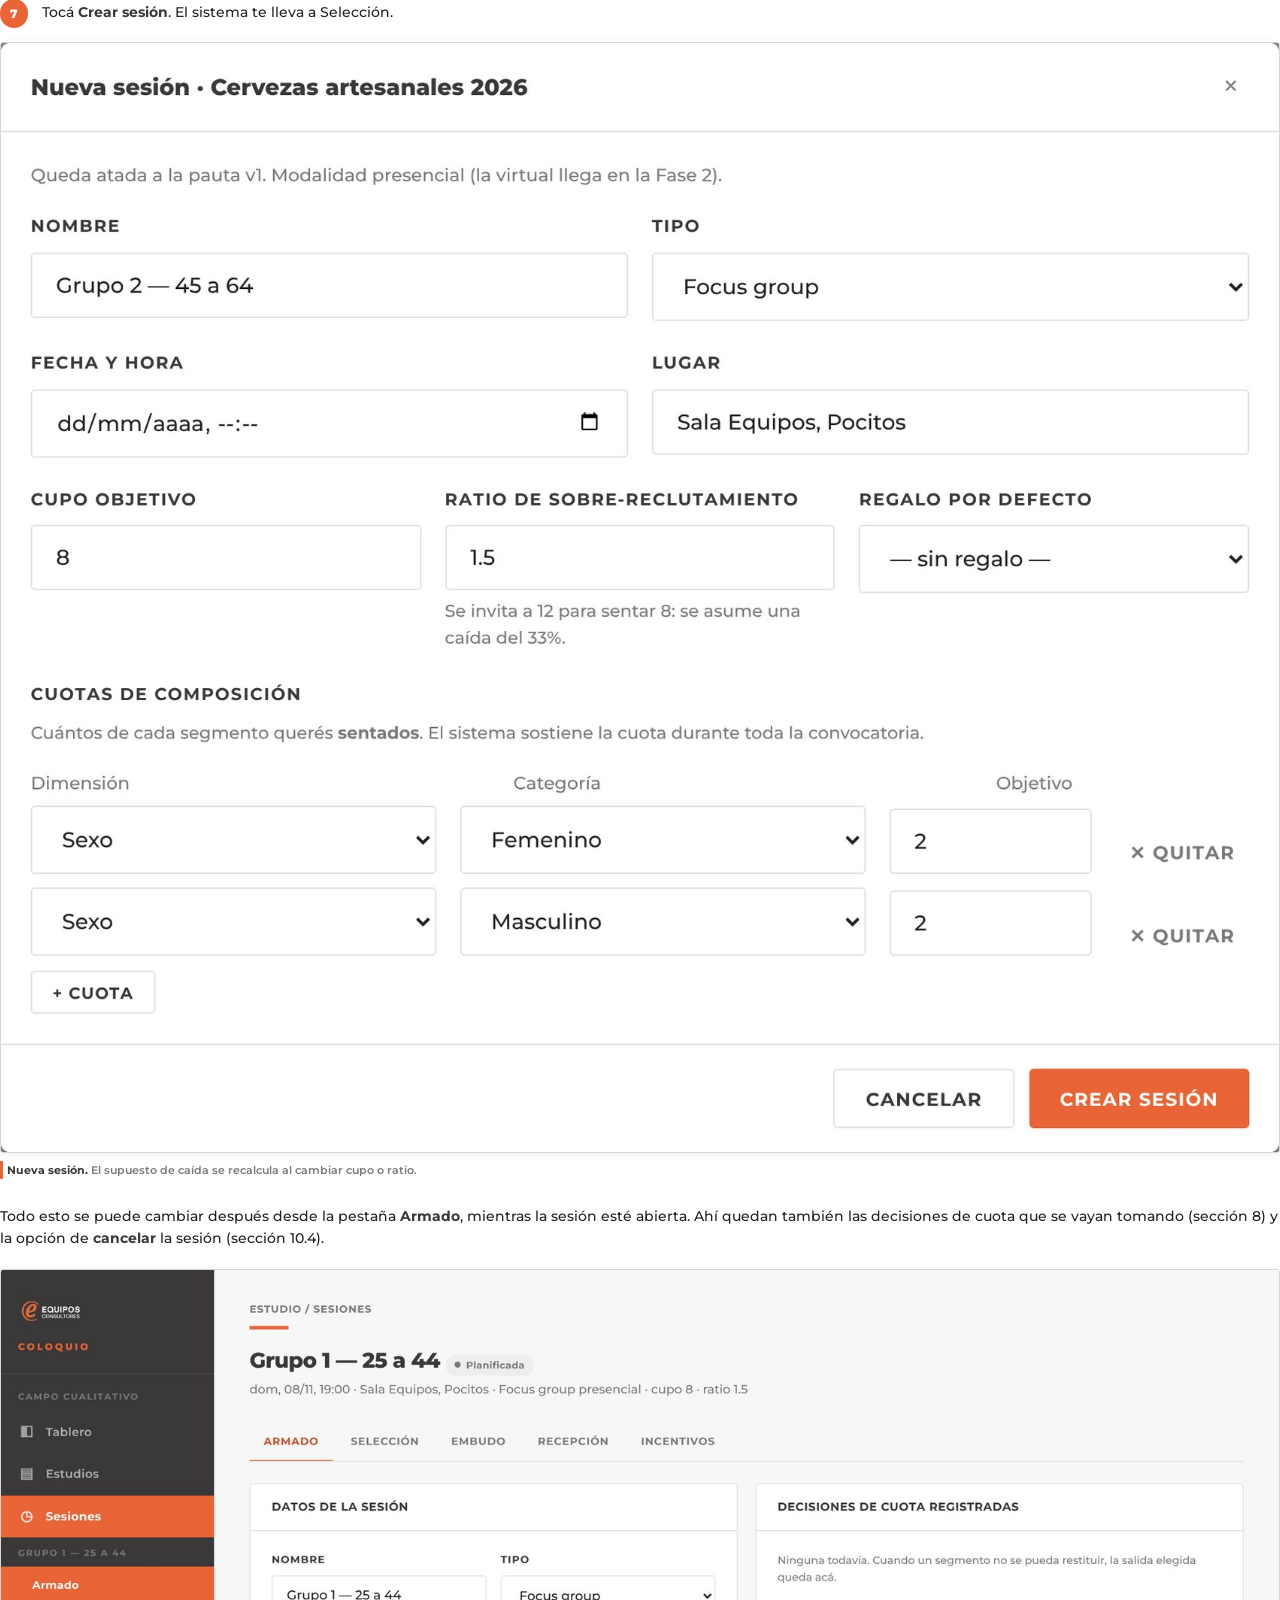
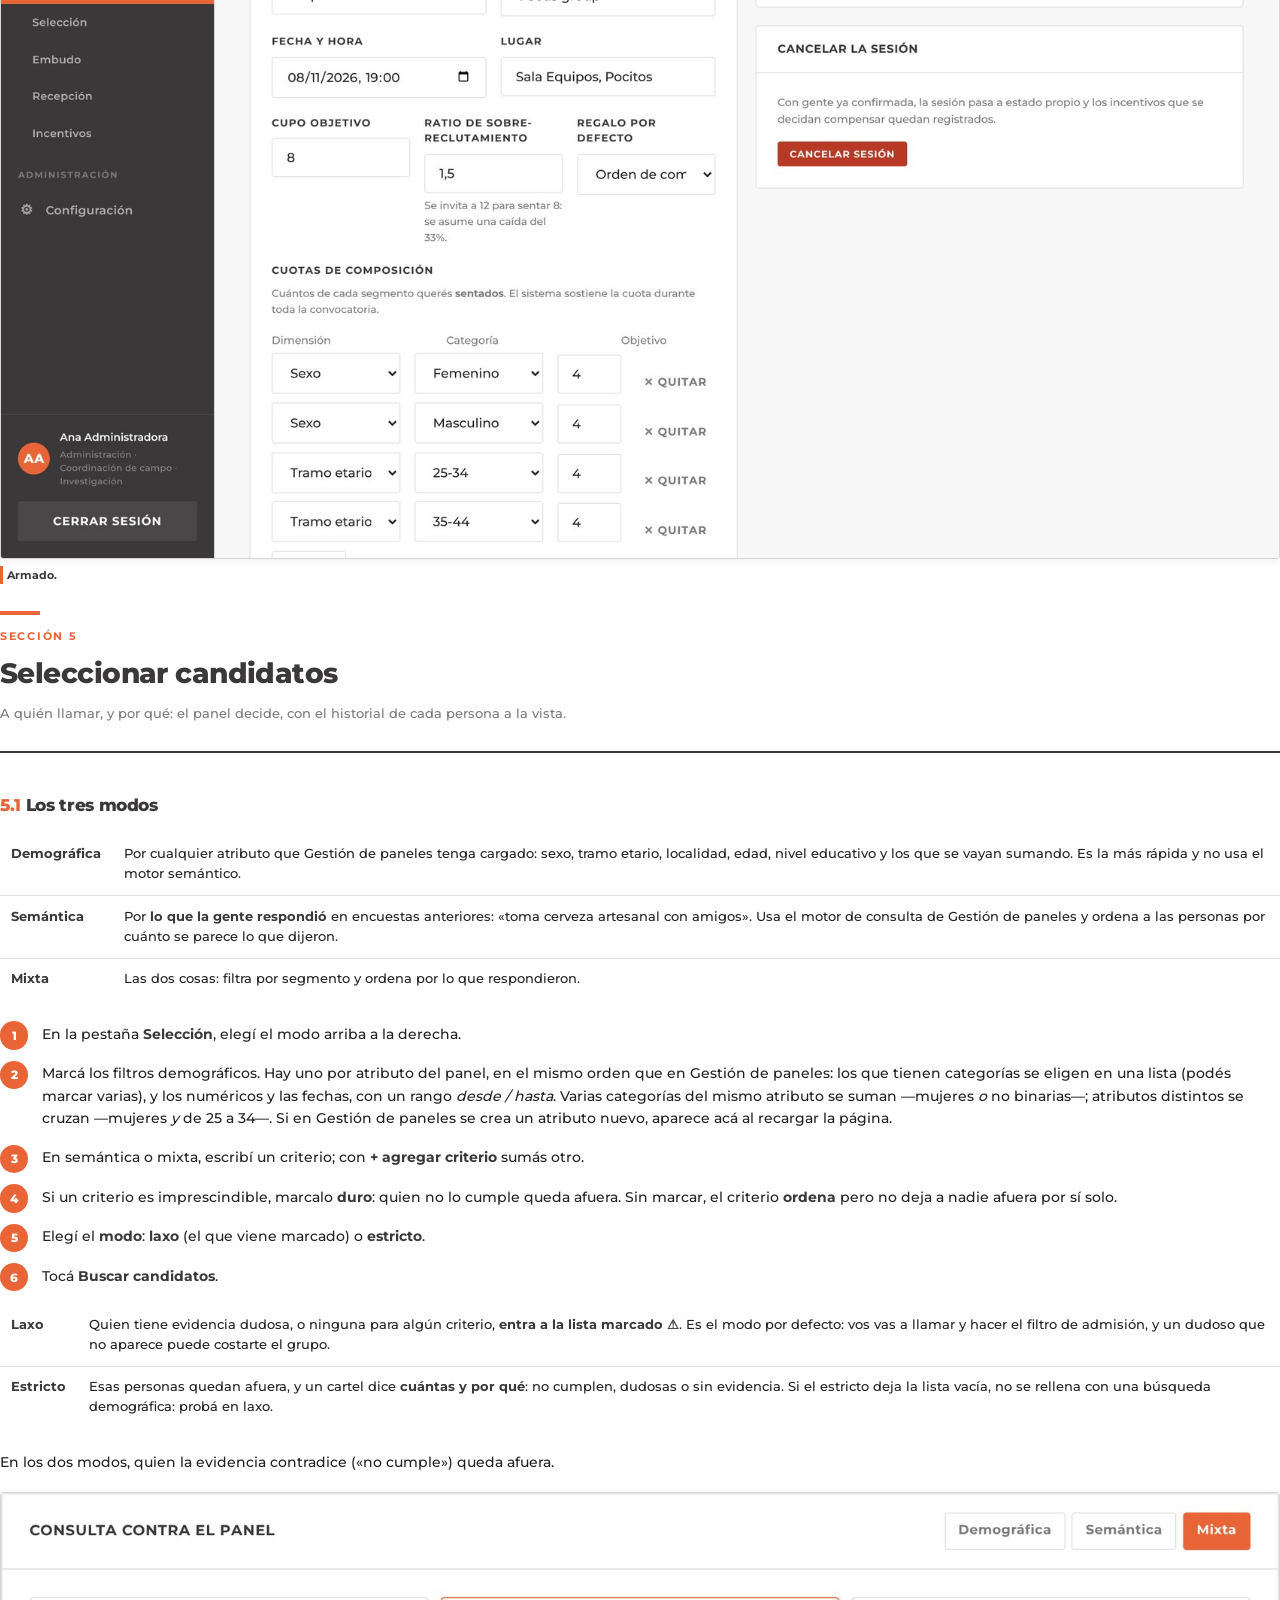
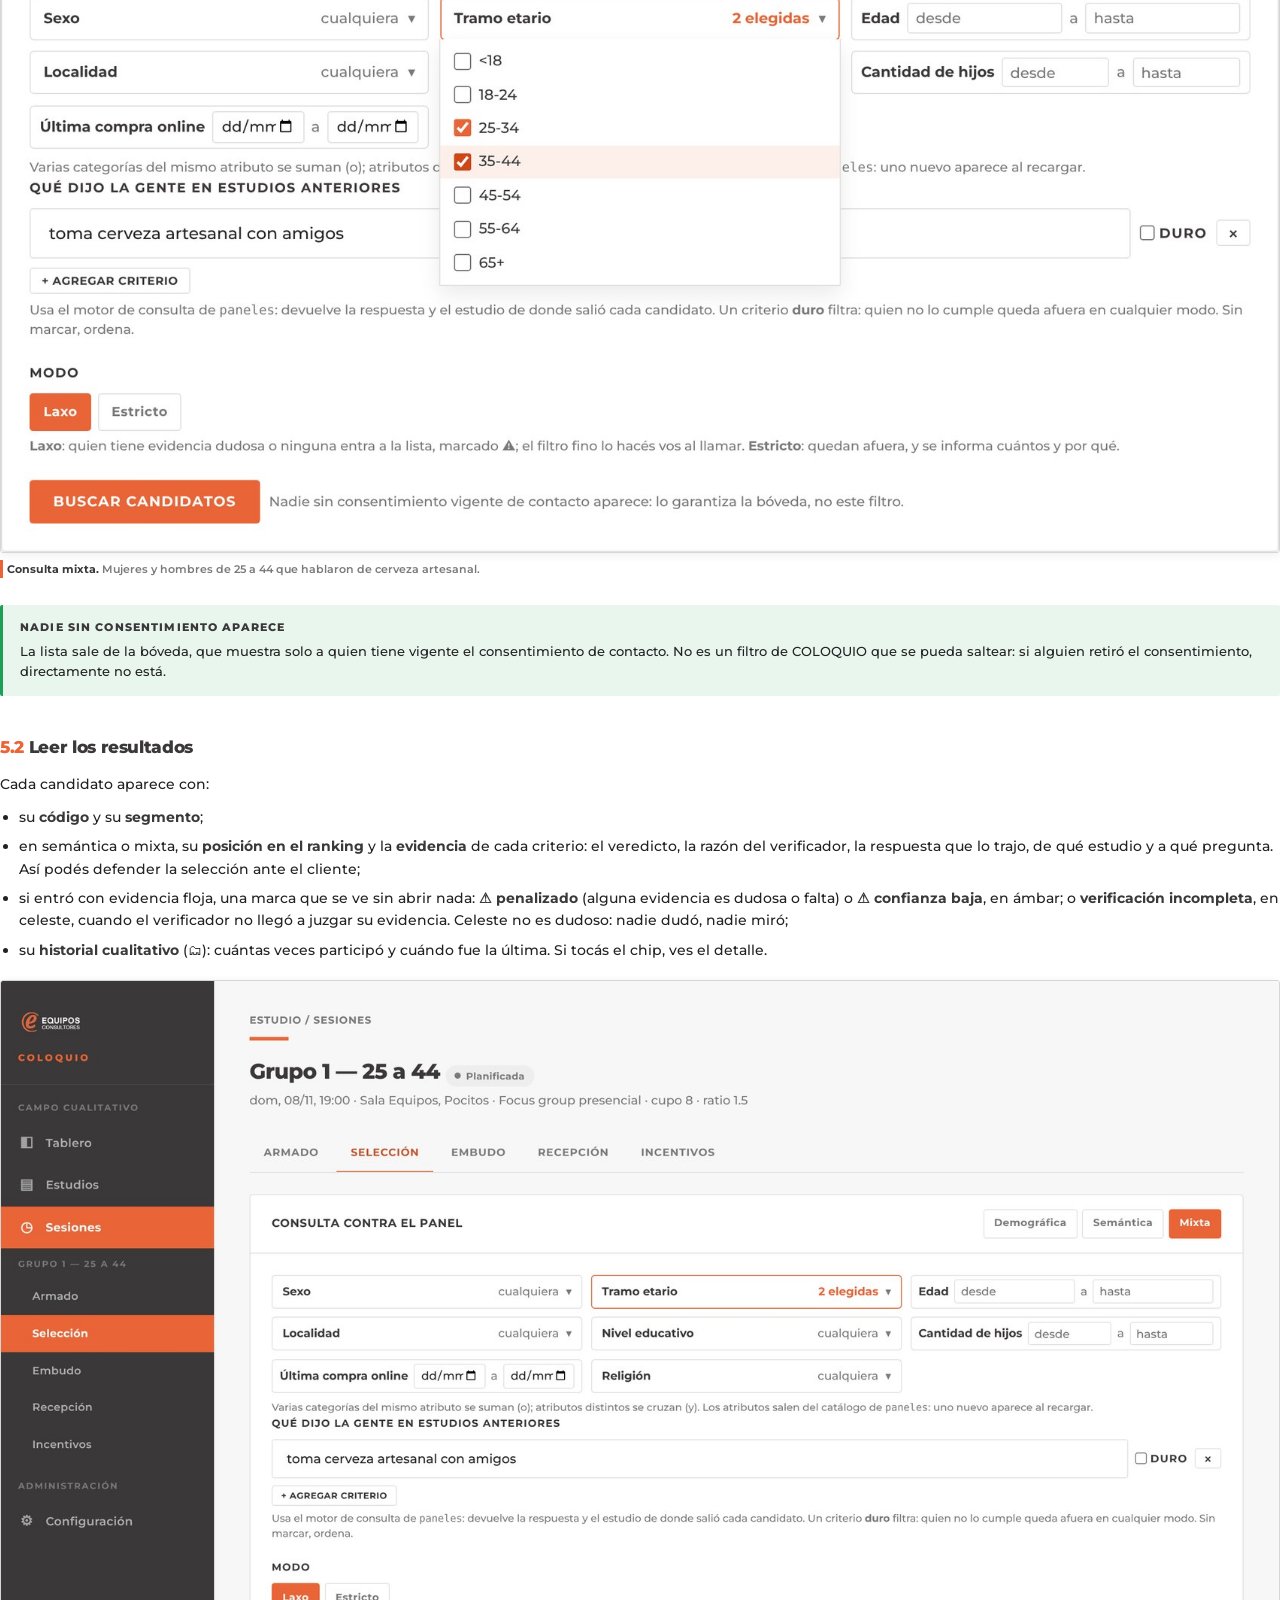
==== commit d21d9fa2: "docs: R1.14-R1.17 — decisiones D52-D57, manual y despliegue paso a paso - decisiones.md: bloque M (c" ====
--- a/docs/manual/manual.html
+++ b/docs/manual/manual.html
@@ -36,7 +36,7 @@
     <li><a href="#s4"><span><span class="num">4</span> Armar una sesión</span></a>
       <ul><li>Fecha y lugar · Cupo y cuotas · Sobre-reclutamiento · Regalo por defecto</li></ul></li>
     <li><a href="#s5"><span><span class="num">5</span> Seleccionar candidatos</span></a>
-      <ul><li>Demográfica, semántica o mixta · La evidencia · El historial · El filtro de fatiga · Anular con motivo · La lista de espera</li></ul></li>
+      <ul><li>Demográfica, semántica o mixta · La evidencia · Columnas · Ficha · Identificar · El historial · El filtro de fatiga · Anular con motivo · La lista de espera</li></ul></li>
     <li><a href="#s6"><span><span class="num">6</span> Convocar: el embudo</span></a>
       <ul><li>Los estados · La lista de invitación · Ver el contacto · Registrar con un clic · Intentos sin respuesta · Reingresar · Cupo alcanzado</li></ul></li>
     <li><a href="#s7"><span><span class="num">7</span> Convocar por WhatsApp</span></a>
@@ -118,7 +118,8 @@
     <tr><th>Rol</th><th>Qué hace</th></tr>
     <tr><td class="destacado">Coordinador de campo</td><td>Arma sesiones, selecciona, convoca, reemplaza, recibe a la gente, cierra la sesión y entrega los regalos.</td></tr>
     <tr><td class="destacado">Investigador</td><td>Crea estudios y pautas, arma sesiones, selecciona candidatos, consulta historiales e importa sesiones históricas.</td></tr>
-    <tr><td class="destacado">Administrador</td><td>Todo lo anterior, y además los catálogos, los umbrales, los roles de los usuarios y las tareas de cumplimiento.</td></tr>
+    <tr><td class="destacado">Identificar candidatos</td><td>Ve el nombre, el celular y el email de los candidatos que tilda en Selección, antes de convocarlos (5.2). Se suma a los otros roles: nadie lo tiene por ser coordinador o investigador.</td></tr>
+    <tr><td class="destacado">Administrador</td><td>Todo lo anterior, incluido identificar candidatos, y además los catálogos, los umbrales, los roles de los usuarios y las tareas de cumplimiento.</td></tr>
   </table>
   <p>Quien es <strong>admin en Gestión de paneles</strong> es administrador de
   COLOQUIO automáticamente. Así siempre hay alguien que pueda asignar los primeros
@@ -246,7 +247,7 @@
     <li>Completá el nombre, el tipo (focus group o entrevista en profundidad), la fecha y la hora, y el lugar. En esta fase todas las sesiones son presenciales.</li>
     <li>Indicá el <strong>cupo objetivo</strong>: cuántas personas querés sentadas.</li>
     <li>Indicá el <strong>ratio de sobre-reclutamiento</strong>. Con cupo 8 y ratio 1,5, el sistema apunta a invitar a 12. Debajo del campo se ve el supuesto: con ratio 1,5 se asume que se cae un 33 %.</li>
-    <li>Cargá las <strong>cuotas de composición</strong>: por cada dimensión (sexo, tramo etario, localidad), cuántas personas de cada categoría querés sentadas. Las cuotas de una dimensión no pueden sumar más que el cupo.</li>
+    <li>Cargá las <strong>cuotas de composición</strong> con <strong>+ Cuota</strong>: elegí la dimensión —cualquier atributo del panel que tenga categorías: sexo, tramo etario, localidad, nivel educativo…—, la categoría y cuántas personas de esa categoría querés sentadas. Las cuotas de una dimensión no pueden sumar más que el cupo.</li>
     <li>Elegí el <strong>regalo por defecto</strong>, el que se compromete cuando alguien llega.</li>
     <li>Tocá <strong>Crear sesión</strong>. El sistema te lleva a Selección.</li>
   </ol>
@@ -273,13 +274,14 @@
 
   <h3><span class="n">5.1</span> Los tres modos</h3>
   <table>
-    <tr><td class="destacado">Demográfica</td><td>Por sexo, tramo etario, localidad y edad. Es la más rápida y no usa el motor semántico.</td></tr>
+    <tr><td class="destacado">Demográfica</td><td>Por cualquier atributo que Gestión de paneles tenga cargado: sexo, tramo etario, localidad, edad, nivel educativo y los que se vayan sumando. Es la más rápida y no usa el motor semántico.</td></tr>
     <tr><td class="destacado">Semántica</td><td>Por <strong>lo que la gente respondió</strong> en encuestas anteriores: «toma cerveza artesanal con amigos». Usa el motor de consulta de Gestión de paneles y ordena a las personas por cuánto se parece lo que dijeron.</td></tr>
     <tr><td class="destacado">Mixta</td><td>Las dos cosas: filtra por segmento y ordena por lo que respondieron.</td></tr>
   </table>
   <ol class="pasos">
     <li>En la pestaña <strong>Selección</strong>, elegí el modo arriba a la derecha.</li>
-    <li>Marcá los filtros demográficos. En semántica o mixta, escribí un criterio; con <strong>+ agregar criterio</strong> sumás otro.</li>
+    <li>Marcá los filtros demográficos. Hay uno por atributo del panel, en el mismo orden que en Gestión de paneles: los que tienen categorías se eligen en una lista (podés marcar varias), y los numéricos y las fechas, con un rango <em>desde / hasta</em>. Varias categorías del mismo atributo se suman —mujeres <em>o</em> no binarias—; atributos distintos se cruzan —mujeres <em>y</em> de 25 a 34—. Si en Gestión de paneles se crea un atributo nuevo, aparece acá al recargar la página.</li>
+    <li>En semántica o mixta, escribí un criterio; con <strong>+ agregar criterio</strong> sumás otro.</li>
     <li>Si un criterio es imprescindible, marcalo <strong>duro</strong>: quien no lo cumple queda afuera. Sin marcar, el criterio <strong>ordena</strong> pero no deja a nadie afuera por sí solo.</li>
     <li>Elegí el <strong>modo</strong>: <strong>laxo</strong> (el que viene marcado) o <strong>estricto</strong>.</li>
     <li>Tocá <strong>Buscar candidatos</strong>.</li>
@@ -321,6 +323,42 @@
   candidatos · 12 penalizados»—: un número de candidatos sin el modo al lado no
   se puede interpretar.</p>
 
+  <h4>Más columnas</h4>
+  <p>El código y el historial están siempre. Con <strong>Columnas ▾</strong> sumás
+  los atributos que quieras ver —nivel educativo, edad, cantidad de hijos…—. Se
+  completan al instante, sin volver a buscar, y tu elección se recuerda: mañana
+  vas a ver las mismas columnas.</p>
+  <p>Una celda con <strong>∅ no consta</strong> quiere decir que ese dato nunca se
+  cargó para esa persona. No es lo mismo que «Sin dato», que es una respuesta que
+  la persona dio.</p>
+  <figure><img class="recorte" src="capturas/11a-seleccion-columnas.jpg" />
+    <figcaption><b>Columnas elegidas.</b> Nivel educativo y cantidad de hijos, sumados a la lista sin repetir la búsqueda.</figcaption></figure>
+
+  <h4>La ficha</h4>
+  <p><strong>Ficha</strong> abre todo lo que se sabe de un candidato sin
+  identificarlo: estado, desde cuándo está en el panel, sus atributos con su
+  procedencia (cargado, derivado de la fecha de nacimiento, o una edad declarada
+  que se fue actualizando), los paneles a los que pertenece y su historial
+  cualitativo completo. No muestra nombre ni contacto, y abrirla no queda
+  registrado.</p>
+  <figure><img class="recorte media" src="capturas/11b-ficha.jpg" />
+    <figcaption><b>Ficha del candidato.</b> Seudónima: lo que la búsqueda ya sabía, de a una persona.</figcaption></figure>
+
+  <h4>Identificar a los tildados</h4>
+  <p>Si tenés el rol <strong>Identificar candidatos</strong>, tildá a los que te
+  interesan y tocá <strong>Identificar (N)</strong>. Aparece una columna con el
+  nombre, el celular y el email de cada uno. Hasta 200 por vez.</p>
+  <ul class="puntos">
+    <li>Es una acción tuya, sobre los que tildaste: buscar o abrir la pantalla no
+    identifica a nadie.</li>
+    <li>La bóveda registra cada persona identificada, con tu usuario y la sesión.</li>
+    <li>COLOQUIO no lo guarda: los datos desaparecen al buscar de nuevo o al salir
+    de la pantalla. Si alguien no tiene consentimiento de contacto vigente, no
+    aparece, y el aviso lo cuenta.</li>
+  </ul>
+  <figure><img class="recorte" src="capturas/11c-identificar.jpg" />
+    <figcaption><b>Tres candidatos identificados.</b> Los datos de la captura son ficticios.</figcaption></figure>
+
   <div class="aviso">
     <div class="t">Si el ranking semántico no está disponible</div>
     <p>Si el motor de Gestión de paneles no responde, o si no encuentra contenido para
@@ -792,9 +830,10 @@
   </div>
 
   <h4>¿Por qué no veo el nombre de los candidatos?</h4>
-  <p>Porque COLOQUIO no guarda datos personales. Identificás a cada persona por su
-  código y su segmento. El teléfono o el email se piden en el momento de llamar
-  (6.4).</p>
+  <p>Porque la lista es seudónima: cada persona se reconoce por su código, su
+  segmento y su ficha. Para ver nombre y contacto de los que tildaste hace falta el
+  rol <strong>Identificar candidatos</strong> (5.2), y queda registrado. Ya
+  convocada, el teléfono o el email se piden en el momento de llamar (6.4).</p>
 
   <h4>Al pedir un contacto aparece «La bóveda no entregó el contacto». ¿Qué hago?</h4>
   <p>La bóveda rechazó la lectura. Casi siempre es porque la persona retiró su
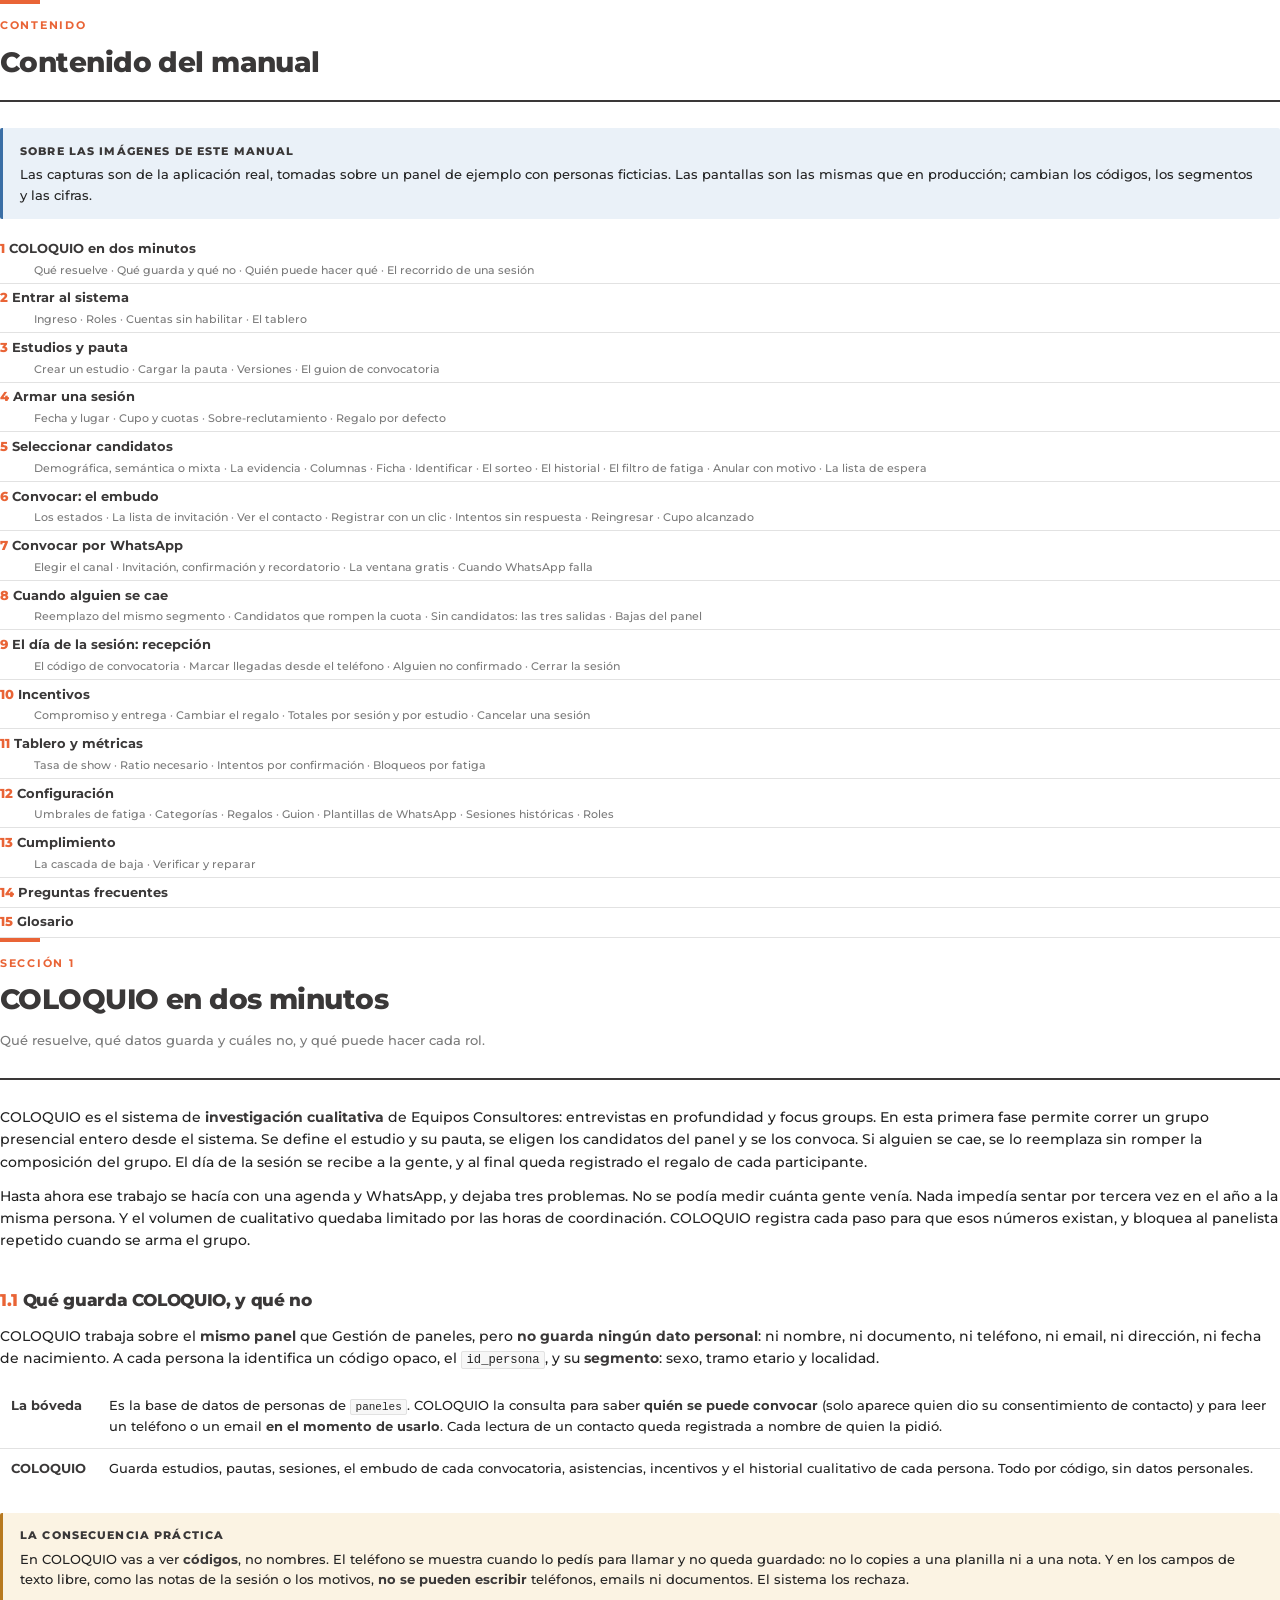
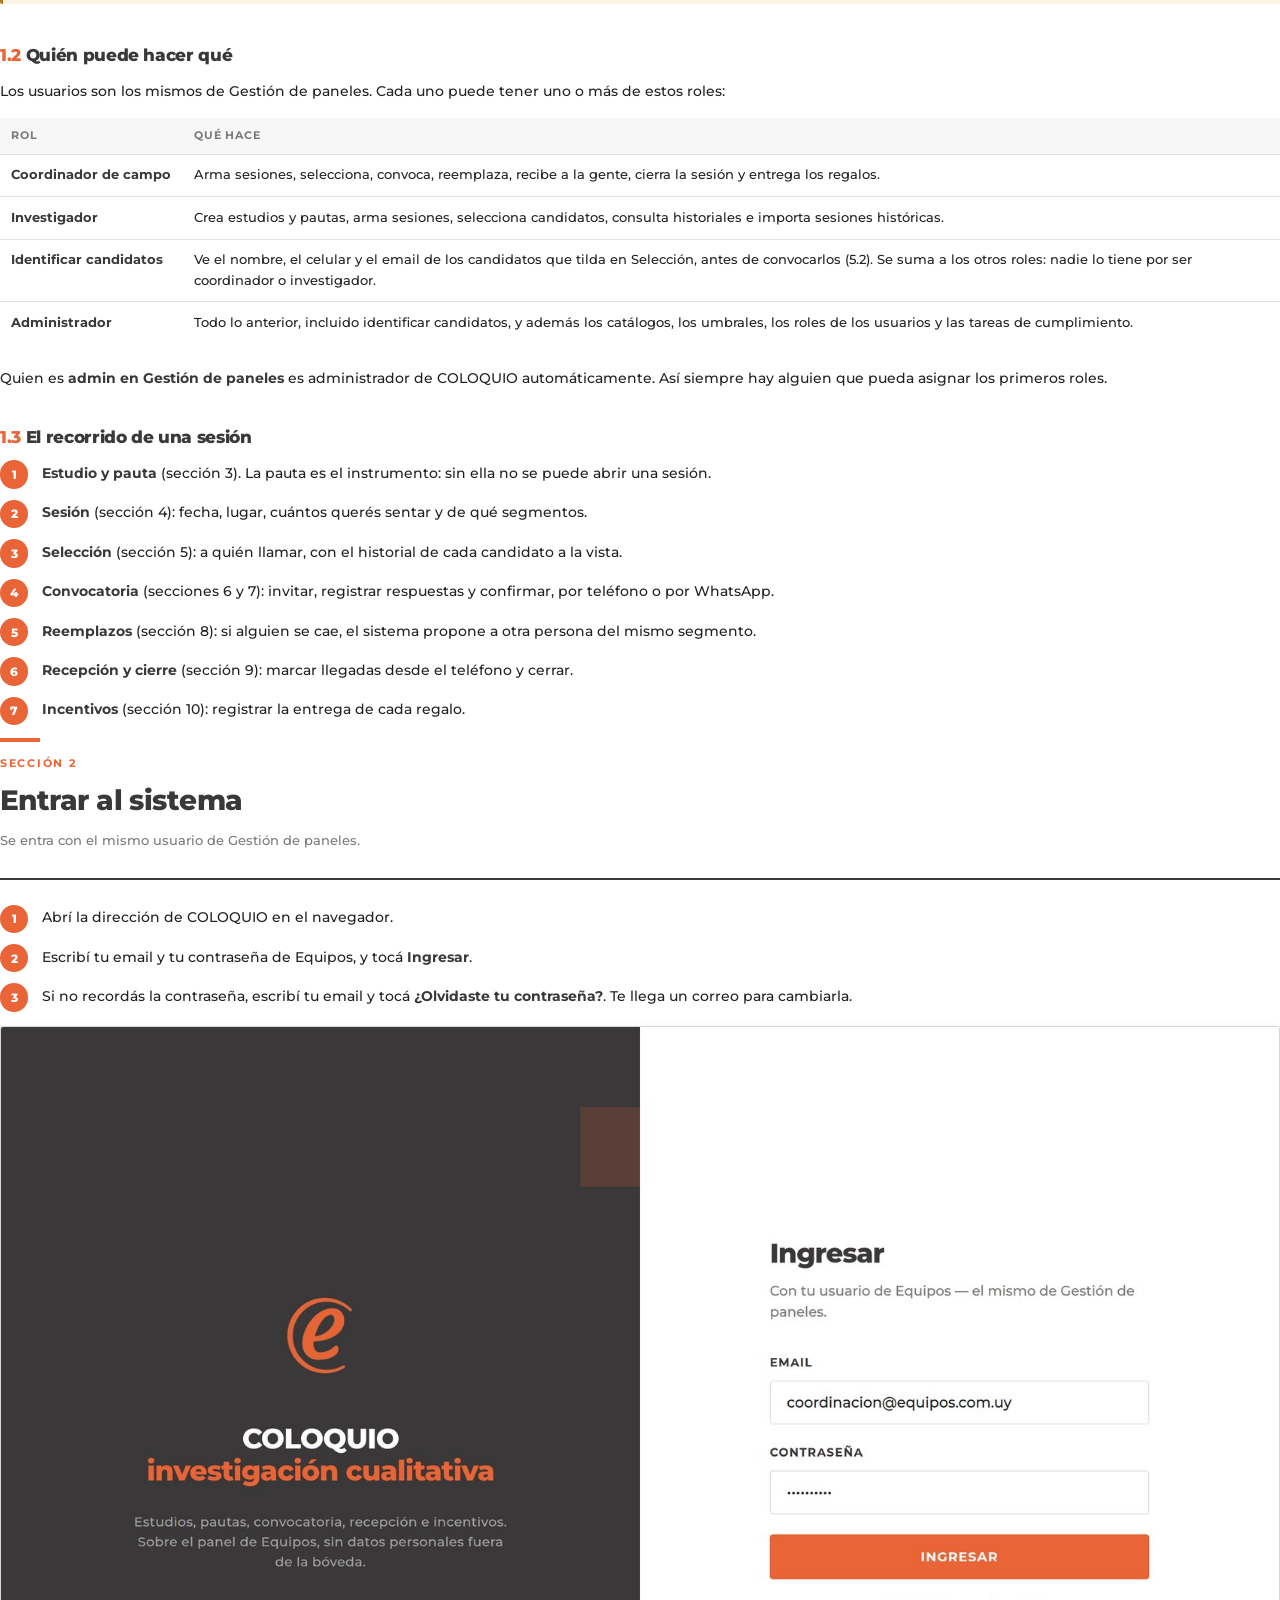
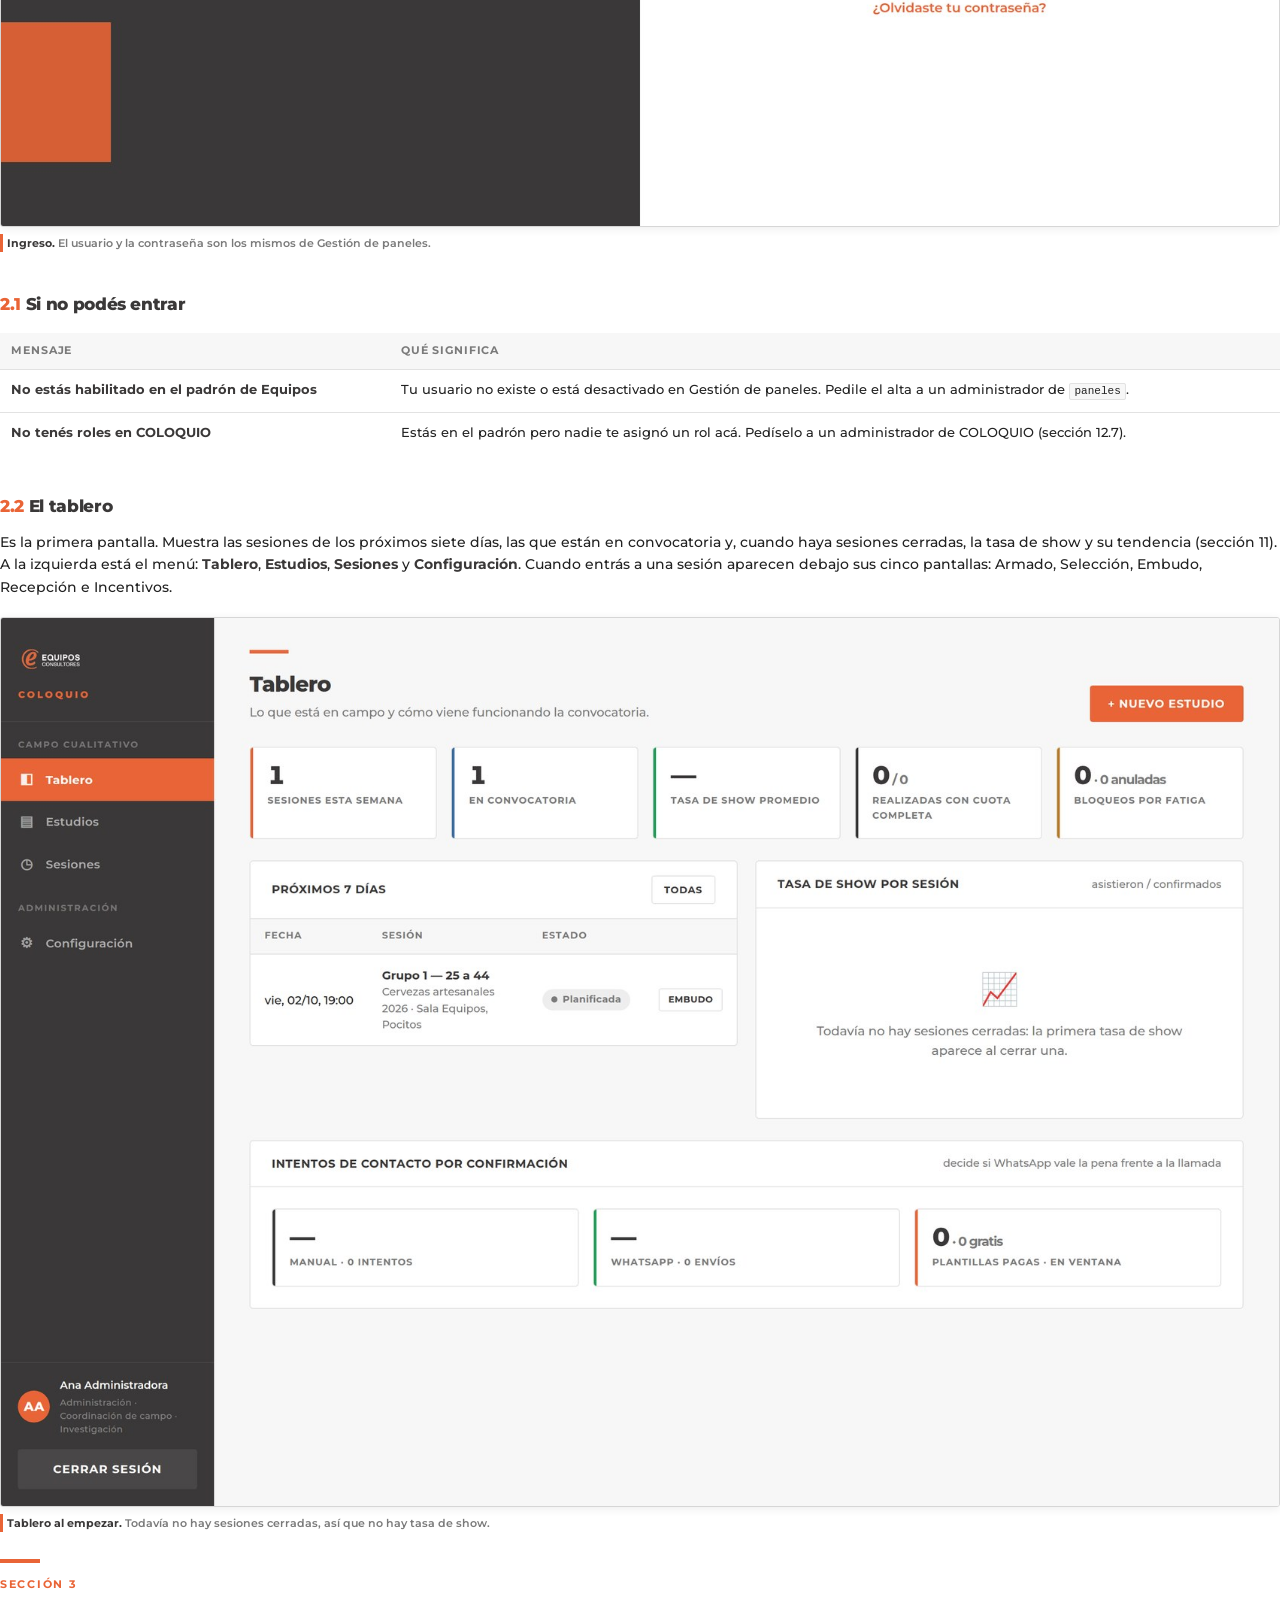
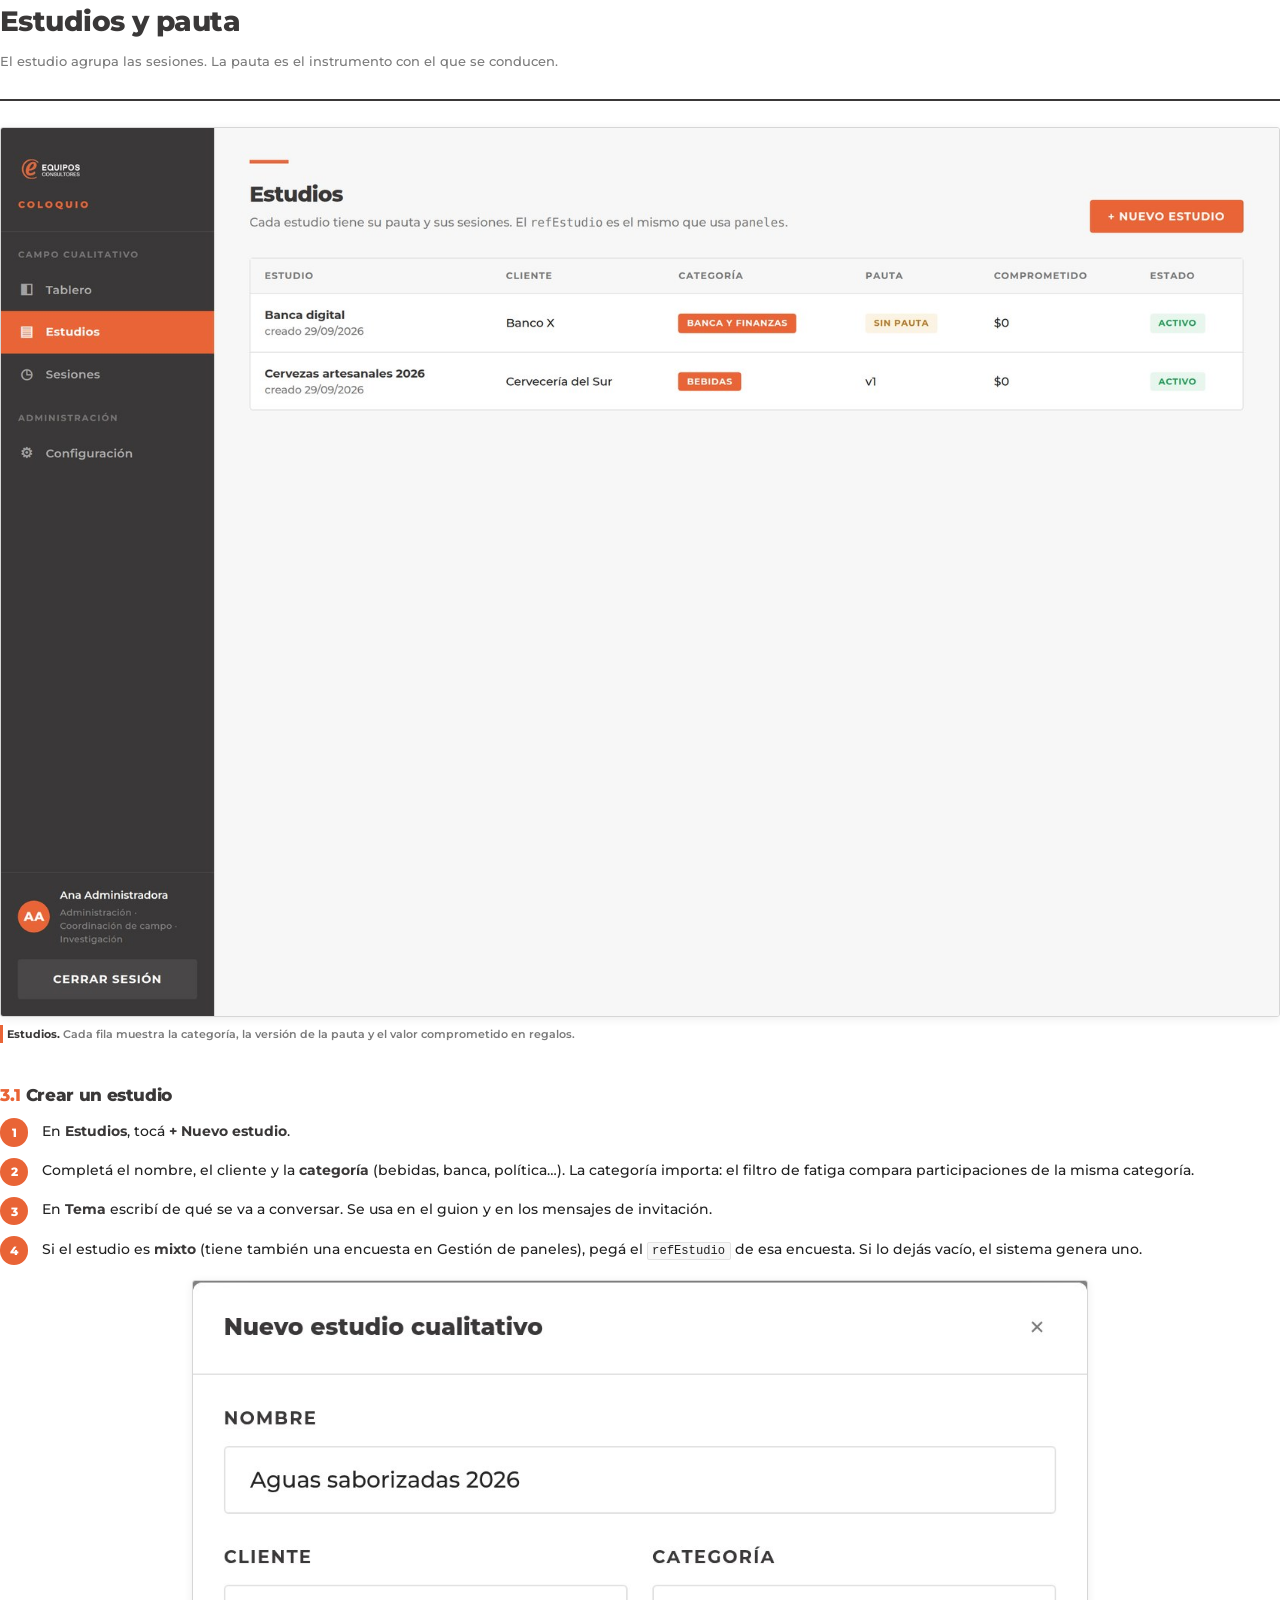
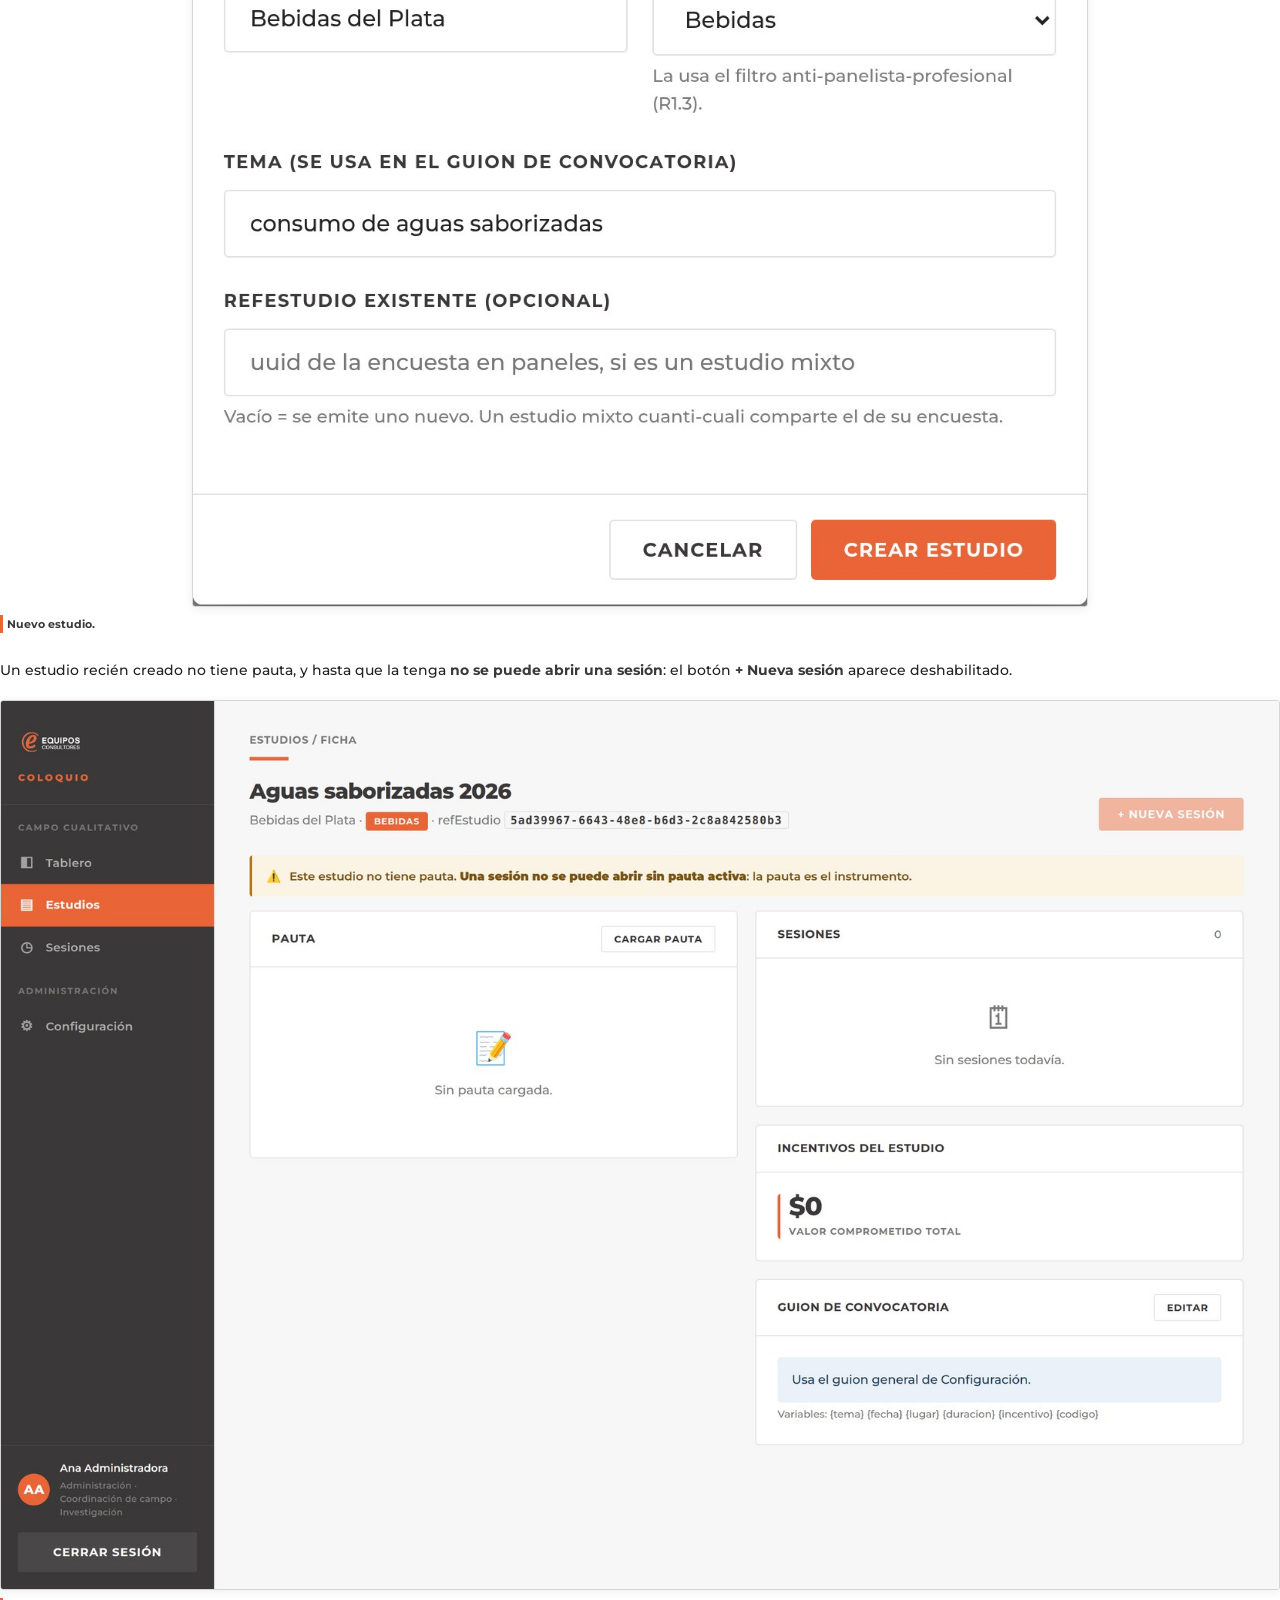
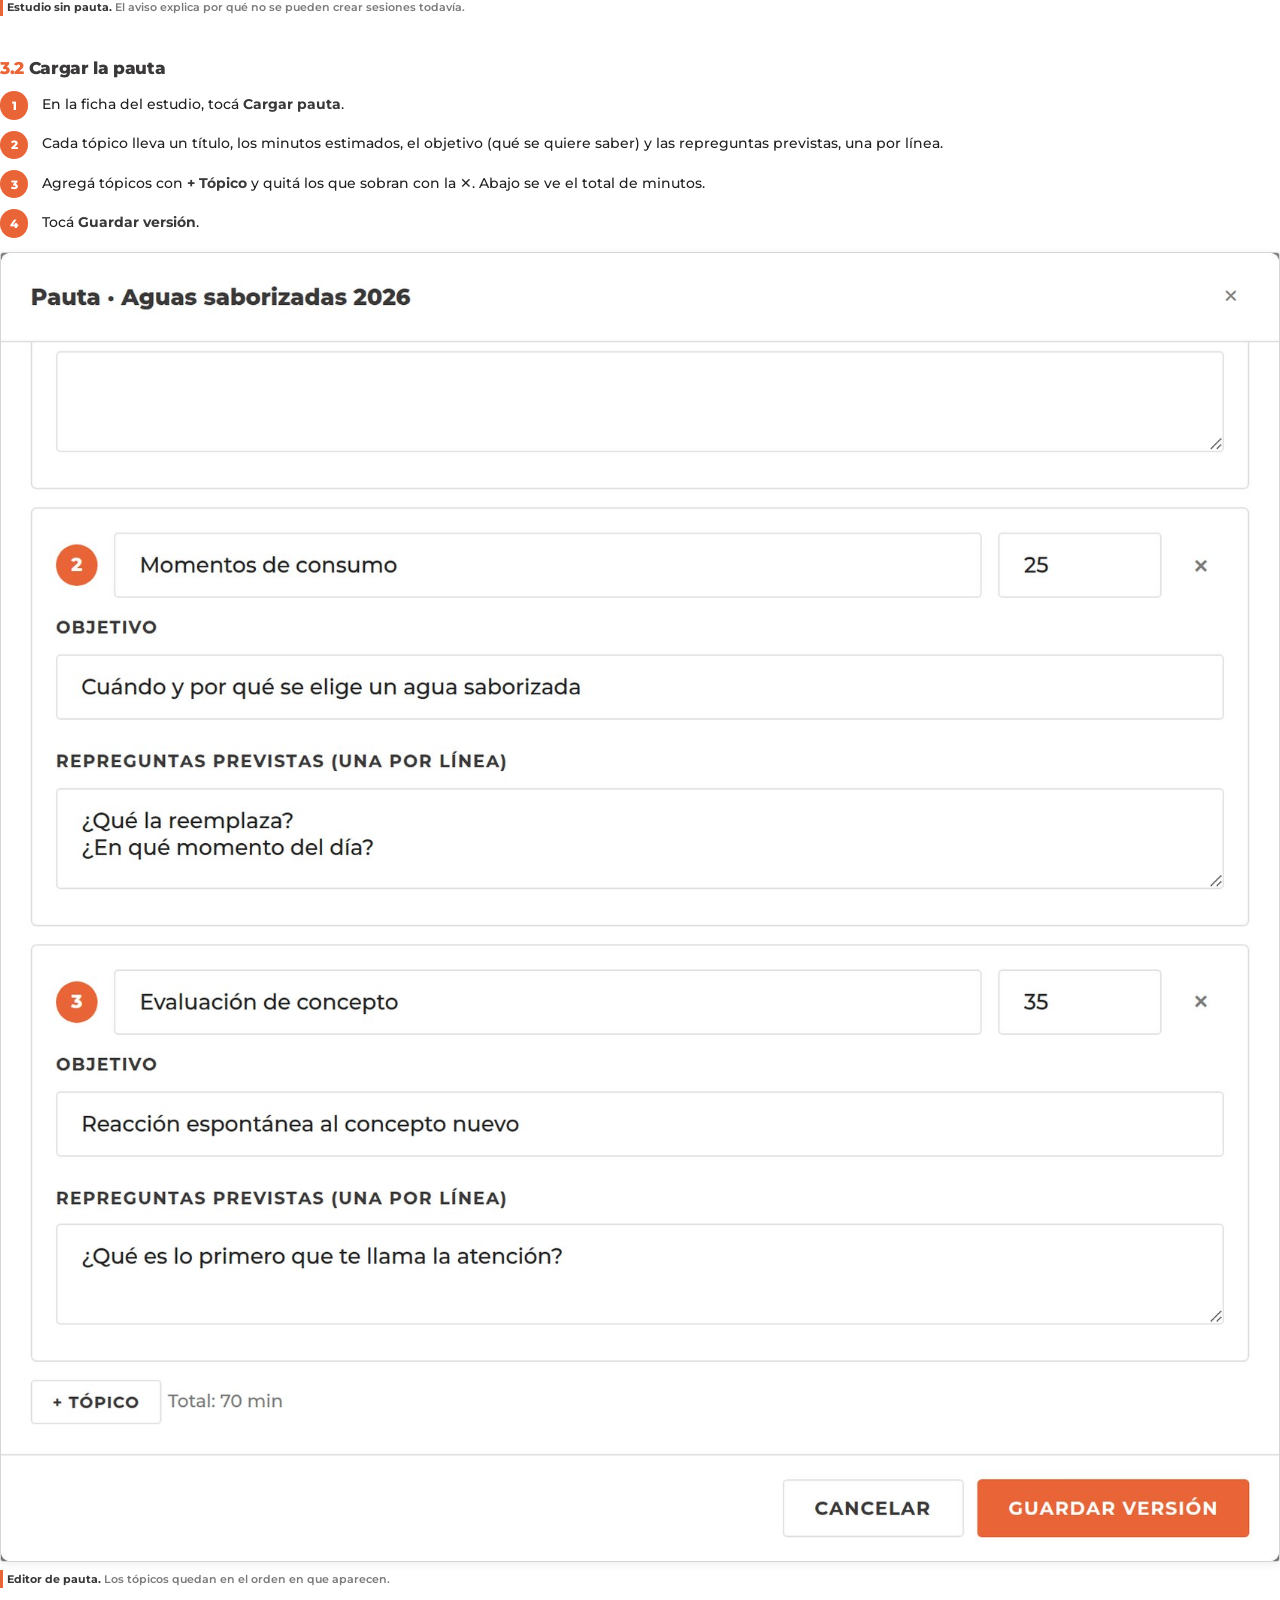
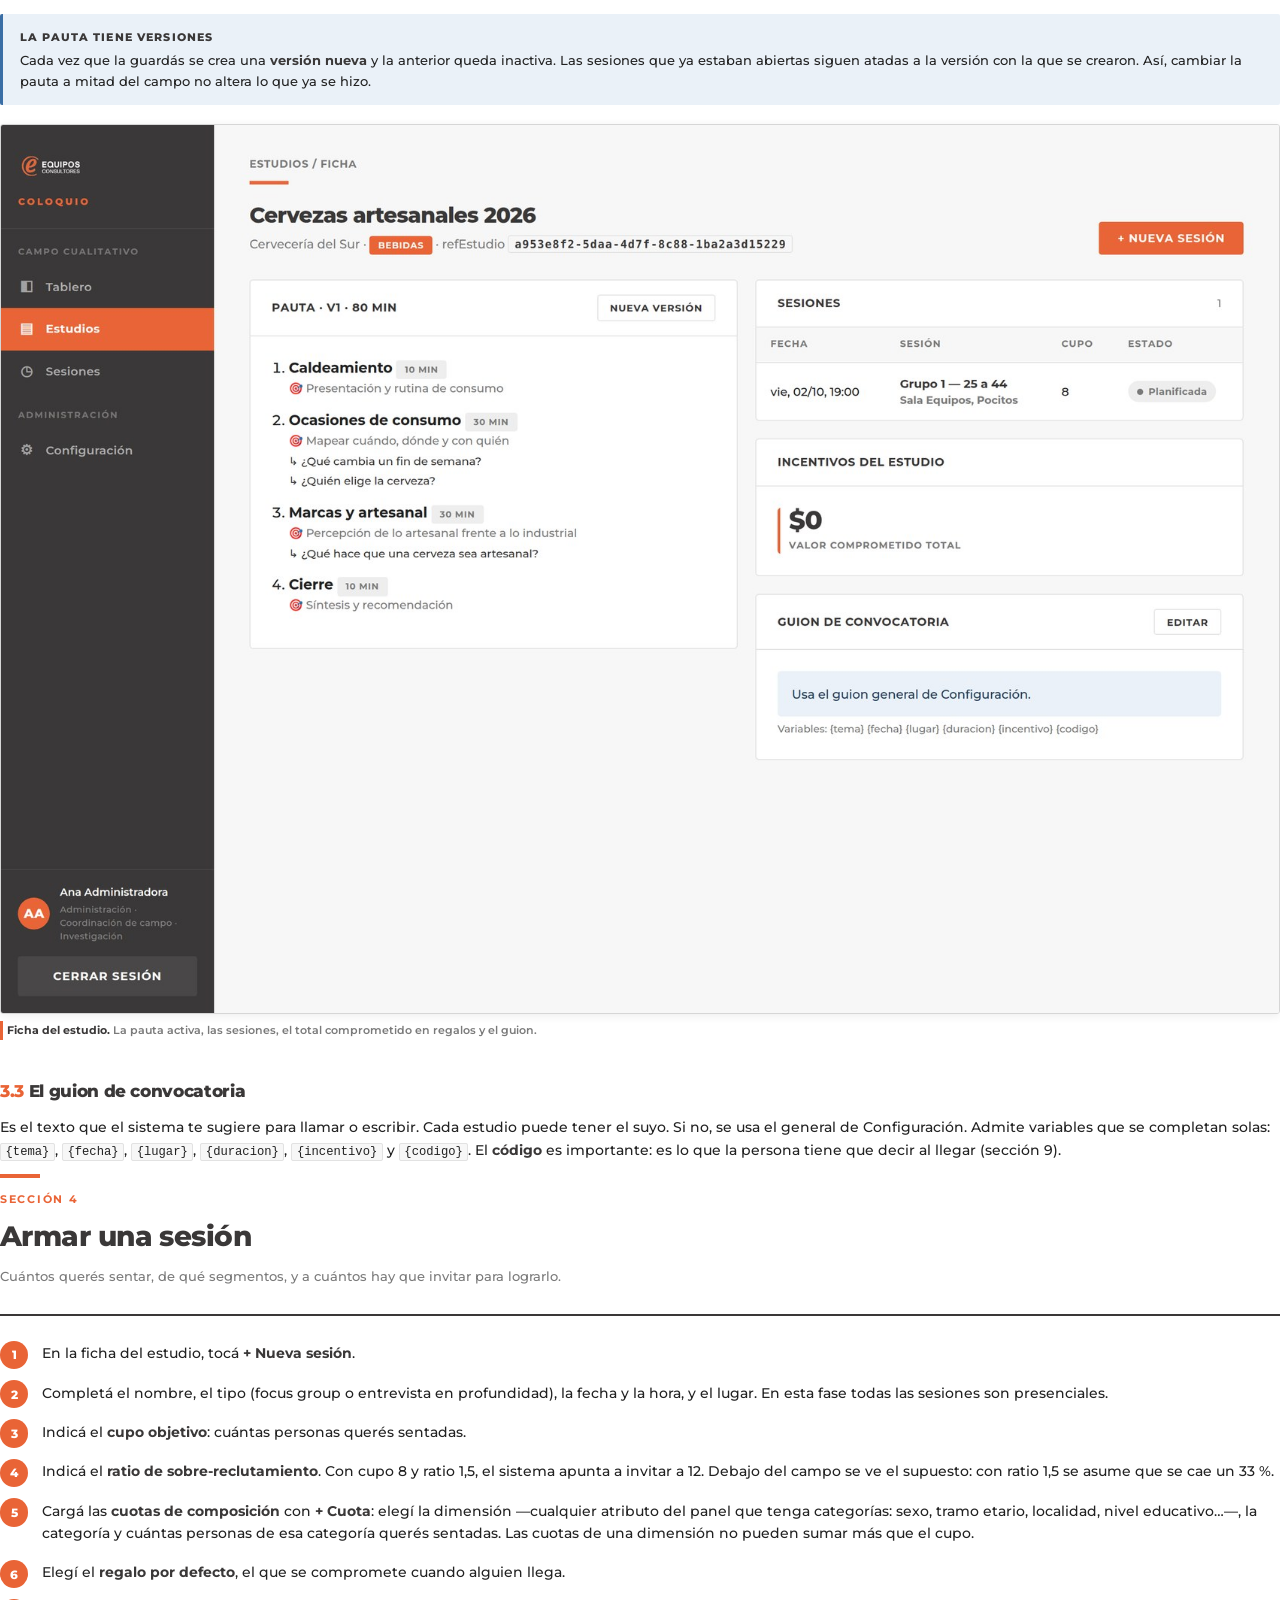
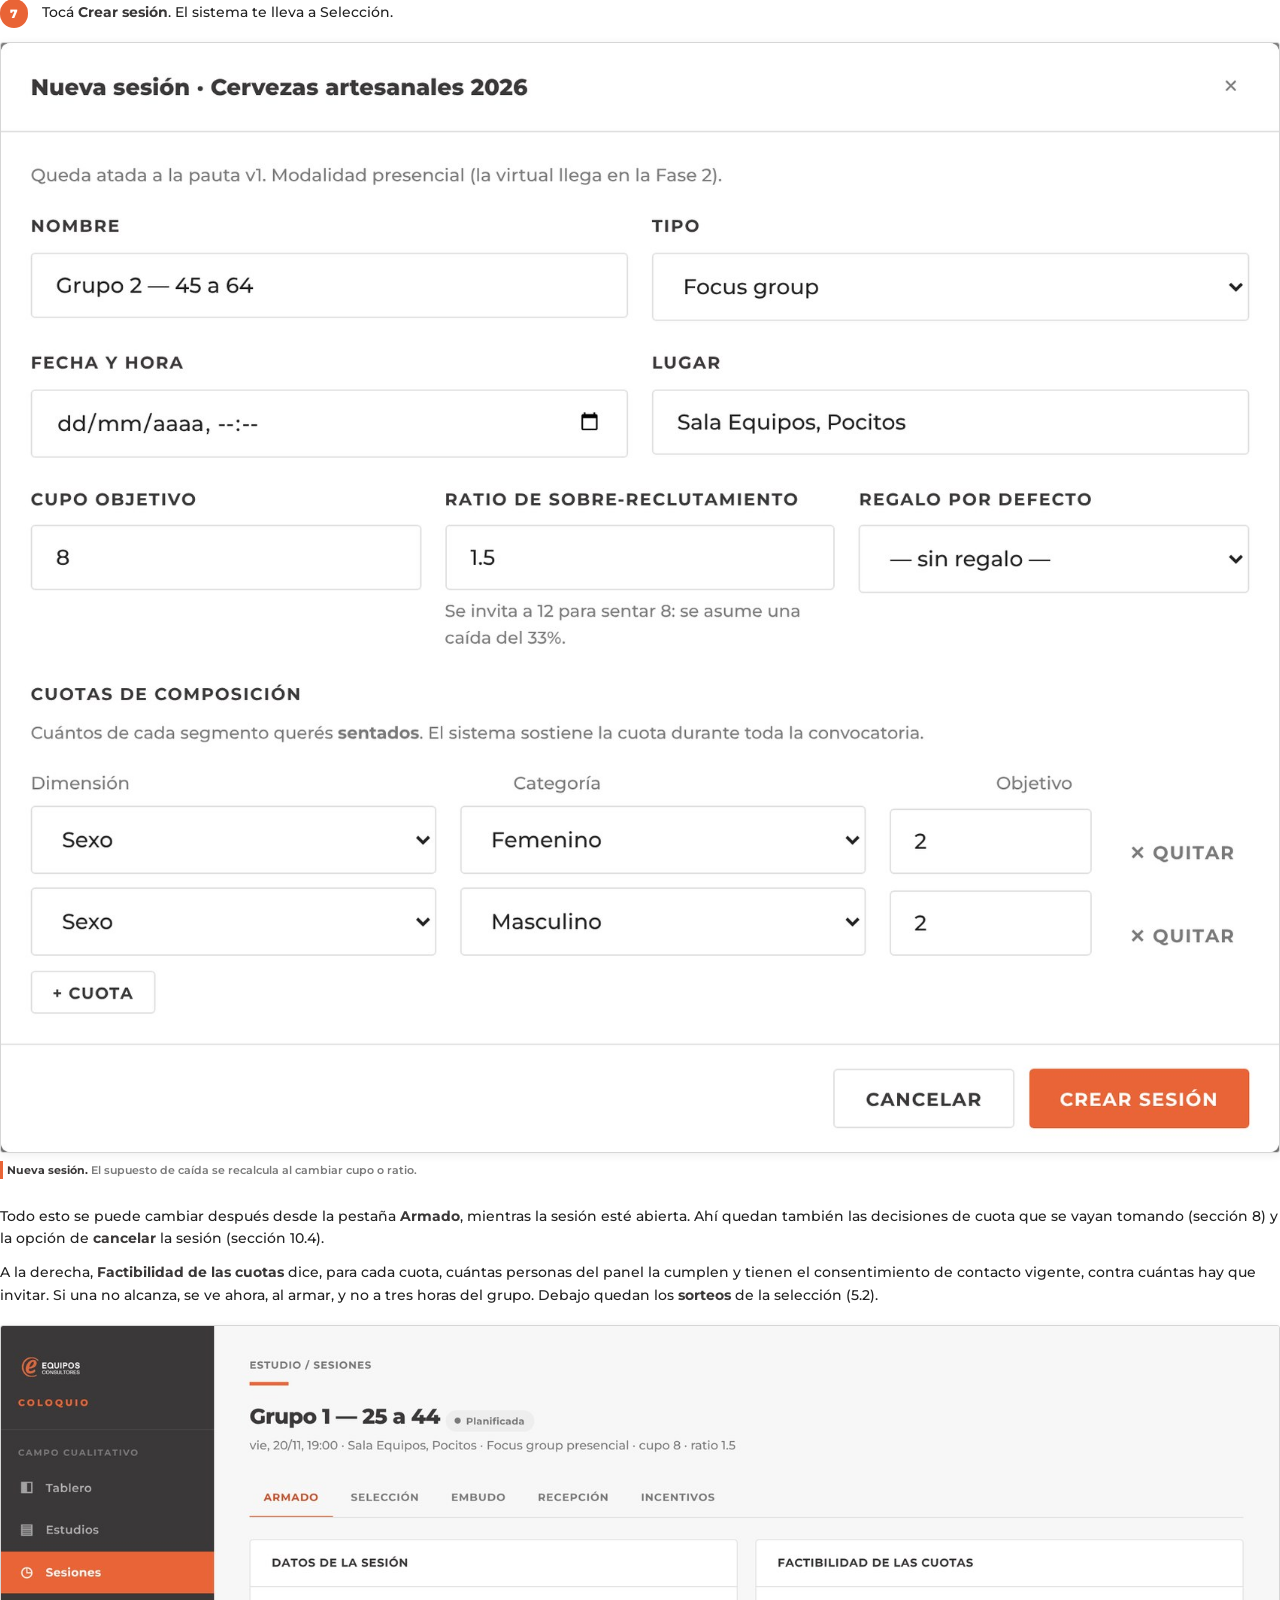
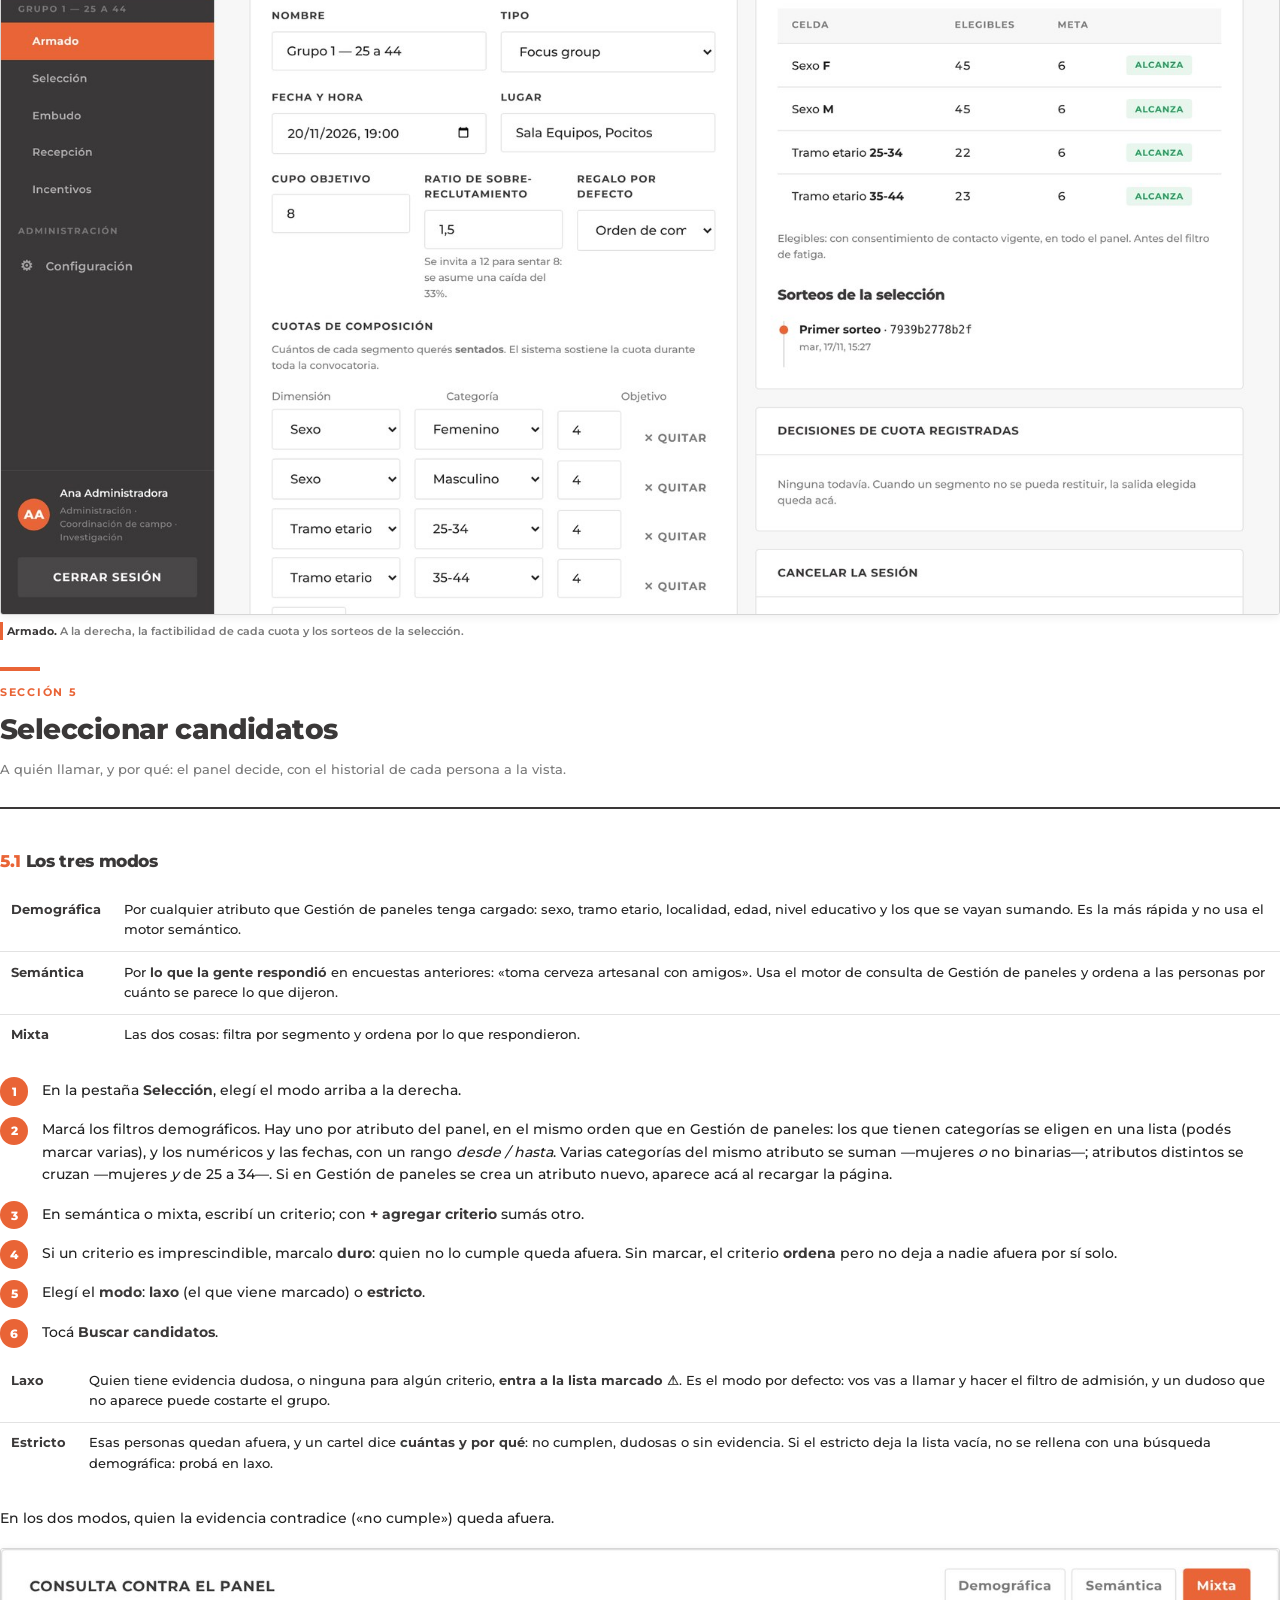
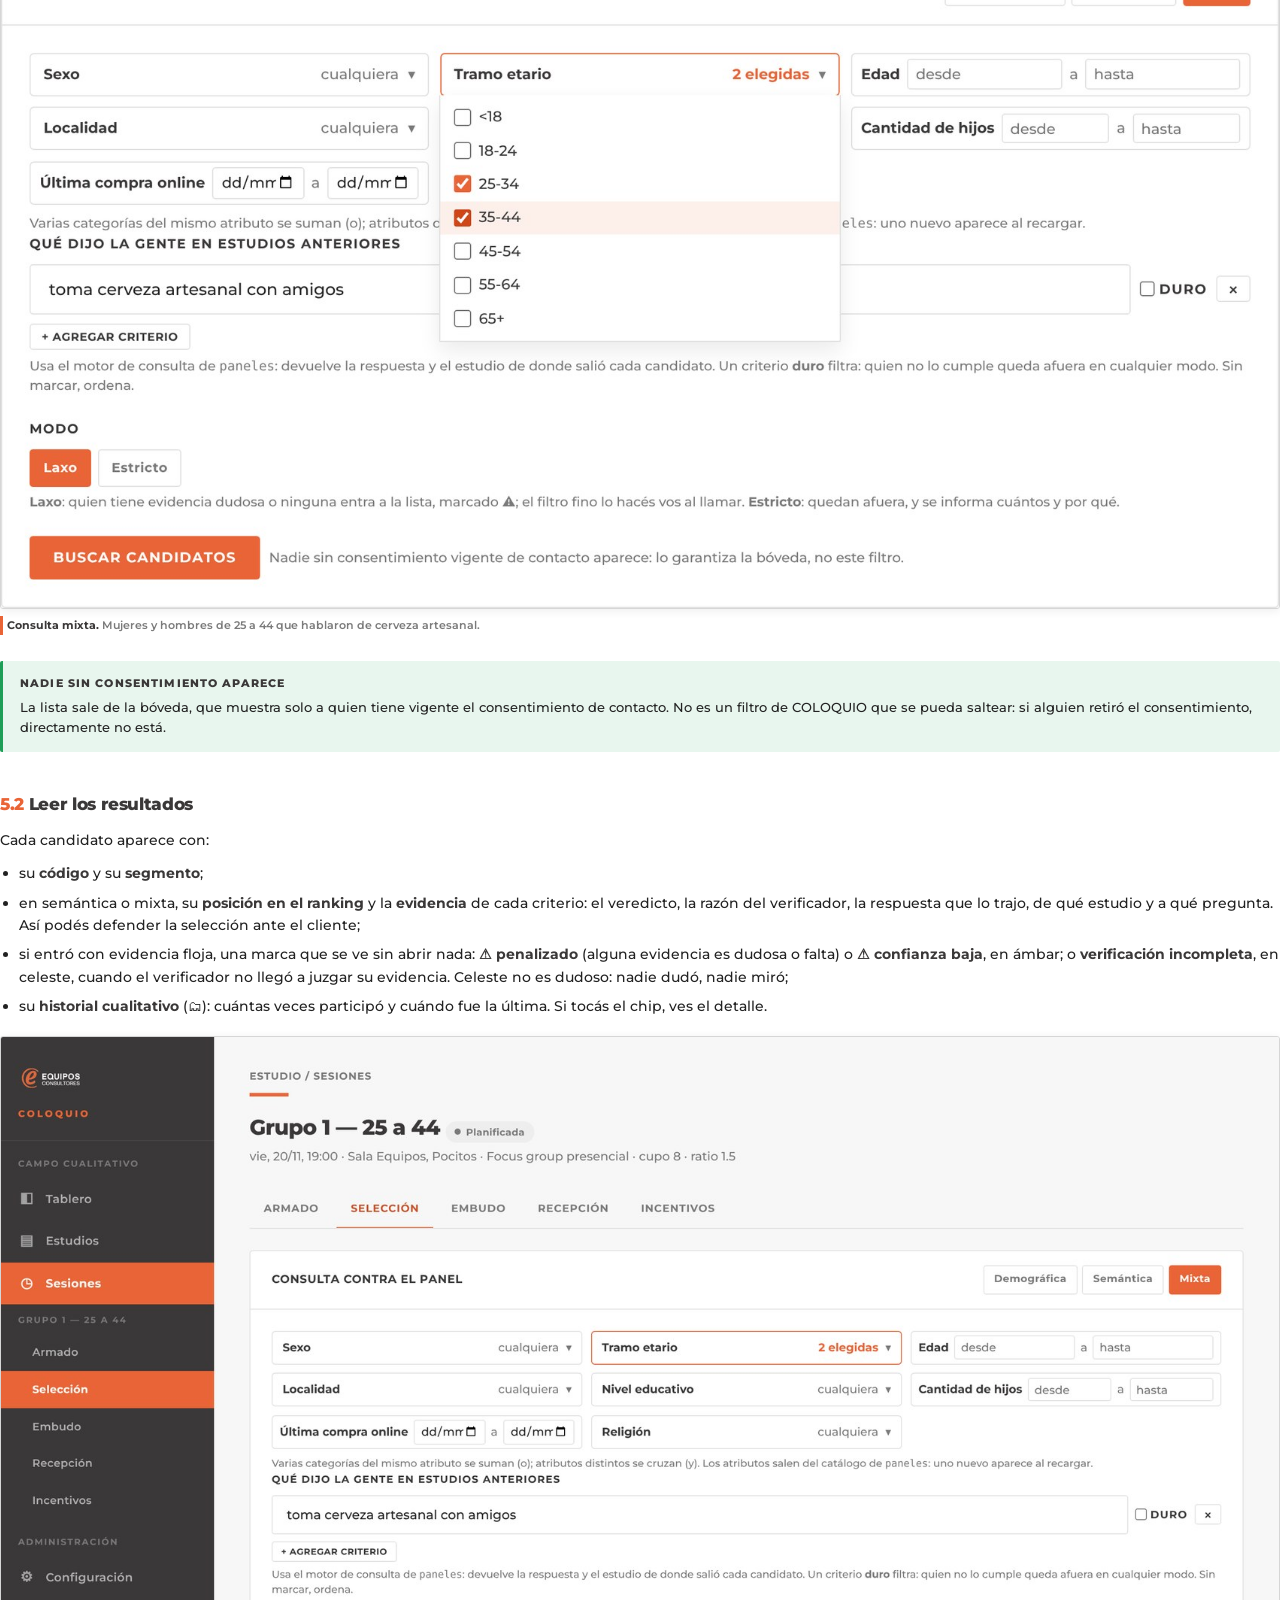
==== commit 988e5f30: "docs: R1.19 — decisiones D58-D60, manual y despliegue paso a paso - decisiones.md: bloque N (sorteo " ====
--- a/docs/manual/manual.html
+++ b/docs/manual/manual.html
@@ -36,7 +36,7 @@
     <li><a href="#s4"><span><span class="num">4</span> Armar una sesión</span></a>
       <ul><li>Fecha y lugar · Cupo y cuotas · Sobre-reclutamiento · Regalo por defecto</li></ul></li>
     <li><a href="#s5"><span><span class="num">5</span> Seleccionar candidatos</span></a>
-      <ul><li>Demográfica, semántica o mixta · La evidencia · Columnas · Ficha · Identificar · El historial · El filtro de fatiga · Anular con motivo · La lista de espera</li></ul></li>
+      <ul><li>Demográfica, semántica o mixta · La evidencia · Columnas · Ficha · Identificar · El sorteo · El historial · El filtro de fatiga · Anular con motivo · La lista de espera</li></ul></li>
     <li><a href="#s6"><span><span class="num">6</span> Convocar: el embudo</span></a>
       <ul><li>Los estados · La lista de invitación · Ver el contacto · Registrar con un clic · Intentos sin respuesta · Reingresar · Cupo alcanzado</li></ul></li>
     <li><a href="#s7"><span><span class="num">7</span> Convocar por WhatsApp</span></a>
@@ -258,8 +258,13 @@
   mientras la sesión esté abierta. Ahí quedan también las decisiones de cuota que se
   vayan tomando (sección 8) y la opción de <strong>cancelar</strong> la sesión
   (sección 10.4).</p>
+  <p>A la derecha, <strong>Factibilidad de las cuotas</strong> dice, para cada
+  cuota, cuántas personas del panel la cumplen y tienen el consentimiento de
+  contacto vigente, contra cuántas hay que invitar. Si una no alcanza, se ve
+  ahora, al armar, y no a tres horas del grupo. Debajo quedan los
+  <strong>sorteos</strong> de la selección (5.2).</p>
   <figure><img class="recorte" src="capturas/09-sesion-armado.jpg" />
-    <figcaption><b>Armado.</b></figcaption></figure>
+    <figcaption><b>Armado.</b> A la derecha, la factibilidad de cada cuota y los sorteos de la selección.</figcaption></figure>
 </section>
 
 
@@ -368,6 +373,31 @@
     paneles.</p>
   </div>
 
+  <h4>El sorteo</h4>
+  <p>Una búsqueda demográfica no trae «los primeros» del panel: trae un
+  <strong>sorteo</strong> entre todos los que cumplen el filtro. La primera vez
+  que buscás en una sesión se elige una <strong>semilla</strong>, que queda
+  guardada en la sesión. Con la misma semilla, la misma búsqueda da siempre la
+  misma gente en el mismo orden: si refrescás o volvés mañana, la lista no se
+  mueve.</p>
+  <ul class="puntos">
+    <li>La barra de arriba muestra la semilla (con <strong>Copiar</strong>) y
+    cuántos cumplen en total: «Mostrando 200 de 3.000 elegibles».</li>
+    <li>Si la sesión tiene cuotas, el sorteo se hace <strong>por cuota</strong>.
+    Cada una trae su propia tanda y dice cuántos elegibles tiene; en rojo, la que
+    no llega a su meta de invitación.</li>
+    <li><strong>Traer más del sorteo</strong> suma la tanda siguiente, en el mismo
+    orden, sin repetir a nadie.</li>
+    <li><strong>Volver a sortear</strong> elige otra semilla y la lista cambia. Lo
+    que ya agregaste a la lista de espera no cambia. Cada sorteo queda
+    registrado en la sesión, con quién y cuándo (se ve en Armado), y con la
+    semilla vieja se puede rehacer la selección tal cual fue.</li>
+    <li>Con un criterio semántico manda el ranking: primero los más relevantes.
+    La semilla solo ordena a los que empatan.</li>
+  </ul>
+  <figure><img class="recorte" src="capturas/12a-sorteo.jpg" />
+    <figcaption><b>La barra del sorteo.</b> Semilla, total de elegibles y elegibles por cuota.</figcaption></figure>
+
   <h3><span class="n">5.3</span> El filtro anti-panelista-profesional</h3>
   <p>El sistema <strong>excluye solo</strong> a quien participó de una sesión de la
   misma categoría dentro de la ventana configurada (por ejemplo, 180 días), y a quien
